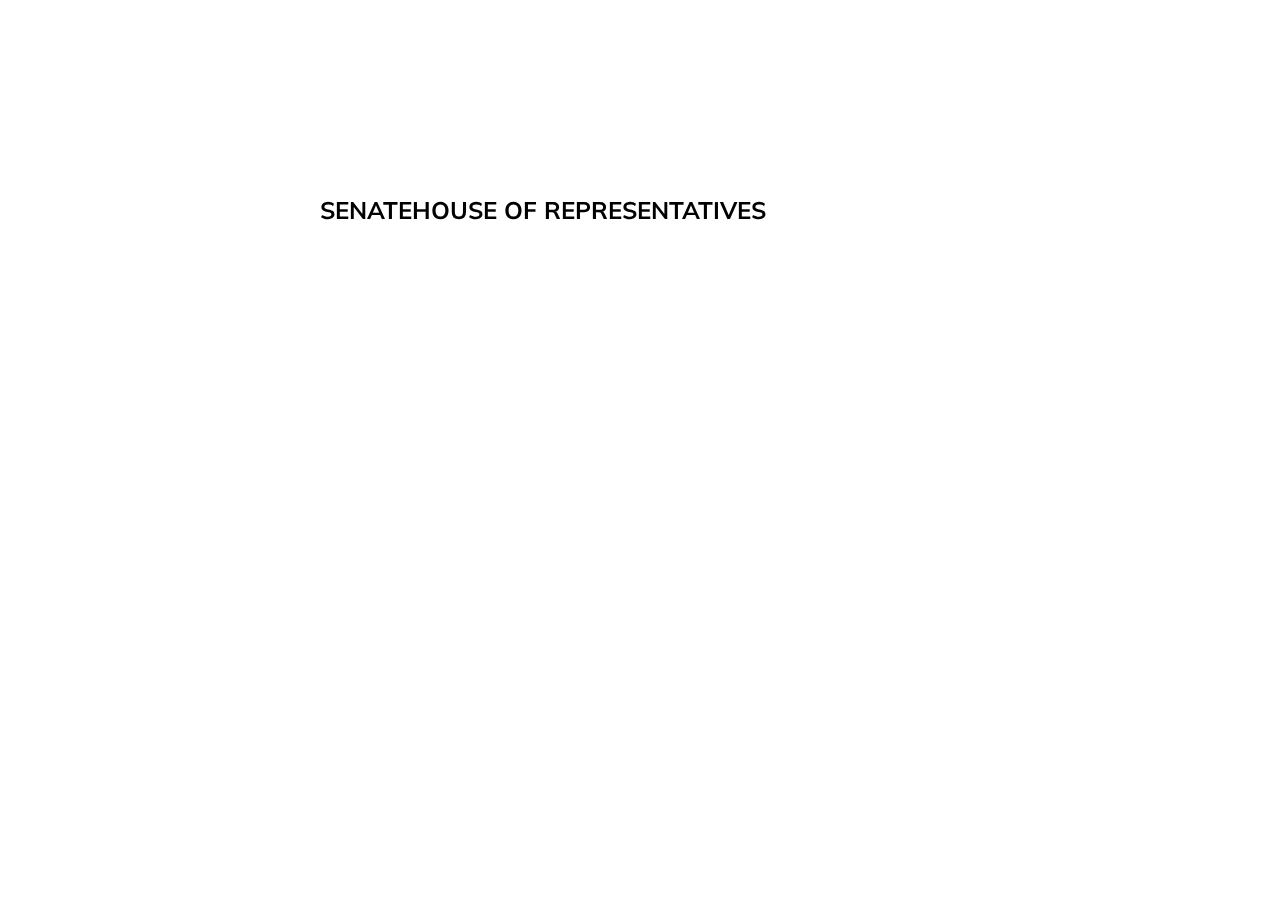
==== index.html @ 63949ed2 "Updates" ====
<!DOCTYPE html>
<html>
<head> <!-- loading d3 in JavaScript-->
<script src="http://d3js.org/d3.v3.min.js">
</script> <!-- loading font Muli in JavaScript-->
<link href='https://fonts.googleapis.com/css?family=Muli' rel='stylesheet' type='text/css'>
<style>
/*CSS style*/


/*Gray background*/

backgorund body {
	background-color: #C1CEBD;
}


/*body to align everything to edges*/

body {
	margin: 0;
	margin-left: 0;
	margin-top: 0;
}


/*container holding everything*/

#everything {
	font-family: 'Muli', sans-serif;
	font-size: 24px;
	width: 100%;
	position: absolute;
	z-index: -1;
	background-color: #C1CEBD;
}


/*Upper stat bar*/

#TopStat{
	position: fixed;
	width: 100%;
	z-index: 2;
	padding: 15px;
	height: 200px;

}

/*Legond*/

#key {
	position: fixed;
	width: 100%;
	top: 200px;
}


/*Senate*/

#senate {
	font-family: 'Muli', sans-serif;
	float: left;
	left: 25%;
	top: 175px;
	position: relative;
}

#senateW {
	position: absolute;
	width: 50px;
}


/*hide stats until hover*/

#senateWomenWLStat {
	opacity: 0;
}

#senateWomenWStat {
	opacity: 0;
}

#senateWomenMLStat {
	opacity: 0;
}

#senateWomenMStat {
	opacity: 0;
}

#senateWomenWLStat:hover {
	opacity: 1;
}

#senateWomenWStat:hover {
	opacity: 1;
}

#senateWomenMLStat:hover {
	opacity: 1;
}

#senateWomenMStat:hover {
	opacity: 1;
}

#senateWW {
	width: 250px;
	margin-left: 75px;
	overflow: hidden;
	position: absolute;
}

#senateWM {
	width: 250;
	margin-left: 300px;
	overflow: hidden;
	position: absolute;
}

#senateM {
	position: absolute;
	width: 50px;
}

#senateMenWLStat {
	opacity: 0;
}

#senateMenWStat {
	opacity: 0;
}

#senateMenMLStat {
	opacity: 0;
}

#senateMenMStat {
	opacity: 0;
}

#senateMenWLStat:hover {
	opacity: 1;
}

#senateMenWStat:hover {
	opacity: 1;
}

#senateMenMLStat:hover {
	opacity: 1;
}

#senateMenMStat:hover {
	opacity: 1;
}

#senateMW {
	width: 250px;
	margin-left: 75px;
	overflow: hidden;
	position: absolute;
}

#senateMM {
	width: 250;
	margin-left: 300px;
	overflow: hidden;
	position: absolute;
}

#senateG {
	position: absolute;
	width: 50px;
}

#senateGirlsWLStat {
	opacity: 0;
}

#senateGirlsWStat {
	opacity: 0;
}

#senateGirlsMLStat {
	opacity: 0;
}

#senateGirlsMStat {
	opacity: 0;
}

#senateGirlsWLStat:hover {
	opacity: 1;
}

#senateGirlsWStat:hover {
	opacity: 1;
}

#senateGirlsMLStat:hover {
	opacity: 1;
}

#senateGirlsMStat:hover {
	opacity: 1;
}

#senateGW {
	width: 250px;
	margin-left: 75px;
	overflow: hidden;
	position: absolute;
}

#senateGM {
	width: 250;
	margin-left: 300px;
	overflow: hidden;
	position: absolute;
}

#senateB {
	position: absolute;
	width: 50px;
}

#senateBoysWLStat {
	opacity: 0;
}

#senateBoysWStat {
	opacity: 0;
}

#senateBoysMLStat {
	opacity: 0;
}

#senateBoysMStat {
	opacity: 0;
}

#senateBoysWLStat:hover {
	opacity: 1;
}

#senateBoysWStat:hover {
	opacity: 1;
}

#senateBoysMLStat:hover {
	opacity: 1;
}

#senateBoysMStat:hover {
	opacity: 1;
}

#senateBW {
	width: 250px;
	margin-left: 75px;
	overflow: hidden;
	position: absolute;
}

#senateBM {
	width: 250;
	margin-left: 300px;
	overflow: hidden;
	position: absolute;
}

#house {
	float: left;
	left: 25%;
	top: 175px;
	position: relative;
	font-family: 'Muli', sans-serif;
}

#houseW {
	position: absolute;
	width: 50px;
}

#houseWomenWLStat {
	opacity: 0;
}

#houseWomenWStat {
	opacity: 0;
}

#houseWomenMLStat {
	opacity: 0;
}

#houseWomenMStat {
	opacity: 0;
}

#houseWW {
	width: 250px;
	margin-left: 75px;
	overflow: hidden;
	position: absolute;
}

#houseWM {
	width: 250;
	margin-left: 300px;
	overflow: hidden;
	position: absolute;
}

#houseM {
	position: absolute;
	width: 50px;
}

#houseMenWLStat {
	opacity: 0;
}

#houseMenWStat {
	opacity: 0;
}

#houseMenMLStat {
	opacity: 0;
}

#houseMenMStat {
	opacity: 0;
}

#houseMenWLStat:hover {
	opacity: 1;
}

#houseMenWStat:hover {
	opacity: 1;
}

#houseMenMLStat:hover {
	opacity: 1;
}

#houseMenMStat:hover {
	opacity: 1;
}

#houseMW {
	width: 250px;
	margin-left: 75px;
	overflow: hidden;
	position: absolute;
}

#houseMM {
	width: 250;
	margin-left: 300px;
	overflow: hidden;
	position: absolute;
}

#houseG {
	position: absolute;
	width: 50px;
}

#houseGirlsWLStat {
	opacity: 0;
}

#houseGirlsWStat {
	opacity: 0;
}

#houseGirlsMLStat {
	opacity: 0;
}

#houseGirlsMStat {
	opacity: 0;
}

#houseGirlsWLStat:hover {
	opacity: 1;
}

#houseGirlsWStat:hover {
	opacity: 1;
}

#houseGirlsMLStat:hover {
	opacity: 1;
}

#houseGirlsMStat:hover {
	opacity: 1;
}

#houseGW {
	width: 250px;
	margin-left: 75px;
	overflow: hidden;
	position: absolute;
}

#shouseGM {
	width: 250;
	margin-left: 300px;
	overflow: hidden;
	position: absolute;
}

#houseB {
	position: absolute;
	width: 50px;
}

#houseBoysWLStat {
	opacity: 0;
}

#houseBoysWStat {
	opacity: 0;
}

#houseBoysMLStat {
	opacity: 0;
}

#houseBoysMStat {
	opacity: 0;
}

#houseBoysWLStat:hover {
	opacity: 1;
}

#houseBoysWStat:hover {
	opacity: 1;
}

#houseBoysMLStat:hover {
	opacity: 1;
}

#houseBoysMStat:hover {
	opacity: 1;
}

#houseBW {
	width: 250px;
	margin-left: 75px;
	overflow: hidden;
	position: absolute;
}

#houseBM {
	width: 250;
	margin-left: 300px;
	overflow: hidden;
	position: absolute;
}

#sLeg {
	float: left;
	left: 25%;
	top: 175px;
	position: relative;
	font-family: 'Muli', sans-serif;
}

#sLegW {
	position: absolute;
	width: 50px;
}

#sLegWW {
	width: 250px;
	margin-left: 75px;
	overflow: hidden;
	position: absolute;
}

#sLegWM {
	width: 250;
	margin-left: 300px;
	overflow: hidden;
	position: absolute;
}

#sLegM {
	position: absolute;
	width: 50px;
}

#sLegMW {
	width: 250px;
	margin-left: 75px;
	overflow: hidden;
	position: absolute;
}

#sLegMM {
	width: 250;
	margin-left: 300px;
	overflow: hidden;
	position: absolute;
}

#sLegG {
	position: absolute;
	width: 50px;
}

#sLegGW {
	width: 250px;
	margin-left: 75px;
	overflow: hidden;
	position: absolute;
}

#ssLegGM {
	width: 250;
	margin-left: 300px;
	overflow: hidden;
	position: absolute;
}

#sLegB {
	position: absolute;
	width: 50px;
}

#sLegBW {
	width: 250px;
	margin-left: 75px;
	overflow: hidden;
	position: absolute;
}

#sLegBM {
	width: 250;
	margin-left: 300px;
	overflow: hidden;
	position: absolute;
}

#gov {
	float: left;
	left: 25%;
	top: 175px;
	position: relative;
	font-family: 'Muli', sans-serif;
}

#govW {
	position: absolute;
	width: 50px;
}

#govWW {
	width: 250px;
	margin-left: 75px;
	overflow: hidden;
	position: absolute;
}

#govWM {
	width: 250;
	margin-left: 300px;
	overflow: hidden;
	position: absolute;
}

#govM {
	position: absolute;
	width: 50px;
}

#govMW {
	width: 250px;
	margin-left: 75px;
	overflow: hidden;
	position: absolute;
}

#govMM {
	width: 250;
	margin-left: 300px;
	overflow: hidden;
	position: absolute;
}

#govG {
	position: absolute;
	width: 50px;
}

#govGW {
	width: 250px;
	margin-left: 75px;
	overflow: hidden;
	position: absolute;
}

#govGM {
	width: 250;
	margin-left: 300px;
	overflow: hidden;
	position: absolute;
}

#govB {
	position: absolute;
	width: 50px;
}

#govBW {
	width: 250px;
	margin-left: 75px;
	overflow: hidden;
	position: absolute;
}

#govBM {
	width: 250;
	margin-left: 300px;
	overflow: hidden;
	position: absolute;
}

#fedJ {
	float: left;
	left: 25%;
	top: 175px;
	position: relative;
	font-family: 'Muli', sans-serif;
}

#fedJW {
	position: absolute;
	width: 50px;
}

#fedJWW {
	width: 250px;
	margin-left: 75px;
	overflow: hidden;
	position: absolute;
}

#sfedJWM {
	width: 250;
	margin-left: 300px;
	overflow: hidden;
	position: absolute;
}

#fedJM {
	position: absolute;
	width: 50px;
}

#fedJMW {
	width: 250px;
	margin-left: 75px;
	overflow: hidden;
	position: absolute;
}

#fedJMM {
	width: 250;
	margin-left: 300px;
	overflow: hidden;
	position: absolute;
}

#fedJG {
	position: absolute;
	width: 50px;
}

#fedJGW {
	width: 250px;
	margin-left: 75px;
	overflow: hidden;
	position: absolute;
}

#fedJGM {
	width: 250;
	margin-left: 300px;
	overflow: hidden;
	position: absolute;
}

#fedJB {
	position: absolute;
	width: 50px;
}

#fedJBW {
	width: 250px;
	margin-left: 75px;
	overflow: hidden;
	position: absolute;
}

#fedJBM {
	width: 250;
	margin-left: 300px;
	overflow: hidden;
	position: absolute;
}

#stJ {
	float: left;
	left: 25%;
	top: 175px;
	position: relative;
	font-family: 'Muli', sans-serif;
}

#stJW {
	position: absolute;
	width: 50px;
}

#stJWW {
	width: 250px;
	margin-left: 75px;
	overflow: hidden;
	position: absolute;
}

#stJWM {
	width: 250;
	margin-left: 300px;
	overflow: hidden;
	position: absolute;
}

#stJM {
	position: absolute;
	width: 50px;
}

#stJMW {
	width: 250px;
	margin-left: 75px;
	overflow: hidden;
	position: absolute;
}

#stJMM {
	width: 250;
	margin-left: 300px;
	overflow: hidden;
	position: absolute;
}

#stJG {
	position: absolute;
	width: 50px;
}

#stJGW {
	width: 250px;
	margin-left: 75px;
	overflow: hidden;
	position: absolute;
}

#stJGM {
	width: 250;
	margin-left: 300px;
	overflow: hidden;
	position: absolute;
}

#stJB {
	position: absolute;
	width: 50px;
}

#stJBW {
	width: 250px;
	margin-left: 75px;
	overflow: hidden;
	position: absolute;
}

#stJBM {
	width: 250;
	margin-left: 300px;
	overflow: hidden;
	position: absolute;
}

#full {
	top: 1000px;
}

svg,
img {
	width: 100%;
}

</style>
</head>
<body>
<script>
		//header loading svg
		d3.xml("svg/statHeader.svg", function(xml) {
			var destination = document.getElementById("stat");
			destination.appendChild(xml.documentElement);
			var element = d3.select("#stat");
			element.insert("div",":first-child")
					.style("position", "relative")
					.style("top", "20px")
					.style("text-transform", "uppercase")
					.text(element.attr("title"));
		});

		//key
		d3.xml("svg/key.svg", function(xml) {
			var destination = document.getElementById("key");
			destination.appendChild(xml.documentElement);
			var element = d3.select("#key");
		});
		
		//women title
		d3.xml("svg/WomenTitle.svg", function(xml) {
			var destination = document.getElementById("women");
			destination.appendChild(xml.documentElement);
			var element = d3.select("#women");
		});
			// men title
		d3.xml("svg/MenTitle.svg", function(xml) {
			var destination = document.getElementById("men");
			destination.appendChild(xml.documentElement);
			var element = d3.select("#men");
		});
			//Girls title
		d3.xml("svg/girlsTitle.svg", function(xml) {
			var destination = document.getElementById("girls");
			destination.appendChild(xml.documentElement);
			var element = d3.select("#girls");
		});
			// boys title
		d3.xml("svg/boysTitle.svg", function(xml) {
			var destination = document.getElementById("boys");
			destination.appendChild(xml.documentElement);
			var element = d3.select("#boys");
		});
		//SENATE******************************************
	//Women Sentate Women		
			d3.xml("svg/senateWomenW.svg", function(xml) {
			var destination = document.getElementById("senateWW");
			destination.appendChild(xml.documentElement);
			var element = d3.select("#senateWW");
			
// mouse event to display title
			element.on("mouseover", function() { 
				// setting the text of the page headline
				d3.select("#TopStat").text(element.attr("title"));
			})
		});
		//Women Senate Men
					d3.xml("svg/senateWomenM.svg", function(xml) {
			var destination = document.getElementById("senateWM");
			destination.appendChild(xml.documentElement);
			var element = d3.select("#senateWM");
			
// mouse event to display title
			element.on("mouseover", function() { 
				// setting the text of the page headline
				d3.select("#TopStat").text(element.attr("title"));
			})
		});
		//Men Senate Women
					d3.xml("svg/senateMenW.svg", function(xml) {
			var destination = document.getElementById("senateMW");
			destination.appendChild(xml.documentElement);
			var element = d3.select("#senateMW");
			
// mouse event to display title
			element.on("mouseover", function() { 
				// setting the text of the page headline
				d3.select("#TopStat").text(element.attr("title"));
			})
		});
		//Men Senate Men
					d3.xml("svg/senateMenM.svg", function(xml) {
			var destination = document.getElementById("senateMM");
			destination.appendChild(xml.documentElement);
			var element = d3.select("#senateMM");
			
// mouse event to display title
			element.on("mouseover", function() { 
				// setting the text of the page headline
				d3.select("#TopStat").text(element.attr("title"));
			})
		});
		//Girls Senate Women
					d3.xml("svg/senateGirlsW.svg", function(xml) {
			var destination = document.getElementById("senateGW");
			destination.appendChild(xml.documentElement);
			var element = d3.select("#senateGW");
			
// mouse event to display title
			element.on("mouseover", function() { 
				// setting the text of the page headline
				d3.select("#TopStat").text(element.attr("title"));
			})
		});
		//Girls Senate Men
					d3.xml("svg/senateGirlsM.svg", function(xml) {
			var destination = document.getElementById("senateGM");
			destination.appendChild(xml.documentElement);
			var element = d3.select("#senateGM");
			
// mouse event to display title
			element.on("mouseover", function() { 
				// setting the text of the page headline
				d3.select("#TopStat").text(element.attr("title"));
			})
		});
		// Boys Senate Women
						d3.xml("svg/senateBoysW.svg", function(xml) {
			var destination = document.getElementById("senateBW");
			destination.appendChild(xml.documentElement);
			var element = d3.select("#senateBW");
			
// mouse event to display title
			element.on("mouseover", function() { 
				// setting the text of the page headline
				d3.select("#TopStat").text(element.attr("title"));
			})
		});
		//Boys Senate Men
					d3.xml("svg/senateBoysM.svg", function(xml) {
			var destination = document.getElementById("senateBM");
			destination.appendChild(xml.documentElement);
			var element = d3.select("#senateBM");
			
// mouse event to display title
			element.on("mouseover", function() { 
				// setting the text of the page headline
				d3.select("#TopStat").text(element.attr("title"));
			})
		});
		//HOUSE*****************************************
			//Women house Women		
			d3.xml("svg/houseWomenW.svg", function(xml) {
			var destination = document.getElementById("houseWW");
			destination.appendChild(xml.documentElement);
			var element = d3.select("#houseWW");
			
// mouse event to display title
			element.on("mouseover", function() { 
				// setting the text of the page headline
				d3.select("#TopStat").text(element.attr("title"));
			})
		});
		//Women house Men
					d3.xml("svg/houseWomenM.svg", function(xml) {
			var destination = document.getElementById("houseWM");
			destination.appendChild(xml.documentElement);
			var element = d3.select("#houseWM");
			
// mouse event to display title
			element.on("mouseover", function() { 
				// setting the text of the page headline
				d3.select("#TopStat").text(element.attr("title"));
			})
		});
		//Men house Women
					d3.xml("svg/houseMenW.svg", function(xml) {
			var destination = document.getElementById("houseMW");
			destination.appendChild(xml.documentElement);
			var element = d3.select("#houseMW");
			
// mouse event to display title
			element.on("mouseover", function() { 
				// setting the text of the page headline
				d3.select("#TopStat").text(element.attr("title"));
			})
		});
		//Men house Men
					d3.xml("svg/houseMenM.svg", function(xml) {
			var destination = document.getElementById("houseMM");
			destination.appendChild(xml.documentElement);
			var element = d3.select("#houseMM");
			
// mouse event to display title
			element.on("mouseover", function() { 
				// setting the text of the page headline
				d3.select("#TopStat").text(element.attr("title"));
			})
		});
		//Girls house Women
					d3.xml("svg/houseGirlsW.svg", function(xml) {
			var destination = document.getElementById("houseGW");
			destination.appendChild(xml.documentElement);
			var element = d3.select("#houseGW");
			
// mouse event to display title
			element.on("mouseover", function() { 
				// setting the text of the page headline
				d3.select("#TopStat").text(element.attr("title"));
			})
		});
		//Girls house Men
					d3.xml("svg/houseGirlsM.svg", function(xml) {
			var destination = document.getElementById("houseGM");
			destination.appendChild(xml.documentElement);
			var element = d3.select("#houseGM");
			
// mouse event to display title
			element.on("mouseover", function() { 
				// setting the text of the page headline
				d3.select("#TopStat").text(element.attr("title"));
			})
		});
		// Boys house Women
						d3.xml("svg/houseBoysW.svg", function(xml) {
			var destination = document.getElementById("houseBW");
			destination.appendChild(xml.documentElement);
			var element = d3.select("#houseBW");
			
// mouse event to display title
			element.on("mouseover", function() { 
				// setting the text of the page headline
				d3.select("#TopStat").text(element.attr("title"));
			})
		});
		//Boys house Men
					d3.xml("svg/houseBoysM.svg", function(xml) {
			var destination = document.getElementById("houseBM");
			destination.appendChild(xml.documentElement);
			var element = d3.select("#houseBM");
			
// mouse event to display title
			element.on("mouseover", function() { 
				// setting the text of the page headline
				d3.select("#TopStat").text(element.attr("title"));
			})
		});
		//STATE LEGISLATOR *********************************
					//Women sLeg Women		
			d3.xml("svg/sLegWomenW.svg", function(xml) {
			var destination = document.getElementById("sLegWW");
			destination.appendChild(xml.documentElement);
			var element = d3.select("#sLegWW");
			
// mouse event to display title
			element.on("mouseover", function() { 
				// setting the text of the page headline
				d3.select("#TopStat").text(element.attr("title"));
			})
		});
		//Women sLeg Men
					d3.xml("svg/sLegWomenM.svg", function(xml) {
			var destination = document.getElementById("sLegWM");
			destination.appendChild(xml.documentElement);
			var element = d3.select("#sLegWM");
			
// mouse event to display title
			element.on("mouseover", function() { 
				// setting the text of the page headline
				d3.select("#TopStat").text(element.attr("title"));
			})
		});
		//Men sLeg Women
					d3.xml("svg/sLegMenW.svg", function(xml) {
			var destination = document.getElementById("sLegMW");
			destination.appendChild(xml.documentElement);
			var element = d3.select("#sLegMW");
			
// mouse event to display title
			element.on("mouseover", function() { 
				// setting the text of the page headline
				d3.select("#TopStat").text(element.attr("title"));
			})
		});
		//Men sLeg Men
					d3.xml("svg/sLegMenM.svg", function(xml) {
			var destination = document.getElementById("sLegMM");
			destination.appendChild(xml.documentElement);
			var element = d3.select("#sLegMM");
			
// mouse event to display title
			element.on("mouseover", function() { 
				// setting the text of the page headline
				d3.select("#TopStat").text(element.attr("title"));
			})
		});
		//Girls sLeg Women
					d3.xml("svg/sLegGirlsW.svg", function(xml) {
			var destination = document.getElementById("sLegGW");
			destination.appendChild(xml.documentElement);
			var element = d3.select("#sLegGW");
			
// mouse event to display title
			element.on("mouseover", function() { 
				// setting the text of the page headline
				d3.select("#TopStat").text(element.attr("title"));
			})
		});
		//Girls sLeg Men
					d3.xml("svg/sLegGirlsM.svg", function(xml) {
			var destination = document.getElementById("sLegGM");
			destination.appendChild(xml.documentElement);
			var element = d3.select("#sLegGM");
			
// mouse event to display title
			element.on("mouseover", function() { 
				// setting the text of the page headline
				d3.select("#TopStat").text(element.attr("title"));
			})
		});
		// Boys sLeg Women
						d3.xml("svg/sLegBoysW.svg", function(xml) {
			var destination = document.getElementById("sLegBW");
			destination.appendChild(xml.documentElement);
			var element = d3.select("#sLegBW");
			
// mouse event to display title
			element.on("mouseover", function() { 
				// setting the text of the page headline
				d3.select("#TopStat").text(element.attr("title"));
			})
		});
		//Boys sLeg Men
					d3.xml("svg/sLegBoysM.svg", function(xml) {
			var destination = document.getElementById("sLegBM");
			destination.appendChild(xml.documentElement);
			var element = d3.select("#sLegBM");
			
// mouse event to display title
			element.on("mouseover", function() { 
				// setting the text of the page headline
				d3.select("#TopStat").text(element.attr("title"));
			})
		});
		
		//GOVENORS********************************
							//Women gov Women		
			d3.xml("svg/govWomenW.svg", function(xml) {
			var destination = document.getElementById("govWW");
			destination.appendChild(xml.documentElement);
			var element = d3.select("#govWW");
			
// mouse event to display title
			element.on("mouseover", function() { 
				// setting the text of the page headline
				d3.select("#TopStat").text(element.attr("title"));
			})
		});
		//Women gov Men
					d3.xml("svg/govWomenM.svg", function(xml) {
			var destination = document.getElementById("govWM");
			destination.appendChild(xml.documentElement);
			var element = d3.select("#govWM");
			
// mouse event to display title
			element.on("mouseover", function() { 
				// setting the text of the page headline
				d3.select("#TopStat").text(element.attr("title"));
			})
		});
		//Men gov Women
					d3.xml("svg/govMenW.svg", function(xml) {
			var destination = document.getElementById("govMW");
			destination.appendChild(xml.documentElement);
			var element = d3.select("#govMW");
			
// mouse event to display title
			element.on("mouseover", function() { 
				// setting the text of the page headline
				d3.select("#TopStat").text(element.attr("title"));
			})
		});
		//Men gov Men
					d3.xml("svg/govMenM.svg", function(xml) {
			var destination = document.getElementById("govMM");
			destination.appendChild(xml.documentElement);
			var element = d3.select("#govMM");
			
// mouse event to display title
			element.on("mouseover", function() { 
				// setting the text of the page headline
				d3.select("#TopStat").text(element.attr("title"));
			})
		});
		//Girls gov Women
					d3.xml("svg/govGirlsW.svg", function(xml) {
			var destination = document.getElementById("govGW");
			destination.appendChild(xml.documentElement);
			var element = d3.select("#govGW");
			
// mouse event to display title
			element.on("mouseover", function() { 
				// setting the text of the page headline
				d3.select("#TopStat").text(element.attr("title"));
			})
		});
		//Girls gov Men
					d3.xml("svg/govGirlsM.svg", function(xml) {
			var destination = document.getElementById("govGM");
			destination.appendChild(xml.documentElement);
			var element = d3.select("#govGM");
			
// mouse event to display title
			element.on("mouseover", function() { 
				// setting the text of the page headline
				d3.select("#TopStat").text(element.attr("title"));
			})
		});
		// Boys gov Women
						d3.xml("svg/govBoysW.svg", function(xml) {
			var destination = document.getElementById("govBW");
			destination.appendChild(xml.documentElement);
			var element = d3.select("#govBW");
			
// mouse event to display title
			element.on("mouseover", function() { 
				// setting the text of the page headline
				d3.select("#TopStat").text(element.attr("title"));
			})
		});
		//Boys gov Men
					d3.xml("svg/govBoysM.svg", function(xml) {
			var destination = document.getElementById("govBM");
			destination.appendChild(xml.documentElement);
			var element = d3.select("#govBM");
			
// mouse event to display title
			element.on("mouseover", function() { 
				// setting the text of the page headline
				d3.select("#TopStat").text(element.attr("title"));
			})
		});
		//US FED COURT JUDGES***************************
								//Women fedJ Women		
			d3.xml("svg/fedJWomenW.svg", function(xml) {
			var destination = document.getElementById("fedJWW");
			destination.appendChild(xml.documentElement);
			var element = d3.select("#fedJWW");
			
// mouse event to display title
			element.on("mouseover", function() { 
				// setting the text of the page headline
				d3.select("#TopStat").text(element.attr("title"));
			})
		});
		//Women fedJ Men
					d3.xml("svg/fedJWomenM.svg", function(xml) {
			var destination = document.getElementById("fedJWM");
			destination.appendChild(xml.documentElement);
			var element = d3.select("#fedJWM");
			
// mouse event to display title
			element.on("mouseover", function() { 
				// setting the text of the page headline
				d3.select("#TopStat").text(element.attr("title"));
			})
		});
		//Men fedJ Women
					d3.xml("svg/fedJMenW.svg", function(xml) {
			var destination = document.getElementById("fedJMW");
			destination.appendChild(xml.documentElement);
			var element = d3.select("#fedJMW");
			
// mouse event to display title
			element.on("mouseover", function() { 
				// setting the text of the page headline
				d3.select("#TopStat").text(element.attr("title"));
			})
		});
		//Men fedJ Men
					d3.xml("svg/fedJMenM.svg", function(xml) {
			var destination = document.getElementById("fedJMM");
			destination.appendChild(xml.documentElement);
			var element = d3.select("#fedJMM");
			
// mouse event to display title
			element.on("mouseover", function() { 
				// setting the text of the page headline
				d3.select("#TopStat").text(element.attr("title"));
			})
		});
		//Girls fedJ Women
					d3.xml("svg/fedJGirlsW.svg", function(xml) {
			var destination = document.getElementById("fedJGW");
			destination.appendChild(xml.documentElement);
			var element = d3.select("#fedJGW");
			
// mouse event to display title
			element.on("mouseover", function() { 
				// setting the text of the page headline
				d3.select("#TopStat").text(element.attr("title"));
			})
		});
		//Girls fedJ Men
					d3.xml("svg/fedJGirlsM.svg", function(xml) {
			var destination = document.getElementById("fedJGM");
			destination.appendChild(xml.documentElement);
			var element = d3.select("#fedJGM");
			
// mouse event to display title
			element.on("mouseover", function() { 
				// setting the text of the page headline
				d3.select("#TopStat").text(element.attr("title"));
			})
		});
		// Boys fedJ Women
						d3.xml("svg/fedJBoysW.svg", function(xml) {
			var destination = document.getElementById("fedJBW");
			destination.appendChild(xml.documentElement);
			var element = d3.select("#fedJBW");
			
// mouse event to display title
			element.on("mouseover", function() { 
				// setting the text of the page headline
				d3.select("#TopStat").text(element.attr("title"));
			})
		});
		//Boys fedJ Men
					d3.xml("svg/fedJBoysM.svg", function(xml) {
			var destination = document.getElementById("fedJBM");
			destination.appendChild(xml.documentElement);
			var element = d3.select("#fedJBM");
			
// mouse event to display title
			element.on("mouseover", function() { 
				// setting the text of the page headline
				d3.select("#TopStat").text(element.attr("title"));
			})
		});
		
		//US STATE COURT JUDGES ******************************
										//Women stJ Women		
			d3.xml("svg/stJWomenW.svg", function(xml) {
			var destination = document.getElementById("stJWW");
			destination.appendChild(xml.documentElement);
			var element = d3.select("#stJWW");
			
// mouse event to display title
			element.on("mouseover", function() { 
				// setting the text of the page headline
				d3.select("#TopStat").text(element.attr("title"));
			})
		});
		//Women stJ Men
					d3.xml("svg/stJWomenM.svg", function(xml) {
			var destination = document.getElementById("stJWM");
			destination.appendChild(xml.documentElement);
			var element = d3.select("#stJWM");
			
// mouse event to display title
			element.on("mouseover", function() { 
				// setting the text of the page headline
				d3.select("#TopStat").text(element.attr("title"));
			})
		});
		//Men stJ Women
					d3.xml("svg/stJMenW.svg", function(xml) {
			var destination = document.getElementById("stJMW");
			destination.appendChild(xml.documentElement);
			var element = d3.select("#stJMW");
			
// mouse event to display title
			element.on("mouseover", function() { 
				// setting the text of the page headline
				d3.select("#TopStat").text(element.attr("title"));
			})
		});
		//Men stJ Men
					d3.xml("svg/stJMenM.svg", function(xml) {
			var destination = document.getElementById("stJMM");
			destination.appendChild(xml.documentElement);
			var element = d3.select("#stJMM");
			
// mouse event to display title
			element.on("mouseover", function() { 
				// setting the text of the page headline
				d3.select("#TopStat").text(element.attr("title"));
			})
		});
		//Girls stJ Women
					d3.xml("svg/stJGirlsW.svg", function(xml) {
			var destination = document.getElementById("stJGW");
			destination.appendChild(xml.documentElement);
			var element = d3.select("#stJGW");
			
// mouse event to display title
			element.on("mouseover", function() { 
				// setting the text of the page headline
				d3.select("#TopStat").text(element.attr("title"));
			})
		});
		//Girls stJ Men
					d3.xml("svg/stJGirlsM.svg", function(xml) {
			var destination = document.getElementById("stJGM");
			destination.appendChild(xml.documentElement);
			var element = d3.select("#stJGM");
			
// mouse event to display title
			element.on("mouseover", function() { 
				// setting the text of the page headline
				d3.select("#TopStat").text(element.attr("title"));
			})
		});
		// Boys stJ Women
						d3.xml("svg/stJBoysW.svg", function(xml) {
			var destination = document.getElementById("stJBW");
			destination.appendChild(xml.documentElement);
			var element = d3.select("#stJBW");
			
// mouse event to display title
			element.on("mouseover", function() { 
				// setting the text of the page headline
				d3.select("#TopStat").text(element.attr("title"));
			})
		});
		//Boys stJ Men
					d3.xml("svg/stJBoysM.svg", function(xml) {
			var destination = document.getElementById("stJBM");
			destination.appendChild(xml.documentElement);
			var element = d3.select("#stJBM");
			
// mouse event to display title
			element.on("mouseover", function() { 
				// setting the text of the page headline
				d3.select("#TopStat").text(element.attr("title"));
			})
		});
</script>

<div id= "everything">
	<div id = "stat">
	</div>
	<div id= "TopStat"></div>
	</div>
	<div id ="key">
	</div>
	<div id="senate">
		<h2> SENATE </h2>
		<div id ="senateWo">
	
			<div id= "women">
			</div>
			<div id="senateW">
				<div id= "senateWW" title="11% of women prefer a female political leader and 76% have no difference in preference. Women comprise 20% of the Senate">
				</div>
				<div id= "senateWM" title="12% of women prefer a male political leader and 76% have no difference in preference. Men comprise 80% of the Senate">
				</div>
			</div>
		</div>
		<div id="senateMe">
			<div id= "men">
			</div>
			<div id="senateM">
				<div id= "senateMW">
				</div>
				<div id= "senateMM">
				</div>	
			</div>
		</div>
		<div id ="senateGi">
			<div id= "girls">
			</div>
			<div id= "senateG">
				<div id= "senateGW" >
				</div>
				<div id= "senateGM">
				</div>
			</div>
		</div>
		<div id="senateBo">
			<div id= "boys">
			</div>
			<div id ="senateB">
				
			<div id= "senateBW">
			</div>
			<div id= "senateBM">
			</div>	
			</div>
		</div>
	</div>
	<div id="house">
		<h2> HOUSE OF REPRESENTATIVES </h2>
		<div id ="houseWo">
	
			<div id= "women">
			</div>
			<div id = "houseW">
				<div id= "houseWW" title="11% of women prefer a female political leader and 76% have no difference in preference. Women comprise 20% of the Senate">
				</div>
				<div id= "houseWM" title="12% of women prefer a male political leader and 76% have no difference in preference. Men comprise 80% of the Senate">
				</div>
			</div>
		</div>
		<div id="houseMe">
			<div id= "men">
			</div>
			<div id ="houseM">
				<div id= "houseMW">
				</div>
				<div id= "houseMM">
				</div>	
			</div>
		</div>
		<div id ="houseGi">
	
			<div id= "girls">
			</div>
			<div id="houseG">
				<div id= "houseGW" >
				</div>
				<div id= "houseGM">
				</div>
			</div>
		</div>
		<div id="houseBo">
			<div id= "boys">
			</div>
			<div id= "houseB">
				<div id= "houseBW">
				</div>
				<div id= "houseBM">
				</div>
			</div>	
		</div>
	</div>
	
</div>
</body>
</html>
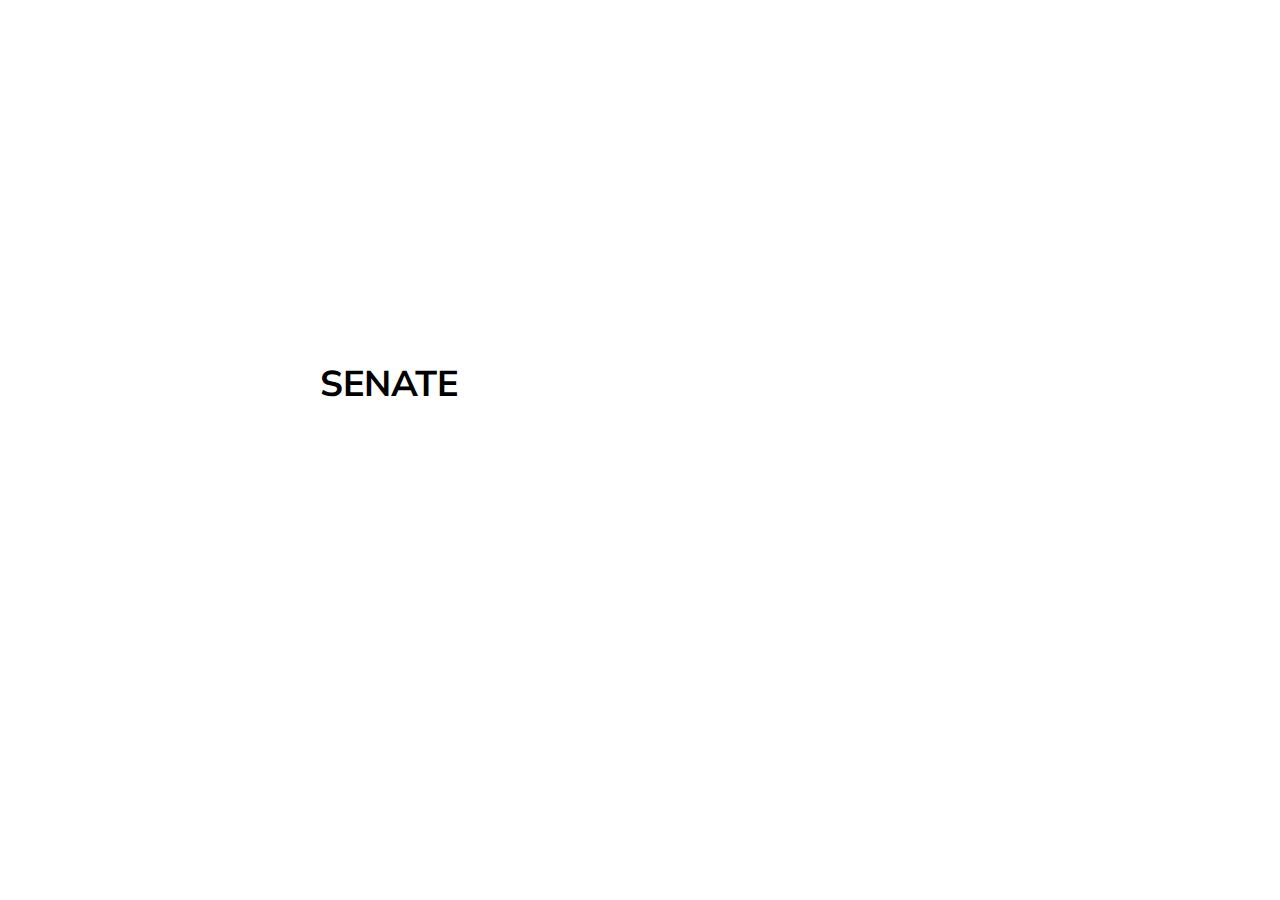
==== commit 7ba6bd49: "updates" ====
--- a/index.html
+++ b/index.html
@@ -1,77 +1,128 @@
+
 <!DOCTYPE html>
 <html>
-<head> <!-- loading d3 in JavaScript-->
-<script src="http://d3js.org/d3.v3.min.js">
-</script> <!-- loading font Muli in JavaScript-->
-<link href='https://fonts.googleapis.com/css?family=Muli' rel='stylesheet' type='text/css'>
-<style>
-/*CSS style*/
-
-
-/*Gray background*/
-
-backgorund body {
-	background-color: #C1CEBD;
-}
-
-
-/*body to align everything to edges*/
-
-body {
-	margin: 0;
-	margin-left: 0;
-	margin-top: 0;
-}
-
-
-/*container holding everything*/
-
-#everything {
-	font-family: 'Muli', sans-serif;
-	font-size: 24px;
-	width: 100%;
-	position: absolute;
-	z-index: -1;
-	background-color: #C1CEBD;
-}
-
-
-/*Upper stat bar*/
-
-#TopStat{
-	position: fixed;
-	width: 100%;
-	z-index: 2;
-	padding: 15px;
-	height: 200px;
-
-}
-
-/*Legond*/
-
-#key {
-	position: fixed;
-	width: 100%;
-	top: 200px;
-}
-
-
-/*Senate*/
-
-#senate {
-	font-family: 'Muli', sans-serif;
-	float: left;
-	left: 25%;
-	top: 175px;
-	position: relative;
-}
-
-#senateW {
-	position: absolute;
-	width: 50px;
-}
-
-
+<head>
+	<!-- loading d3  in JavaScript-->
+	<script src="http://d3js.org/d3.v3.min.js">
+	</script>
+	<!-- loading font Muli-->
+	<link href='https://fonts.googleapis.com/css?family=Muli' rel='stylesheet' type='text/css'>
+	<style>
+		backgorund body {
+			background-color: #C1CEBD;
+		}
+		body{
+			margin:0;
+			margin-left:0;
+			margin-top:0;
+		}
+		
+		#everything {
+			font-family: 'Muli', sans-serif;
+			font-size: 24px;
+			width: 100%;
+			position: absolute;
+			z-index: -1;
+		}
+		#stat{
+			position: relative;
+			width:100%;
+			z-index:1;
+			margin-left:25%;
+			margin-top:80px;
+			background-color: #FFF1E2;
+			
+		}
+		
+		#topStat {
+			position: fixed;
+			width: 100%;
+			z-index: 2;
+			padding-left: 15%;
+			padding-top:10px;
+			height: 80px;
+			font-size: 30px;
+			color:#6DB7A1;
+			background-color: #FFFFFF;
+		}
+		
+		#key {
+			position: relative;
+			width: 100%;
+			top: 75px;
+		}
+		
+		#senate {
+			float: left;
+			left: 25%;
+			top: 250px;
+			position: relative;
+		}
+		
+		#senateW {
+			position: absolute;
+			width: 200px;
+		}
+		
+		#senateWW {
+			width: 250px;
+			margin-left: 75px;
+			overflow: hidden;
+			position: absolute;
+		}
+		
+		#senateWM {
+			width: 250;
+			margin-left: 300px;
+			overflow: hidden;
+			position: absolute;
+		}
+		
+		#senateM {
+			width: 550px;
+			margin-left: 25px;
+			overflow: hidden;
+			position: relative;
+			top:400px;
+			
+		}
+			#senateMW {
+			width: 250px;
+			margin-left: 75px;
+			overflow: hidden;
+			position: absolute;
+		}
+		
+		#senateMM {
+			width: 250;
+			margin-left: 300px;
+			overflow: hidden;
+			position: absolute;
+		}
+		
+		
+			#senateG {
+			width: 550px;
+			margin-left: 25px;
+			overflow: hidden;
+			position: absolute;
+			top:600px;
+		}
+			#senateB {
+			width: 550px;
+			margin-left: 25px;
+			overflow: hidden;
+			position: absolute;
+			top:800px;
+		}
+		#full {
+			top: 1000px;
+		}
+			/*CSS rollover applied to SVG*/
+		/*	svg,*/
+		/*img {*/
+		/*	width: 100%;*/
+		/*} */
 /*hide stats until hover*/
 
 #senateWomenWLStat {
@@ -106,24 +157,6 @@
 	opacity: 1;
 }
 
-#senateWW {
-	width: 250px;
-	margin-left: 75px;
-	overflow: hidden;
-	position: absolute;
-}
-
-#senateWM {
-	width: 250;
-	margin-left: 300px;
-	overflow: hidden;
-	position: absolute;
-}
-
-#senateM {
-	position: absolute;
-	width: 50px;
-}
 
 #senateMenWLStat {
 	opacity: 0;
@@ -156,678 +189,18 @@
 #senateMenMStat:hover {
 	opacity: 1;
 }
-
-#senateMW {
-	width: 250px;
-	margin-left: 75px;
-	overflow: hidden;
-	position: absolute;
-}
-
-#senateMM {
-	width: 250;
-	margin-left: 300px;
-	overflow: hidden;
-	position: absolute;
-}
-
-#senateG {
-	position: absolute;
-	width: 50px;
-}
-
-#senateGirlsWLStat {
-	opacity: 0;
-}
-
-#senateGirlsWStat {
-	opacity: 0;
-}
-
-#senateGirlsMLStat {
-	opacity: 0;
-}
-
-#senateGirlsMStat {
-	opacity: 0;
-}
-
-#senateGirlsWLStat:hover {
-	opacity: 1;
-}
-
-#senateGirlsWStat:hover {
-	opacity: 1;
-}
-
-#senateGirlsMLStat:hover {
-	opacity: 1;
-}
-
-#senateGirlsMStat:hover {
-	opacity: 1;
-}
-
-#senateGW {
-	width: 250px;
-	margin-left: 75px;
-	overflow: hidden;
-	position: absolute;
-}
-
-#senateGM {
-	width: 250;
-	margin-left: 300px;
-	overflow: hidden;
-	position: absolute;
-}
-
-#senateB {
-	position: absolute;
-	width: 50px;
-}
-
-#senateBoysWLStat {
-	opacity: 0;
-}
-
-#senateBoysWStat {
-	opacity: 0;
-}
-
-#senateBoysMLStat {
-	opacity: 0;
-}
-
-#senateBoysMStat {
-	opacity: 0;
-}
-
-#senateBoysWLStat:hover {
-	opacity: 1;
-}
-
-#senateBoysWStat:hover {
-	opacity: 1;
-}
-
-#senateBoysMLStat:hover {
-	opacity: 1;
-}
-
-#senateBoysMStat:hover {
-	opacity: 1;
-}
-
-#senateBW {
-	width: 250px;
-	margin-left: 75px;
-	overflow: hidden;
-	position: absolute;
-}
-
-#senateBM {
-	width: 250;
-	margin-left: 300px;
-	overflow: hidden;
-	position: absolute;
-}
-
-#house {
-	float: left;
-	left: 25%;
-	top: 175px;
-	position: relative;
-	font-family: 'Muli', sans-serif;
-}
-
-#houseW {
-	position: absolute;
-	width: 50px;
-}
-
-#houseWomenWLStat {
-	opacity: 0;
-}
-
-#houseWomenWStat {
-	opacity: 0;
-}
-
-#houseWomenMLStat {
-	opacity: 0;
-}
-
-#houseWomenMStat {
-	opacity: 0;
-}
-
-#houseWW {
-	width: 250px;
-	margin-left: 75px;
-	overflow: hidden;
-	position: absolute;
-}
-
-#houseWM {
-	width: 250;
-	margin-left: 300px;
-	overflow: hidden;
-	position: absolute;
-}
-
-#houseM {
-	position: absolute;
-	width: 50px;
-}
-
-#houseMenWLStat {
-	opacity: 0;
-}
-
-#houseMenWStat {
-	opacity: 0;
-}
-
-#houseMenMLStat {
-	opacity: 0;
-}
-
-#houseMenMStat {
-	opacity: 0;
-}
-
-#houseMenWLStat:hover {
-	opacity: 1;
-}
-
-#houseMenWStat:hover {
-	opacity: 1;
-}
-
-#houseMenMLStat:hover {
-	opacity: 1;
-}
-
-#houseMenMStat:hover {
-	opacity: 1;
-}
-
-#houseMW {
-	width: 250px;
-	margin-left: 75px;
-	overflow: hidden;
-	position: absolute;
-}
-
-#houseMM {
-	width: 250;
-	margin-left: 300px;
-	overflow: hidden;
-	position: absolute;
-}
-
-#houseG {
-	position: absolute;
-	width: 50px;
-}
-
-#houseGirlsWLStat {
-	opacity: 0;
-}
-
-#houseGirlsWStat {
-	opacity: 0;
-}
-
-#houseGirlsMLStat {
-	opacity: 0;
-}
-
-#houseGirlsMStat {
-	opacity: 0;
-}
-
-#houseGirlsWLStat:hover {
-	opacity: 1;
-}
-
-#houseGirlsWStat:hover {
-	opacity: 1;
-}
-
-#houseGirlsMLStat:hover {
-	opacity: 1;
-}
-
-#houseGirlsMStat:hover {
-	opacity: 1;
-}
-
-#houseGW {
-	width: 250px;
-	margin-left: 75px;
-	overflow: hidden;
-	position: absolute;
-}
-
-#shouseGM {
-	width: 250;
-	margin-left: 300px;
-	overflow: hidden;
-	position: absolute;
-}
-
-#houseB {
-	position: absolute;
-	width: 50px;
-}
-
-#houseBoysWLStat {
-	opacity: 0;
-}
-
-#houseBoysWStat {
-	opacity: 0;
-}
-
-#houseBoysMLStat {
-	opacity: 0;
-}
-
-#houseBoysMStat {
-	opacity: 0;
-}
-
-#houseBoysWLStat:hover {
-	opacity: 1;
-}
-
-#houseBoysWStat:hover {
-	opacity: 1;
-}
-
-#houseBoysMLStat:hover {
-	opacity: 1;
-}
-
-#houseBoysMStat:hover {
-	opacity: 1;
-}
-
-#houseBW {
-	width: 250px;
-	margin-left: 75px;
-	overflow: hidden;
-	position: absolute;
-}
-
-#houseBM {
-	width: 250;
-	margin-left: 300px;
-	overflow: hidden;
-	position: absolute;
-}
-
-#sLeg {
-	float: left;
-	left: 25%;
-	top: 175px;
-	position: relative;
-	font-family: 'Muli', sans-serif;
-}
-
-#sLegW {
-	position: absolute;
-	width: 50px;
-}
-
-#sLegWW {
-	width: 250px;
-	margin-left: 75px;
-	overflow: hidden;
-	position: absolute;
-}
-
-#sLegWM {
-	width: 250;
-	margin-left: 300px;
-	overflow: hidden;
-	position: absolute;
-}
-
-#sLegM {
-	position: absolute;
-	width: 50px;
-}
-
-#sLegMW {
-	width: 250px;
-	margin-left: 75px;
-	overflow: hidden;
-	position: absolute;
-}
-
-#sLegMM {
-	width: 250;
-	margin-left: 300px;
-	overflow: hidden;
-	position: absolute;
-}
-
-#sLegG {
-	position: absolute;
-	width: 50px;
-}
-
-#sLegGW {
-	width: 250px;
-	margin-left: 75px;
-	overflow: hidden;
-	position: absolute;
-}
-
-#ssLegGM {
-	width: 250;
-	margin-left: 300px;
-	overflow: hidden;
-	position: absolute;
-}
-
-#sLegB {
-	position: absolute;
-	width: 50px;
-}
-
-#sLegBW {
-	width: 250px;
-	margin-left: 75px;
-	overflow: hidden;
-	position: absolute;
-}
-
-#sLegBM {
-	width: 250;
-	margin-left: 300px;
-	overflow: hidden;
-	position: absolute;
-}
-
-#gov {
-	float: left;
-	left: 25%;
-	top: 175px;
-	position: relative;
-	font-family: 'Muli', sans-serif;
-}
-
-#govW {
-	position: absolute;
-	width: 50px;
-}
-
-#govWW {
-	width: 250px;
-	margin-left: 75px;
-	overflow: hidden;
-	position: absolute;
-}
-
-#govWM {
-	width: 250;
-	margin-left: 300px;
-	overflow: hidden;
-	position: absolute;
-}
-
-#govM {
-	position: absolute;
-	width: 50px;
-}
-
-#govMW {
-	width: 250px;
-	margin-left: 75px;
-	overflow: hidden;
-	position: absolute;
-}
-
-#govMM {
-	width: 250;
-	margin-left: 300px;
-	overflow: hidden;
-	position: absolute;
-}
-
-#govG {
-	position: absolute;
-	width: 50px;
-}
-
-#govGW {
-	width: 250px;
-	margin-left: 75px;
-	overflow: hidden;
-	position: absolute;
-}
-
-#govGM {
-	width: 250;
-	margin-left: 300px;
-	overflow: hidden;
-	position: absolute;
-}
-
-#govB {
-	position: absolute;
-	width: 50px;
-}
-
-#govBW {
-	width: 250px;
-	margin-left: 75px;
-	overflow: hidden;
-	position: absolute;
-}
-
-#govBM {
-	width: 250;
-	margin-left: 300px;
-	overflow: hidden;
-	position: absolute;
-}
-
-#fedJ {
-	float: left;
-	left: 25%;
-	top: 175px;
-	position: relative;
-	font-family: 'Muli', sans-serif;
-}
-
-#fedJW {
-	position: absolute;
-	width: 50px;
-}
-
-#fedJWW {
-	width: 250px;
-	margin-left: 75px;
-	overflow: hidden;
-	position: absolute;
-}
-
-#sfedJWM {
-	width: 250;
-	margin-left: 300px;
-	overflow: hidden;
-	position: absolute;
-}
-
-#fedJM {
-	position: absolute;
-	width: 50px;
-}
-
-#fedJMW {
-	width: 250px;
-	margin-left: 75px;
-	overflow: hidden;
-	position: absolute;
-}
-
-#fedJMM {
-	width: 250;
-	margin-left: 300px;
-	overflow: hidden;
-	position: absolute;
-}
-
-#fedJG {
-	position: absolute;
-	width: 50px;
-}
-
-#fedJGW {
-	width: 250px;
-	margin-left: 75px;
-	overflow: hidden;
-	position: absolute;
-}
-
-#fedJGM {
-	width: 250;
-	margin-left: 300px;
-	overflow: hidden;
-	position: absolute;
-}
-
-#fedJB {
-	position: absolute;
-	width: 50px;
-}
-
-#fedJBW {
-	width: 250px;
-	margin-left: 75px;
-	overflow: hidden;
-	position: absolute;
-}
-
-#fedJBM {
-	width: 250;
-	margin-left: 300px;
-	overflow: hidden;
-	position: absolute;
-}
-
-#stJ {
-	float: left;
-	left: 25%;
-	top: 175px;
-	position: relative;
-	font-family: 'Muli', sans-serif;
-}
-
-#stJW {
-	position: absolute;
-	width: 50px;
-}
-
-#stJWW {
-	width: 250px;
-	margin-left: 75px;
-	overflow: hidden;
-	position: absolute;
-}
-
-#stJWM {
-	width: 250;
-	margin-left: 300px;
-	overflow: hidden;
-	position: absolute;
-}
-
-#stJM {
-	position: absolute;
-	width: 50px;
-}
-
-#stJMW {
-	width: 250px;
-	margin-left: 75px;
-	overflow: hidden;
-	position: absolute;
-}
-
-#stJMM {
-	width: 250;
-	margin-left: 300px;
-	overflow: hidden;
-	position: absolute;
-}
-
-#stJG {
-	position: absolute;
-	width: 50px;
-}
-
-#stJGW {
-	width: 250px;
-	margin-left: 75px;
-	overflow: hidden;
-	position: absolute;
-}
-
-#stJGM {
-	width: 250;
-	margin-left: 300px;
-	overflow: hidden;
-	position: absolute;
-}
-
-#stJB {
-	position: absolute;
-	width: 50px;
-}
-
-#stJBW {
-	width: 250px;
-	margin-left: 75px;
-	overflow: hidden;
-	position: absolute;
-}
-
-#stJBM {
-	width: 250;
-	margin-left: 300px;
-	overflow: hidden;
-	position: absolute;
-}
-
-#full {
-	top: 1000px;
-}
-
-svg,
-img {
-	width: 100%;
-}
-
-</style>
+	</style>
 </head>
+
 <body>
-<script>
-		//header loading svg
+
+	<script>
+		// header
 		d3.xml("svg/statHeader.svg", function(xml) {
 			var destination = document.getElementById("stat");
 			destination.appendChild(xml.documentElement);
 			var element = d3.select("#stat");
-			element.insert("div",":first-child")
-					.style("position", "relative")
-					.style("top", "20px")
-					.style("text-transform", "uppercase")
-					.text(element.attr("title"));
+
 		});
 
 		//key
@@ -835,716 +208,162 @@
 			var destination = document.getElementById("key");
 			destination.appendChild(xml.documentElement);
 			var element = d3.select("#key");
-		});
-		
-		//women title
-		d3.xml("svg/WomenTitle.svg", function(xml) {
-			var destination = document.getElementById("women");
-			destination.appendChild(xml.documentElement);
-			var element = d3.select("#women");
-		});
-			// men title
-		d3.xml("svg/MenTitle.svg", function(xml) {
-			var destination = document.getElementById("men");
-			destination.appendChild(xml.documentElement);
-			var element = d3.select("#men");
-		});
-			//Girls title
-		d3.xml("svg/girlsTitle.svg", function(xml) {
-			var destination = document.getElementById("girls");
-			destination.appendChild(xml.documentElement);
-			var element = d3.select("#girls");
-		});
-			// boys title
-		d3.xml("svg/boysTitle.svg", function(xml) {
-			var destination = document.getElementById("boys");
-			destination.appendChild(xml.documentElement);
-			var element = d3.select("#boys");
-		});
-		//SENATE******************************************
-	//Women Sentate Women		
-			d3.xml("svg/senateWomenW.svg", function(xml) {
+
+		});
+		// women title
+		 d3.xml("svg/womenTitle.svg", function(xml) {
+		var destination = document.getElementById("senateW");
+	destination.appendChild(xml.documentElement);
+		var element = d3.select("#senateW");
+		 });
+		 // men title
+		 d3.xml("svg/menTitle.svg", function(xml) {
+		var destination = document.getElementById("senateM");
+	destination.appendChild(xml.documentElement);
+		var element = d3.select("#senateM");
+		 });
+		 // girls title
+		 d3.xml("svg/girlsTitle.svg", function(xml) {
+		var destination = document.getElementById("senateG");
+	destination.appendChild(xml.documentElement);
+		var element = d3.select("#senateG");
+		 });
+		 // boys title
+		 d3.xml("svg/boysTitle.svg", function(xml) {
+		var destination = document.getElementById("senateB");
+	destination.appendChild(xml.documentElement);
+		var element = d3.select("#senateB");
+		 });
+		 
+			//senate women		
+		d3.xml("svg/senateWomenW.svg", function(xml) {
 			var destination = document.getElementById("senateWW");
 			destination.appendChild(xml.documentElement);
 			var element = d3.select("#senateWW");
-			
-// mouse event to display title
+	
+	
+			// adding mouse interaction, so we manipulate dom elements other than the one that triggers the mouse event
 			element.on("mouseover", function() { 
 				// setting the text of the page headline
-				d3.select("#TopStat").text(element.attr("title"));
-			})
-		});
-		//Women Senate Men
-					d3.xml("svg/senateWomenM.svg", function(xml) {
+				d3.select("#topStat").text(element.attr("title"));
+			})
+		});
+		d3.xml("svg/senateWomenM.svg", function(xml) {
 			var destination = document.getElementById("senateWM");
 			destination.appendChild(xml.documentElement);
 			var element = d3.select("#senateWM");
-			
-// mouse event to display title
+				element.on("mouseover", function() { 
+				// setting the text of the page headline
+				d3.select("#topStat").text(element.attr("title"));
+			})
+
+		});
+			//senate women		
+		d3.xml("svg/senateMenW.svg", function(xml) {
+			var destination = document.getElementById("senateMW");
+			destination.appendChild(xml.documentElement);
+			var element = d3.select("#senateMW");
+	
+	
+			// adding mouse interaction, so we manipulate dom elements other than the one that triggers the mouse event
 			element.on("mouseover", function() { 
 				// setting the text of the page headline
-				d3.select("#TopStat").text(element.attr("title"));
-			})
-		});
-		//Men Senate Women
-					d3.xml("svg/senateMenW.svg", function(xml) {
-			var destination = document.getElementById("senateMW");
-			destination.appendChild(xml.documentElement);
-			var element = d3.select("#senateMW");
-			
-// mouse event to display title
+				d3.select("#topStat").text(element.attr("title"));
+			})
+		});
+		d3.xml("svg/senateMenM.svg", function(xml) {
+			var destination = document.getElementById("senateMM");
+			destination.appendChild(xml.documentElement);
+			var element = d3.select("#senateMM");
+				element.on("mouseover", function() { 
+				// setting the text of the page headline
+				d3.select("#topStat").text(element.attr("title"));
+			})
+
+		});
+			//senate women		
+		d3.xml("svg/senateGirlsW.svg", function(xml) {
+			var destination = document.getElementById("senateGW");
+			destination.appendChild(xml.documentElement);
+			var element = d3.select("#senateGW");
+	
+	
+			// adding mouse interaction, so we manipulate dom elements other than the one that triggers the mouse event
 			element.on("mouseover", function() { 
 				// setting the text of the page headline
-				d3.select("#TopStat").text(element.attr("title"));
-			})
-		});
-		//Men Senate Men
-					d3.xml("svg/senateMenM.svg", function(xml) {
-			var destination = document.getElementById("senateMM");
-			destination.appendChild(xml.documentElement);
-			var element = d3.select("#senateMM");
-			
-// mouse event to display title
+				d3.select("#topStat").text(element.attr("title"));
+			})
+		});
+		d3.xml("svg/senateGirlsM.svg", function(xml) {
+			var destination = document.getElementById("senateGM");
+			destination.appendChild(xml.documentElement);
+			var element = d3.select("#senateGM");
+				element.on("mouseover", function() { 
+				// setting the text of the page headline
+				d3.select("#topStat").text(element.attr("title"));
+			})
+
+		});
+			//senate women		
+		d3.xml("svg/senateBoysW.svg", function(xml) {
+			var destination = document.getElementById("senateBW");
+			destination.appendChild(xml.documentElement);
+			var element = d3.select("#senateBW");
+	
+	
+			// adding mouse interaction, so we manipulate dom elements other than the one that triggers the mouse event
 			element.on("mouseover", function() { 
 				// setting the text of the page headline
-				d3.select("#TopStat").text(element.attr("title"));
-			})
-		});
-		//Girls Senate Women
-					d3.xml("svg/senateGirlsW.svg", function(xml) {
-			var destination = document.getElementById("senateGW");
-			destination.appendChild(xml.documentElement);
-			var element = d3.select("#senateGW");
-			
-// mouse event to display title
-			element.on("mouseover", function() { 
-				// setting the text of the page headline
-				d3.select("#TopStat").text(element.attr("title"));
-			})
-		});
-		//Girls Senate Men
-					d3.xml("svg/senateGirlsM.svg", function(xml) {
-			var destination = document.getElementById("senateGM");
-			destination.appendChild(xml.documentElement);
-			var element = d3.select("#senateGM");
-			
-// mouse event to display title
-			element.on("mouseover", function() { 
-				// setting the text of the page headline
-				d3.select("#TopStat").text(element.attr("title"));
-			})
-		});
-		// Boys Senate Women
-						d3.xml("svg/senateBoysW.svg", function(xml) {
-			var destination = document.getElementById("senateBW");
-			destination.appendChild(xml.documentElement);
-			var element = d3.select("#senateBW");
-			
-// mouse event to display title
-			element.on("mouseover", function() { 
-				// setting the text of the page headline
-				d3.select("#TopStat").text(element.attr("title"));
-			})
-		});
-		//Boys Senate Men
-					d3.xml("svg/senateBoysM.svg", function(xml) {
+				d3.select("#topStat").text(element.attr("title"));
+			})
+		});
+		d3.xml("svg/senateBoysM.svg", function(xml) {
 			var destination = document.getElementById("senateBM");
 			destination.appendChild(xml.documentElement);
 			var element = d3.select("#senateBM");
-			
-// mouse event to display title
-			element.on("mouseover", function() { 
-				// setting the text of the page headline
-				d3.select("#TopStat").text(element.attr("title"));
-			})
-		});
-		//HOUSE*****************************************
-			//Women house Women		
-			d3.xml("svg/houseWomenW.svg", function(xml) {
-			var destination = document.getElementById("houseWW");
-			destination.appendChild(xml.documentElement);
-			var element = d3.select("#houseWW");
-			
-// mouse event to display title
-			element.on("mouseover", function() { 
-				// setting the text of the page headline
-				d3.select("#TopStat").text(element.attr("title"));
-			})
-		});
-		//Women house Men
-					d3.xml("svg/houseWomenM.svg", function(xml) {
-			var destination = document.getElementById("houseWM");
-			destination.appendChild(xml.documentElement);
-			var element = d3.select("#houseWM");
-			
-// mouse event to display title
-			element.on("mouseover", function() { 
-				// setting the text of the page headline
-				d3.select("#TopStat").text(element.attr("title"));
-			})
-		});
-		//Men house Women
-					d3.xml("svg/houseMenW.svg", function(xml) {
-			var destination = document.getElementById("houseMW");
-			destination.appendChild(xml.documentElement);
-			var element = d3.select("#houseMW");
-			
-// mouse event to display title
-			element.on("mouseover", function() { 
-				// setting the text of the page headline
-				d3.select("#TopStat").text(element.attr("title"));
-			})
-		});
-		//Men house Men
-					d3.xml("svg/houseMenM.svg", function(xml) {
-			var destination = document.getElementById("houseMM");
-			destination.appendChild(xml.documentElement);
-			var element = d3.select("#houseMM");
-			
-// mouse event to display title
-			element.on("mouseover", function() { 
-				// setting the text of the page headline
-				d3.select("#TopStat").text(element.attr("title"));
-			})
-		});
-		//Girls house Women
-					d3.xml("svg/houseGirlsW.svg", function(xml) {
-			var destination = document.getElementById("houseGW");
-			destination.appendChild(xml.documentElement);
-			var element = d3.select("#houseGW");
-			
-// mouse event to display title
-			element.on("mouseover", function() { 
-				// setting the text of the page headline
-				d3.select("#TopStat").text(element.attr("title"));
-			})
-		});
-		//Girls house Men
-					d3.xml("svg/houseGirlsM.svg", function(xml) {
-			var destination = document.getElementById("houseGM");
-			destination.appendChild(xml.documentElement);
-			var element = d3.select("#houseGM");
-			
-// mouse event to display title
-			element.on("mouseover", function() { 
-				// setting the text of the page headline
-				d3.select("#TopStat").text(element.attr("title"));
-			})
-		});
-		// Boys house Women
-						d3.xml("svg/houseBoysW.svg", function(xml) {
-			var destination = document.getElementById("houseBW");
-			destination.appendChild(xml.documentElement);
-			var element = d3.select("#houseBW");
-			
-// mouse event to display title
-			element.on("mouseover", function() { 
-				// setting the text of the page headline
-				d3.select("#TopStat").text(element.attr("title"));
-			})
-		});
-		//Boys house Men
-					d3.xml("svg/houseBoysM.svg", function(xml) {
-			var destination = document.getElementById("houseBM");
-			destination.appendChild(xml.documentElement);
-			var element = d3.select("#houseBM");
-			
-// mouse event to display title
-			element.on("mouseover", function() { 
-				// setting the text of the page headline
-				d3.select("#TopStat").text(element.attr("title"));
-			})
-		});
-		//STATE LEGISLATOR *********************************
-					//Women sLeg Women		
-			d3.xml("svg/sLegWomenW.svg", function(xml) {
-			var destination = document.getElementById("sLegWW");
-			destination.appendChild(xml.documentElement);
-			var element = d3.select("#sLegWW");
-			
-// mouse event to display title
-			element.on("mouseover", function() { 
-				// setting the text of the page headline
-				d3.select("#TopStat").text(element.attr("title"));
-			})
-		});
-		//Women sLeg Men
-					d3.xml("svg/sLegWomenM.svg", function(xml) {
-			var destination = document.getElementById("sLegWM");
-			destination.appendChild(xml.documentElement);
-			var element = d3.select("#sLegWM");
-			
-// mouse event to display title
-			element.on("mouseover", function() { 
-				// setting the text of the page headline
-				d3.select("#TopStat").text(element.attr("title"));
-			})
-		});
-		//Men sLeg Women
-					d3.xml("svg/sLegMenW.svg", function(xml) {
-			var destination = document.getElementById("sLegMW");
-			destination.appendChild(xml.documentElement);
-			var element = d3.select("#sLegMW");
-			
-// mouse event to display title
-			element.on("mouseover", function() { 
-				// setting the text of the page headline
-				d3.select("#TopStat").text(element.attr("title"));
-			})
-		});
-		//Men sLeg Men
-					d3.xml("svg/sLegMenM.svg", function(xml) {
-			var destination = document.getElementById("sLegMM");
-			destination.appendChild(xml.documentElement);
-			var element = d3.select("#sLegMM");
-			
-// mouse event to display title
-			element.on("mouseover", function() { 
-				// setting the text of the page headline
-				d3.select("#TopStat").text(element.attr("title"));
-			})
-		});
-		//Girls sLeg Women
-					d3.xml("svg/sLegGirlsW.svg", function(xml) {
-			var destination = document.getElementById("sLegGW");
-			destination.appendChild(xml.documentElement);
-			var element = d3.select("#sLegGW");
-			
-// mouse event to display title
-			element.on("mouseover", function() { 
-				// setting the text of the page headline
-				d3.select("#TopStat").text(element.attr("title"));
-			})
-		});
-		//Girls sLeg Men
-					d3.xml("svg/sLegGirlsM.svg", function(xml) {
-			var destination = document.getElementById("sLegGM");
-			destination.appendChild(xml.documentElement);
-			var element = d3.select("#sLegGM");
-			
-// mouse event to display title
-			element.on("mouseover", function() { 
-				// setting the text of the page headline
-				d3.select("#TopStat").text(element.attr("title"));
-			})
-		});
-		// Boys sLeg Women
-						d3.xml("svg/sLegBoysW.svg", function(xml) {
-			var destination = document.getElementById("sLegBW");
-			destination.appendChild(xml.documentElement);
-			var element = d3.select("#sLegBW");
-			
-// mouse event to display title
-			element.on("mouseover", function() { 
-				// setting the text of the page headline
-				d3.select("#TopStat").text(element.attr("title"));
-			})
-		});
-		//Boys sLeg Men
-					d3.xml("svg/sLegBoysM.svg", function(xml) {
-			var destination = document.getElementById("sLegBM");
-			destination.appendChild(xml.documentElement);
-			var element = d3.select("#sLegBM");
-			
-// mouse event to display title
-			element.on("mouseover", function() { 
-				// setting the text of the page headline
-				d3.select("#TopStat").text(element.attr("title"));
-			})
-		});
-		
-		//GOVENORS********************************
-							//Women gov Women		
-			d3.xml("svg/govWomenW.svg", function(xml) {
-			var destination = document.getElementById("govWW");
-			destination.appendChild(xml.documentElement);
-			var element = d3.select("#govWW");
-			
-// mouse event to display title
-			element.on("mouseover", function() { 
-				// setting the text of the page headline
-				d3.select("#TopStat").text(element.attr("title"));
-			})
-		});
-		//Women gov Men
-					d3.xml("svg/govWomenM.svg", function(xml) {
-			var destination = document.getElementById("govWM");
-			destination.appendChild(xml.documentElement);
-			var element = d3.select("#govWM");
-			
-// mouse event to display title
-			element.on("mouseover", function() { 
-				// setting the text of the page headline
-				d3.select("#TopStat").text(element.attr("title"));
-			})
-		});
-		//Men gov Women
-					d3.xml("svg/govMenW.svg", function(xml) {
-			var destination = document.getElementById("govMW");
-			destination.appendChild(xml.documentElement);
-			var element = d3.select("#govMW");
-			
-// mouse event to display title
-			element.on("mouseover", function() { 
-				// setting the text of the page headline
-				d3.select("#TopStat").text(element.attr("title"));
-			})
-		});
-		//Men gov Men
-					d3.xml("svg/govMenM.svg", function(xml) {
-			var destination = document.getElementById("govMM");
-			destination.appendChild(xml.documentElement);
-			var element = d3.select("#govMM");
-			
-// mouse event to display title
-			element.on("mouseover", function() { 
-				// setting the text of the page headline
-				d3.select("#TopStat").text(element.attr("title"));
-			})
-		});
-		//Girls gov Women
-					d3.xml("svg/govGirlsW.svg", function(xml) {
-			var destination = document.getElementById("govGW");
-			destination.appendChild(xml.documentElement);
-			var element = d3.select("#govGW");
-			
-// mouse event to display title
-			element.on("mouseover", function() { 
-				// setting the text of the page headline
-				d3.select("#TopStat").text(element.attr("title"));
-			})
-		});
-		//Girls gov Men
-					d3.xml("svg/govGirlsM.svg", function(xml) {
-			var destination = document.getElementById("govGM");
-			destination.appendChild(xml.documentElement);
-			var element = d3.select("#govGM");
-			
-// mouse event to display title
-			element.on("mouseover", function() { 
-				// setting the text of the page headline
-				d3.select("#TopStat").text(element.attr("title"));
-			})
-		});
-		// Boys gov Women
-						d3.xml("svg/govBoysW.svg", function(xml) {
-			var destination = document.getElementById("govBW");
-			destination.appendChild(xml.documentElement);
-			var element = d3.select("#govBW");
-			
-// mouse event to display title
-			element.on("mouseover", function() { 
-				// setting the text of the page headline
-				d3.select("#TopStat").text(element.attr("title"));
-			})
-		});
-		//Boys gov Men
-					d3.xml("svg/govBoysM.svg", function(xml) {
-			var destination = document.getElementById("govBM");
-			destination.appendChild(xml.documentElement);
-			var element = d3.select("#govBM");
-			
-// mouse event to display title
-			element.on("mouseover", function() { 
-				// setting the text of the page headline
-				d3.select("#TopStat").text(element.attr("title"));
-			})
-		});
-		//US FED COURT JUDGES***************************
-								//Women fedJ Women		
-			d3.xml("svg/fedJWomenW.svg", function(xml) {
-			var destination = document.getElementById("fedJWW");
-			destination.appendChild(xml.documentElement);
-			var element = d3.select("#fedJWW");
-			
-// mouse event to display title
-			element.on("mouseover", function() { 
-				// setting the text of the page headline
-				d3.select("#TopStat").text(element.attr("title"));
-			})
-		});
-		//Women fedJ Men
-					d3.xml("svg/fedJWomenM.svg", function(xml) {
-			var destination = document.getElementById("fedJWM");
-			destination.appendChild(xml.documentElement);
-			var element = d3.select("#fedJWM");
-			
-// mouse event to display title
-			element.on("mouseover", function() { 
-				// setting the text of the page headline
-				d3.select("#TopStat").text(element.attr("title"));
-			})
-		});
-		//Men fedJ Women
-					d3.xml("svg/fedJMenW.svg", function(xml) {
-			var destination = document.getElementById("fedJMW");
-			destination.appendChild(xml.documentElement);
-			var element = d3.select("#fedJMW");
-			
-// mouse event to display title
-			element.on("mouseover", function() { 
-				// setting the text of the page headline
-				d3.select("#TopStat").text(element.attr("title"));
-			})
-		});
-		//Men fedJ Men
-					d3.xml("svg/fedJMenM.svg", function(xml) {
-			var destination = document.getElementById("fedJMM");
-			destination.appendChild(xml.documentElement);
-			var element = d3.select("#fedJMM");
-			
-// mouse event to display title
-			element.on("mouseover", function() { 
-				// setting the text of the page headline
-				d3.select("#TopStat").text(element.attr("title"));
-			})
-		});
-		//Girls fedJ Women
-					d3.xml("svg/fedJGirlsW.svg", function(xml) {
-			var destination = document.getElementById("fedJGW");
-			destination.appendChild(xml.documentElement);
-			var element = d3.select("#fedJGW");
-			
-// mouse event to display title
-			element.on("mouseover", function() { 
-				// setting the text of the page headline
-				d3.select("#TopStat").text(element.attr("title"));
-			})
-		});
-		//Girls fedJ Men
-					d3.xml("svg/fedJGirlsM.svg", function(xml) {
-			var destination = document.getElementById("fedJGM");
-			destination.appendChild(xml.documentElement);
-			var element = d3.select("#fedJGM");
-			
-// mouse event to display title
-			element.on("mouseover", function() { 
-				// setting the text of the page headline
-				d3.select("#TopStat").text(element.attr("title"));
-			})
-		});
-		// Boys fedJ Women
-						d3.xml("svg/fedJBoysW.svg", function(xml) {
-			var destination = document.getElementById("fedJBW");
-			destination.appendChild(xml.documentElement);
-			var element = d3.select("#fedJBW");
-			
-// mouse event to display title
-			element.on("mouseover", function() { 
-				// setting the text of the page headline
-				d3.select("#TopStat").text(element.attr("title"));
-			})
-		});
-		//Boys fedJ Men
-					d3.xml("svg/fedJBoysM.svg", function(xml) {
-			var destination = document.getElementById("fedJBM");
-			destination.appendChild(xml.documentElement);
-			var element = d3.select("#fedJBM");
-			
-// mouse event to display title
-			element.on("mouseover", function() { 
-				// setting the text of the page headline
-				d3.select("#TopStat").text(element.attr("title"));
-			})
-		});
-		
-		//US STATE COURT JUDGES ******************************
-										//Women stJ Women		
-			d3.xml("svg/stJWomenW.svg", function(xml) {
-			var destination = document.getElementById("stJWW");
-			destination.appendChild(xml.documentElement);
-			var element = d3.select("#stJWW");
-			
-// mouse event to display title
-			element.on("mouseover", function() { 
-				// setting the text of the page headline
-				d3.select("#TopStat").text(element.attr("title"));
-			})
-		});
-		//Women stJ Men
-					d3.xml("svg/stJWomenM.svg", function(xml) {
-			var destination = document.getElementById("stJWM");
-			destination.appendChild(xml.documentElement);
-			var element = d3.select("#stJWM");
-			
-// mouse event to display title
-			element.on("mouseover", function() { 
-				// setting the text of the page headline
-				d3.select("#TopStat").text(element.attr("title"));
-			})
-		});
-		//Men stJ Women
-					d3.xml("svg/stJMenW.svg", function(xml) {
-			var destination = document.getElementById("stJMW");
-			destination.appendChild(xml.documentElement);
-			var element = d3.select("#stJMW");
-			
-// mouse event to display title
-			element.on("mouseover", function() { 
-				// setting the text of the page headline
-				d3.select("#TopStat").text(element.attr("title"));
-			})
-		});
-		//Men stJ Men
-					d3.xml("svg/stJMenM.svg", function(xml) {
-			var destination = document.getElementById("stJMM");
-			destination.appendChild(xml.documentElement);
-			var element = d3.select("#stJMM");
-			
-// mouse event to display title
-			element.on("mouseover", function() { 
-				// setting the text of the page headline
-				d3.select("#TopStat").text(element.attr("title"));
-			})
-		});
-		//Girls stJ Women
-					d3.xml("svg/stJGirlsW.svg", function(xml) {
-			var destination = document.getElementById("stJGW");
-			destination.appendChild(xml.documentElement);
-			var element = d3.select("#stJGW");
-			
-// mouse event to display title
-			element.on("mouseover", function() { 
-				// setting the text of the page headline
-				d3.select("#TopStat").text(element.attr("title"));
-			})
-		});
-		//Girls stJ Men
-					d3.xml("svg/stJGirlsM.svg", function(xml) {
-			var destination = document.getElementById("stJGM");
-			destination.appendChild(xml.documentElement);
-			var element = d3.select("#stJGM");
-			
-// mouse event to display title
-			element.on("mouseover", function() { 
-				// setting the text of the page headline
-				d3.select("#TopStat").text(element.attr("title"));
-			})
-		});
-		// Boys stJ Women
-						d3.xml("svg/stJBoysW.svg", function(xml) {
-			var destination = document.getElementById("stJBW");
-			destination.appendChild(xml.documentElement);
-			var element = d3.select("#stJBW");
-			
-// mouse event to display title
-			element.on("mouseover", function() { 
-				// setting the text of the page headline
-				d3.select("#TopStat").text(element.attr("title"));
-			})
-		});
-		//Boys stJ Men
-					d3.xml("svg/stJBoysM.svg", function(xml) {
-			var destination = document.getElementById("stJBM");
-			destination.appendChild(xml.documentElement);
-			var element = d3.select("#stJBM");
-			
-// mouse event to display title
-			element.on("mouseover", function() { 
-				// setting the text of the page headline
-				d3.select("#TopStat").text(element.attr("title"));
-			})
-		});
-</script>
-
-<div id= "everything">
-	<div id = "stat">
-	</div>
-	<div id= "TopStat"></div>
-	</div>
-	<div id ="key">
-	</div>
+				element.on("mouseover", function() { 
+				// setting the text of the page headline
+				d3.select("#topStat").text(element.attr("title"));
+			})
+
+		});
+
+
+	</script>
+
+<div id="everything">
+	<div id="topStat">
+
+	</div>
+	<div id="stat">
+	</div>
+
+	<div id="key">
+	</div>
+
+
 	<div id="senate">
 		<h2> SENATE </h2>
-		<div id ="senateWo">
-	
-			<div id= "women">
-			</div>
+		<div id="senateWo">
 			<div id="senateW">
-				<div id= "senateWW" title="11% of women prefer a female political leader and 76% have no difference in preference. Women comprise 20% of the Senate">
-				</div>
-				<div id= "senateWM" title="12% of women prefer a male political leader and 76% have no difference in preference. Men comprise 80% of the Senate">
-				</div>
+			</div>
+			<div id="senateWW" title="11% of women prefer a female political leader and 76% have no difference in preference. Women comprise 20% of the Senate">
+			</div>
+			<div id="senateWM" title="12% of women prefer a male political leader and 76% have no difference in preference.  Men comprise 80% of the Senate">
 			</div>
 		</div>
 		<div id="senateMe">
-			<div id= "men">
-			</div>
 			<div id="senateM">
-				<div id= "senateMW">
-				</div>
-				<div id= "senateMM">
-				</div>	
+			</div>
+			<div id="senateMW" title="7% of men prefer a female political leader and 74% have no difference in preference. Women comprise 20% of the Senate">
+			</div>
+			<div id="senateMM" title="17% of men prefer a male political leader and 74% have no difference in preference.  Men comprise 80% of the Senate">
 			</div>
 		</div>
-		<div id ="senateGi">
-			<div id= "girls">
-			</div>
-			<div id= "senateG">
-				<div id= "senateGW" >
-				</div>
-				<div id= "senateGM">
-				</div>
-			</div>
-		</div>
-		<div id="senateBo">
-			<div id= "boys">
-			</div>
-			<div id ="senateB">
-				
-			<div id= "senateBW">
-			</div>
-			<div id= "senateBM">
-			</div>	
-			</div>
-		</div>
-	</div>
-	<div id="house">
-		<h2> HOUSE OF REPRESENTATIVES </h2>
-		<div id ="houseWo">
-	
-			<div id= "women">
-			</div>
-			<div id = "houseW">
-				<div id= "houseWW" title="11% of women prefer a female political leader and 76% have no difference in preference. Women comprise 20% of the Senate">
-				</div>
-				<div id= "houseWM" title="12% of women prefer a male political leader and 76% have no difference in preference. Men comprise 80% of the Senate">
-				</div>
-			</div>
-		</div>
-		<div id="houseMe">
-			<div id= "men">
-			</div>
-			<div id ="houseM">
-				<div id= "houseMW">
-				</div>
-				<div id= "houseMM">
-				</div>	
-			</div>
-		</div>
-		<div id ="houseGi">
-	
-			<div id= "girls">
-			</div>
-			<div id="houseG">
-				<div id= "houseGW" >
-				</div>
-				<div id= "houseGM">
-				</div>
-			</div>
-		</div>
-		<div id="houseBo">
-			<div id= "boys">
-			</div>
-			<div id= "houseB">
-				<div id= "houseBW">
-				</div>
-				<div id= "houseBM">
-				</div>
-			</div>	
-		</div>
-	</div>
-	
+	</div>
+	<div id="full">
+	</div>
 </div>
 </body>
+
 </html>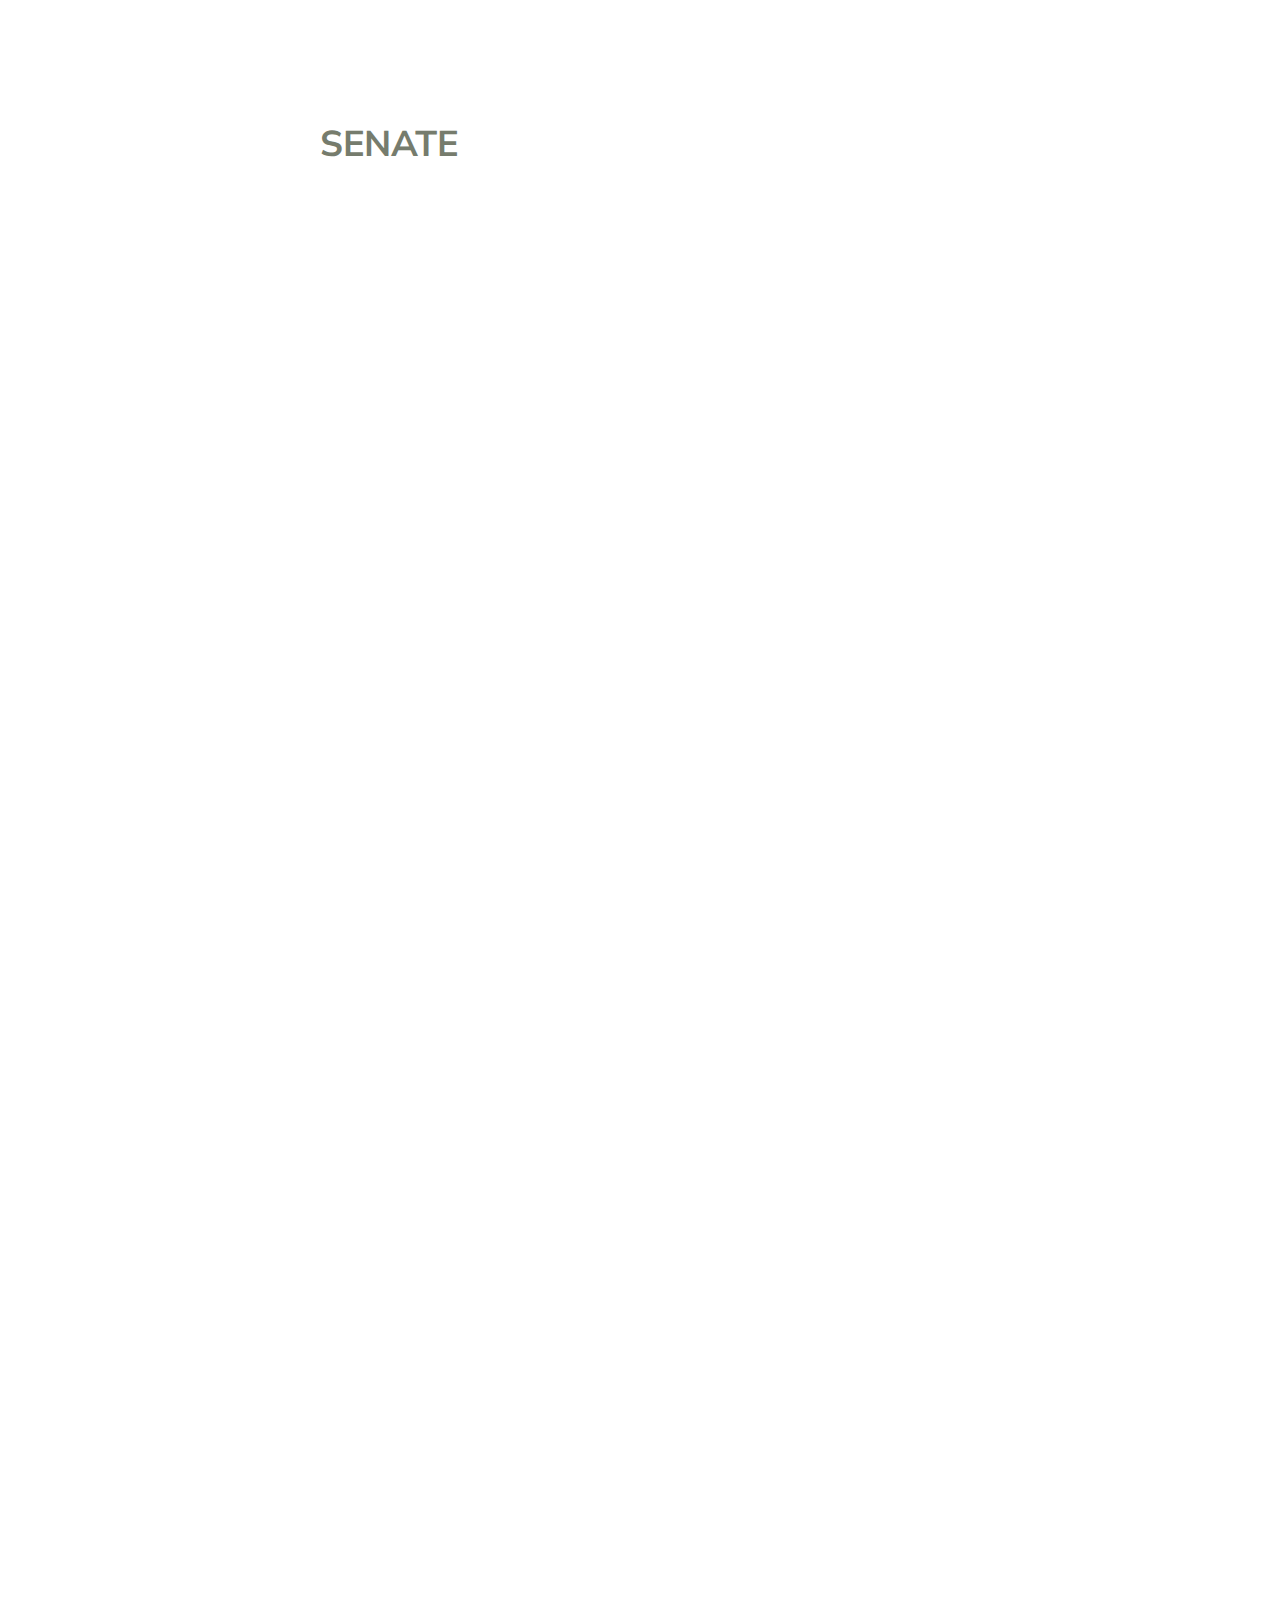
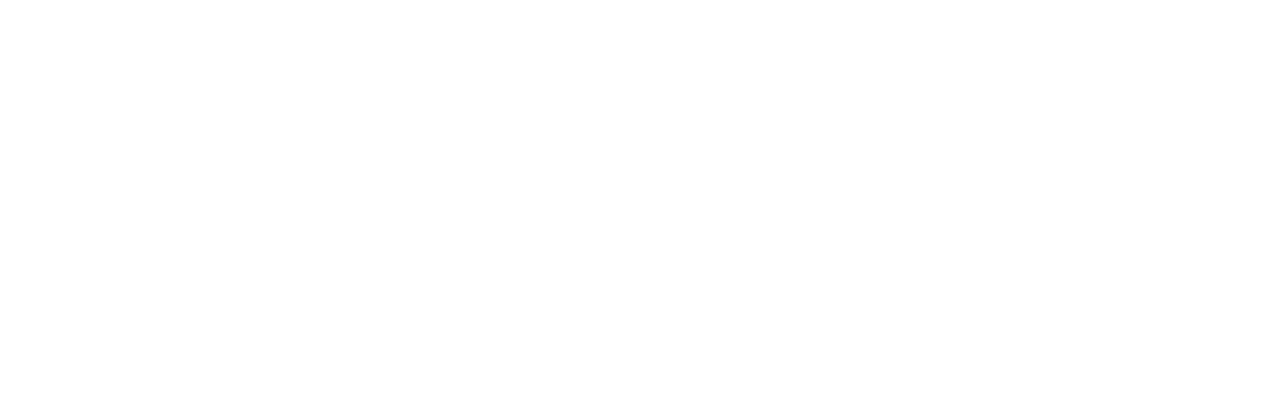
==== commit 44f463e9: "working senate version" ====
--- a/index.html
+++ b/index.html
@@ -1,6 +1,6 @@
-
 <!DOCTYPE html>
 <html>
+
 <head>
 	<!-- loading d3  in JavaScript-->
 	<script src="http://d3js.org/d3.v3.min.js">
@@ -11,57 +11,69 @@
 		backgorund body {
 			background-color: #C1CEBD;
 		}
-		body{
-			margin:0;
-			margin-left:0;
-			margin-top:0;
+		
+		body {
+			margin: 0;
+			margin-left: 0;
+			margin-top: 0;
 		}
 		
 		#everything {
 			font-family: 'Muli', sans-serif;
+			color: #767C6D;
 			font-size: 24px;
 			width: 100%;
 			position: absolute;
 			z-index: -1;
 		}
-		#stat{
-			position: relative;
-			width:100%;
-			z-index:1;
-			margin-left:25%;
-			margin-top:80px;
-			background-color: #FFF1E2;
-			
-		}
-		
 		#topStat {
 			position: fixed;
 			width: 100%;
 			z-index: 2;
 			padding-left: 15%;
-			padding-top:10px;
+			padding-top: 10px;
 			height: 80px;
 			font-size: 30px;
-			color:#6DB7A1;
+			color: #6DB7A1;
 			background-color: #FFFFFF;
+		}
+		
+		#stat {
+			position: relative;
+			z-index: 1;
+			margin-top: 80px;
+			margin-left:40px;
 		}
 		
 		#key {
 			position: relative;
-			width: 100%;
-			top: 75px;
+			top: 10px;
+			margin-left:40px;
+		}
+		#full {
+			/*margin-top: 1000px;*/
+			position:relative;
+		top:10px;
+			margin-left:220px
 		}
 		
 		#senate {
 			float: left;
 			left: 25%;
-			top: 250px;
+			top: 10px;
 			position: relative;
 		}
 		
-		#senateW {
-			position: absolute;
-			width: 200px;
+		#senateWo {
+			position: relative;
+			width: 100%;
+			height: 900px;
+		}
+		
+		#titleW {
+			position: absolute;
+			width: 30px;
+			overflow: hidden;
 		}
 		
 		#senateWW {
@@ -72,21 +84,25 @@
 		}
 		
 		#senateWM {
-			width: 250;
+			width: 250px;
 			margin-left: 300px;
 			overflow: hidden;
 			position: absolute;
 		}
 		
-		#senateM {
-			width: 550px;
-			margin-left: 25px;
-			overflow: hidden;
+		#senateMe {
 			position: relative;
-			top:400px;
-			
-		}
-			#senateMW {
+			width: 700px;
+			margin-top: 300px;
+		}
+		
+		#titleM {
+			position: absolute;
+			width: 30px;
+			overflow: hidden;
+		}
+		
+		#senateMW {
 			width: 250px;
 			margin-left: 75px;
 			overflow: hidden;
@@ -94,101 +110,416 @@
 		}
 		
 		#senateMM {
-			width: 250;
+			width: 250px;
 			margin-left: 300px;
 			overflow: hidden;
 			position: absolute;
 		}
 		
-		
-			#senateG {
-			width: 550px;
-			margin-left: 25px;
-			overflow: hidden;
-			position: absolute;
-			top:600px;
-		}
-			#senateB {
-			width: 550px;
-			margin-left: 25px;
-			overflow: hidden;
-			position: absolute;
-			top:800px;
-		}
-		#full {
-			top: 1000px;
-		}
-			/*CSS rollover applied to SVG*/
+		#senateGi {
+			position: relative;
+			width: 700px;
+			margin-top: 600px;
+		}
+		
+		#titleG {
+			position: absolute;
+			width: 30px;
+			overflow: hidden;
+		}
+		
+		#senateGW {
+			width: 250px;
+			margin-left: 75px;
+			overflow: hidden;
+			position: absolute;
+		}
+		
+		#senateGM {
+			width: 250px;
+			margin-left: 300px;
+			overflow: hidden;
+			position: absolute;
+		}
+		
+		#senateBo {
+			position: relative;
+			margin-top: 900px;
+			width: 700px;
+		}
+		
+		#titleB {
+			position: absolute;
+			width: 30px;
+			overflow: hidden;
+		}
+		
+		#senateBW {
+			width: 250px;
+			margin-left: 75px;
+			overflow: hidden;
+			position: absolute;
+		}
+		
+		#senateBM {
+			width: 250px;
+			margin-left: 300px;
+			overflow: hidden;
+			position: absolute;
+		}
+		/*#house {*/
+		/*	float: left;*/
+		/*	left: 25%;*/
+		/*	top: 250px;*/
+		/*	position: relative;*/
+		/*}*/
+		
+		/*#houseWo {*/
+		/*	position: relative;*/
+		/*	width: 700px;*/
+		/*}*/
+		
+		
+		/*#houseWW {*/
+		/*	width: 250px;*/
+		/*	margin-left: 75px;*/
+		/*	overflow: hidden;*/
+		/*	position: absolute;*/
+		/*}*/
+		
+		/*#houseWM {*/
+		/*	width: 250px;*/
+		/*	margin-left: 300px;*/
+		/*	overflow: hidden;*/
+		/*	position: absolute;*/
+		/*}*/
+		
+		/*#houseMe {*/
+		/*	position: relative;*/
+		/*	width: 700px;*/
+		/*	margin-top: 300px;*/
+		/*}*/
+		
+		/*#houseMW {*/
+		/*	width: 250px;*/
+		/*	margin-left: 75px;*/
+		/*	overflow: hidden;*/
+		/*	position: absolute;*/
+		/*}*/
+		
+		/*#houseMM {*/
+		/*	width: 250px;*/
+		/*	margin-left: 300px;*/
+		/*	overflow: hidden;*/
+		/*	position: absolute;*/
+		/*}*/
+		
+		/*#houseGi {*/
+		/*	position: relative;*/
+		/*	width: 700px;*/
+		/*	margin-top: 600px;*/
+		/*}*/
+		
+		
+		/*#houseGW {*/
+		/*	width: 250px;*/
+		/*	margin-left: 75px;*/
+		/*	overflow: hidden;*/
+		/*	position: absolute;*/
+		/*}*/
+		
+		/*#houseGM {*/
+		/*	width: 250px;*/
+		/*	margin-left: 300px;*/
+		/*	overflow: hidden;*/
+		/*	position: absolute;*/
+		/*}*/
+		
+		/*#houseBo {*/
+		/*	position: relative;*/
+		/*	margin-top: 900px;*/
+		/*	width: 700px;*/
+		/*}*/
+		
+		
+		/*#houseBW {*/
+		/*	width: 250px;*/
+		/*	margin-left: 75px;*/
+		/*	overflow: hidden;*/
+		/*	position: absolute;*/
+		/*}*/
+		
+		/*#houseBM {*/
+		/*	width: 250px;*/
+		/*	margin-left: 300px;*/
+		/*	overflow: hidden;*/
+		/*	position: absolute;*/
+		/*}*/
+		
+		/*CSS rollover applied to SVG*/
 		/*	svg,*/
 		/*img {*/
 		/*	width: 100%;*/
 		/*} */
-/*hide stats until hover*/
-
-#senateWomenWLStat {
-	opacity: 0;
-}
-
-#senateWomenWStat {
-	opacity: 0;
-}
-
-#senateWomenMLStat {
-	opacity: 0;
-}
-
-#senateWomenMStat {
-	opacity: 0;
-}
-
-#senateWomenWLStat:hover {
-	opacity: 1;
-}
-
-#senateWomenWStat:hover {
-	opacity: 1;
-}
-
-#senateWomenMLStat:hover {
-	opacity: 1;
-}
-
-#senateWomenMStat:hover {
-	opacity: 1;
-}
-
-
-#senateMenWLStat {
-	opacity: 0;
-}
-
-#senateMenWStat {
-	opacity: 0;
-}
-
-#senateMenMLStat {
-	opacity: 0;
-}
-
-#senateMenMStat {
-	opacity: 0;
-}
-
-#senateMenWLStat:hover {
-	opacity: 1;
-}
-
-#senateMenWStat:hover {
-	opacity: 1;
-}
-
-#senateMenMLStat:hover {
-	opacity: 1;
-}
-
-#senateMenMStat:hover {
-	opacity: 1;
-}
+		/*hide stats until hover*/
+		/*Senate Hover Stats*/
+		
+		#senateWomenWLStat {
+			opacity: 0;
+		}
+		
+		#senateWomenWStat {
+			opacity: 0;
+		}
+		
+		#senateWomenMLStat {
+			opacity: 0;
+		}
+		
+		#senateWomenMStat {
+			opacity: 0;
+		}
+		
+		#senateWomenWLStat:hover {
+			opacity: 1;
+		}
+		
+		#senateWomenWStat:hover {
+			opacity: 1;
+		}
+		
+		#senateWomenMLStat:hover {
+			opacity: 1;
+		}
+		
+		#senateWomenMStat:hover {
+			opacity: 1;
+		}
+		
+		#senateMenWLStat {
+			opacity: 0;
+		}
+		
+		#senateMenWStat {
+			opacity: 0;
+		}
+		
+		#senateMenMLStat {
+			opacity: 0;
+		}
+		
+		#senateMenMStat {
+			opacity: 0;
+		}
+		
+		#senateMenWLStat:hover {
+			opacity: 1;
+		}
+		
+		#senateMenWStat:hover {
+			opacity: 1;
+		}
+		
+		#senateMenMLStat:hover {
+			opacity: 1;
+		}
+		
+		#senateMenMStat:hover {
+			opacity: 1;
+		}
+		
+		#senateGirlsWLStat {
+			opacity: 0;
+		}
+		
+		#senateGirlsWStat {
+			opacity: 0;
+		}
+		
+		#senateGirlsMLStat {
+			opacity: 0;
+		}
+		
+		#senateGirlsMStat {
+			opacity: 0;
+		}
+		
+		#senateGirlsnWLStat:hover {
+			opacity: 1;
+		}
+		
+		#senateGirlsWStat:hover {
+			opacity: 1;
+		}
+		
+		#senateGirlsMLStat:hover {
+			opacity: 1;
+		}
+		
+		#senateGirlsMStat:hover {
+			opacity: 1;
+		}
+		
+		#senateBoysWLStat {
+			opacity: 0;
+		}
+		
+		#senateBoysWStat {
+			opacity: 0;
+		}
+		
+		#senateBoysMLStat {
+			opacity: 0;
+		}
+		
+		#senateBoysMStat {
+			opacity: 0;
+		}
+		
+		#senateBoysWLStat:hover {
+			opacity: 1;
+		}
+		
+		#senateBoysWStat:hover {
+			opacity: 1;
+		}
+		
+		#senateBoysMLStat:hover {
+			opacity: 1;
+		}
+		
+		#senateBoysMStat:hover {
+			opacity: 1;
+		}
+		/*House Hover Stats*/
+		
+		/*#houseWomenWLStat {*/
+		/*	opacity: 0;*/
+		/*}*/
+		
+		/*#houseWomenWStat {*/
+		/*	opacity: 0;*/
+		/*}*/
+		
+		/*#houseeWomenMLStat {*/
+		/*	opacity: 0;*/
+		/*}*/
+		
+		/*#houseWomenMStat {*/
+		/*	opacity: 0;*/
+		/*}*/
+		
+		/*#houseWomenWLStat:hover {*/
+		/*	opacity: 1;*/
+		/*}*/
+		
+		/*#houseWomenWStat:hover {*/
+		/*	opacity: 1;*/
+		/*}*/
+		
+		/*#houseWomenMLStat:hover {*/
+		/*	opacity: 1;*/
+		/*}*/
+		
+		/*#houseWomenMStat:hover {*/
+		/*	opacity: 1;*/
+		/*}*/
+		
+		/*#houseMenWLStat {*/
+		/*	opacity: 0;*/
+		/*}*/
+		
+		/*#houseMenWStat {*/
+		/*	opacity: 0;*/
+		/*}*/
+		
+		/*#houseMenMLStat {*/
+		/*	opacity: 0;*/
+		/*}*/
+		
+		/*#houseMenMStat {*/
+		/*	opacity: 0;*/
+		/*}*/
+		
+		/*#houseMenWLStat:hover {*/
+		/*	opacity: 1;*/
+		/*}*/
+		
+		/*#houseMenWStat:hover {*/
+		/*	opacity: 1;*/
+		/*}*/
+		
+		/*#houseMenMLStat:hover {*/
+		/*	opacity: 1;*/
+		/*}*/
+		
+		/*#houseMenMStat:hover {*/
+		/*	opacity: 1;*/
+		/*}*/
+		
+		/*#houseGirlsWLStat {*/
+		/*	opacity: 0;*/
+		/*}*/
+		
+		/*#houseGirlsWStat {*/
+		/*	opacity: 0;*/
+		/*}*/
+		
+		/*#houseGirlsMLStat {*/
+		/*	opacity: 0;*/
+		/*}*/
+		
+		/*#houseGirlsMStat {*/
+		/*	opacity: 0;*/
+		/*}*/
+		
+		/*#houseGirlsnWLStat:hover {*/
+		/*	opacity: 1;*/
+		/*}*/
+		
+		/*#houseGirlsWStat:hover {*/
+		/*	opacity: 1;*/
+		/*}*/
+		
+		/*#houseGirlsMLStat:hover {*/
+		/*	opacity: 1;*/
+		/*}*/
+		
+		/*#houseGirlsMStat:hover {*/
+		/*	opacity: 1;*/
+		/*}*/
+		
+		/*#houseBoysWLStat {*/
+		/*	opacity: 0;*/
+		/*}*/
+		
+		/*#houseBoysWStat {*/
+		/*	opacity: 0;*/
+		/*}*/
+		
+		/*#houseBoysMLStat {*/
+		/*	opacity: 0;*/
+		/*}*/
+		
+		/*#houseBoysMStat {*/
+		/*	opacity: 0;*/
+		/*}*/
+		
+		/*#houseBoysWLStat:hover {*/
+		/*	opacity: 1;*/
+		/*}*/
+		
+		/*#houseBoysWStat:hover {*/
+		/*	opacity: 1;*/
+		/*}*/
+		
+		/*#houseBoysMLStat:hover {*/
+		/*	opacity: 1;*/
+		/*}*/
+		
+		/*#houseBoysMStat:hover {*/
+		/*	opacity: 1;*/
+		/*}*/
 	</style>
 </head>
 
@@ -196,7 +527,7 @@
 
 	<script>
 		// header
-		d3.xml("svg/statHeader.svg", function(xml) {
+		d3.xml("svg/oneStatHeader.svg", function(xml) {
 			var destination = document.getElementById("stat");
 			destination.appendChild(xml.documentElement);
 			var element = d3.select("#stat");
@@ -211,39 +542,39 @@
 
 		});
 		// women title
-		 d3.xml("svg/womenTitle.svg", function(xml) {
-		var destination = document.getElementById("senateW");
-	destination.appendChild(xml.documentElement);
-		var element = d3.select("#senateW");
-		 });
-		 // men title
-		 d3.xml("svg/menTitle.svg", function(xml) {
-		var destination = document.getElementById("senateM");
-	destination.appendChild(xml.documentElement);
-		var element = d3.select("#senateM");
-		 });
-		 // girls title
-		 d3.xml("svg/girlsTitle.svg", function(xml) {
-		var destination = document.getElementById("senateG");
-	destination.appendChild(xml.documentElement);
-		var element = d3.select("#senateG");
-		 });
-		 // boys title
-		 d3.xml("svg/boysTitle.svg", function(xml) {
-		var destination = document.getElementById("senateB");
-	destination.appendChild(xml.documentElement);
-		var element = d3.select("#senateB");
-		 });
-		 
-			//senate women		
+		d3.xml("svg/womenTitle.svg", function(xml) {
+			var destination = document.getElementById("titleW");
+			destination.appendChild(xml.documentElement);
+			var element = d3.select("#titleW");
+		});
+		// men title
+		d3.xml("svg/menTitle.svg", function(xml) {
+			var destination = document.getElementById("titleM");
+			destination.appendChild(xml.documentElement);
+			var element = d3.select("#titleM");
+		});
+		// girls title
+		d3.xml("svg/girlsTitle.svg", function(xml) {
+			var destination = document.getElementById("titleG");
+			destination.appendChild(xml.documentElement);
+			var element = d3.select("#titleG");
+		});
+		// boys title
+		d3.xml("svg/boysTitle.svg", function(xml) {
+			var destination = document.getElementById("titleB");
+			destination.appendChild(xml.documentElement);
+			var element = d3.select("#titleB");
+		});
+
+		//senate women		
 		d3.xml("svg/senateWomenW.svg", function(xml) {
 			var destination = document.getElementById("senateWW");
 			destination.appendChild(xml.documentElement);
 			var element = d3.select("#senateWW");
-	
-	
+
+
 			// adding mouse interaction, so we manipulate dom elements other than the one that triggers the mouse event
-			element.on("mouseover", function() { 
+			element.on("mouseover", function() {
 				// setting the text of the page headline
 				d3.select("#topStat").text(element.attr("title"));
 			})
@@ -252,21 +583,21 @@
 			var destination = document.getElementById("senateWM");
 			destination.appendChild(xml.documentElement);
 			var element = d3.select("#senateWM");
-				element.on("mouseover", function() { 
+			element.on("mouseover", function() {
 				// setting the text of the page headline
 				d3.select("#topStat").text(element.attr("title"));
 			})
 
 		});
-			//senate women		
+		//senate men		
 		d3.xml("svg/senateMenW.svg", function(xml) {
 			var destination = document.getElementById("senateMW");
 			destination.appendChild(xml.documentElement);
 			var element = d3.select("#senateMW");
-	
-	
+
+
 			// adding mouse interaction, so we manipulate dom elements other than the one that triggers the mouse event
-			element.on("mouseover", function() { 
+			element.on("mouseover", function() {
 				// setting the text of the page headline
 				d3.select("#topStat").text(element.attr("title"));
 			})
@@ -275,21 +606,21 @@
 			var destination = document.getElementById("senateMM");
 			destination.appendChild(xml.documentElement);
 			var element = d3.select("#senateMM");
-				element.on("mouseover", function() { 
+			element.on("mouseover", function() {
 				// setting the text of the page headline
 				d3.select("#topStat").text(element.attr("title"));
 			})
 
 		});
-			//senate women		
+		//senate girls		
 		d3.xml("svg/senateGirlsW.svg", function(xml) {
 			var destination = document.getElementById("senateGW");
 			destination.appendChild(xml.documentElement);
 			var element = d3.select("#senateGW");
-	
-	
+
+
 			// adding mouse interaction, so we manipulate dom elements other than the one that triggers the mouse event
-			element.on("mouseover", function() { 
+			element.on("mouseover", function() {
 				// setting the text of the page headline
 				d3.select("#topStat").text(element.attr("title"));
 			})
@@ -298,21 +629,21 @@
 			var destination = document.getElementById("senateGM");
 			destination.appendChild(xml.documentElement);
 			var element = d3.select("#senateGM");
-				element.on("mouseover", function() { 
+			element.on("mouseover", function() {
 				// setting the text of the page headline
 				d3.select("#topStat").text(element.attr("title"));
 			})
 
 		});
-			//senate women		
+		//senate boys		
 		d3.xml("svg/senateBoysW.svg", function(xml) {
 			var destination = document.getElementById("senateBW");
 			destination.appendChild(xml.documentElement);
 			var element = d3.select("#senateBW");
-	
-	
+
+
 			// adding mouse interaction, so we manipulate dom elements other than the one that triggers the mouse event
-			element.on("mouseover", function() { 
+			element.on("mouseover", function() {
 				// setting the text of the page headline
 				d3.select("#topStat").text(element.attr("title"));
 			})
@@ -321,49 +652,104 @@
 			var destination = document.getElementById("senateBM");
 			destination.appendChild(xml.documentElement);
 			var element = d3.select("#senateBM");
-				element.on("mouseover", function() { 
+			element.on("mouseover", function() {
 				// setting the text of the page headline
 				d3.select("#topStat").text(element.attr("title"));
 			})
 
 		});
 
-
+			d3.xml("svg/thesis.svg", function(xml) {
+			var destination = document.getElementById("full");
+			destination.appendChild(xml.documentElement);
+			var element = d3.select("#full");
+
+		});
 	</script>
 
-<div id="everything">
-	<div id="topStat">
-
-	</div>
-	<div id="stat">
-	</div>
-
-	<div id="key">
-	</div>
-
-
-	<div id="senate">
-		<h2> SENATE </h2>
-		<div id="senateWo">
-			<div id="senateW">
+	<div id="everything">
+		<div id="topStat">
+
+		</div>
+		<div id="stat">
+		</div>
+
+		<div id="key">
+		</div>
+		<div id= "full">
+		</div>
+
+		<div id="senate">
+			<h2> SENATE </h2>
+			<div id="senateWo">
+				<div id="titleW">
+				</div>
+				<div id="senateWW" title="11% of women prefer a female political leader and 76% have no difference in preference. Women comprise 20% of the Senate.">
+				</div>
+				<div id="senateWM" title="12% of women prefer a male political leader and 76% have no difference in preference.  Men comprise 80% of the Senate.">
+				</div>
 			</div>
-			<div id="senateWW" title="11% of women prefer a female political leader and 76% have no difference in preference. Women comprise 20% of the Senate">
+			<div id="senateMe">
+				<div id="titleM">
+				</div>
+				<div id="senateMW" title="7% of men prefer a female political leader and 74% have no difference in preference. Women comprise 20% of the Senate.">
+				</div>
+				<div id="senateMM" title="17% of men prefer a male political leader and 74% have no difference in preference.  Men comprise 80% of the Senate.">
+				</div>
 			</div>
-			<div id="senateWM" title="12% of women prefer a male political leader and 76% have no difference in preference.  Men comprise 80% of the Senate">
+			<div id="senateGi">
+				<div id="titleG">
+				</div>
+				<div id="senateGW" title="8% of girls prefer a female political leader and 69% have no difference in preference.  Women comprise 20% of the Senate.">
+				</div>
+				<div id="senateGM" title="23% of girls prefer a male political leader and 69% have no difference in preference.  Men comprise 80% of the Senate.">
+				</div>
+			</div>
+			<div id="senateBo">
+				<div id="titleB">
+				</div>
+				<div id="senateBW" title="4% of boys prefer a female political leader and 56% have no difference in preference.  Women comprise 20% of the Senate.">
+				</div>
+				<div id="senateBM" title="40% of boys prefer a male political leader and 56% have no difference in preference.  Men comprise 80% of the Senate.">
+				</div>
 			</div>
 		</div>
-		<div id="senateMe">
-			<div id="senateM">
-			</div>
-			<div id="senateMW" title="7% of men prefer a female political leader and 74% have no difference in preference. Women comprise 20% of the Senate">
-			</div>
-			<div id="senateMM" title="17% of men prefer a male political leader and 74% have no difference in preference.  Men comprise 80% of the Senate">
-			</div>
+<!--House of reps-->
+<!--		<div id="house">-->
+<!--			<h2> HOUSE OF REPRESENTATIVES </h2>-->
+<!--			<div id="houseWo">-->
+<!--				<div id="titleW">-->
+<!--				</div>-->
+<!--				<div id="houseWW" title="11% of women prefer a female political leader and 76% have no difference in preference. Women comprise 19% of the House of Representatives.">-->
+<!--				</div>-->
+<!--				<div id="houseWM" title="12% of women prefer a male political leader and 76% have no difference in preference.  Men comprise 81% of the House of Representatives.">-->
+<!--				</div>-->
+<!--			</div>-->
+<!--			<div id="houseMe">-->
+<!--				<div id="titleM">-->
+<!--				</div>-->
+<!--				<div id="houseMW" title="7% of men prefer a female political leader and 74% have no difference in preference. Men comprise 81% of the House of Representatives.">-->
+<!--				</div>-->
+<!--				<div id="houseMM" title="17% of men prefer a male political leader and 74% have no difference in preference.  Men comprise 81% of the House of Representatives.">-->
+<!--				</div>-->
+<!--			</div>-->
+<!--			<div id="houseGi">-->
+<!--				<div id="houseG">-->
+<!--				</div>-->
+<!--				<div id="houseGW" title="8% of girls prefer a female political leader and 69% have no difference in preference.  Men comprise 81% of the House of Representatives.">-->
+<!--				</div>-->
+<!--				<div id="houseGM" title="23% of girls prefer a male political leader and 69% have no difference in preference.  Men comprise 81% of the House of Representatives.">-->
+<!--				</div>-->
+<!--			</div>-->
+<!--			<div id="houseBo">-->
+<!--				<div id="titleB">-->
+<!--				</div>-->
+<!--				<div id="houseBW" title="4% of boys prefer a female political leader and 56% have no difference in preference.  Women comprise 19% of the House of Representatives.">-->
+<!--				</div>-->
+<!--				<div id="houseBM" title="40% of boys prefer a male political leader and 56% have no difference in preference.  Men comprise 81% of the House of Representatives.">-->
+<!--				</div>-->
+<!--			</div>-->
 		</div>
-	</div>
-	<div id="full">
-	</div>
-</div>
 </body>
 
 </html>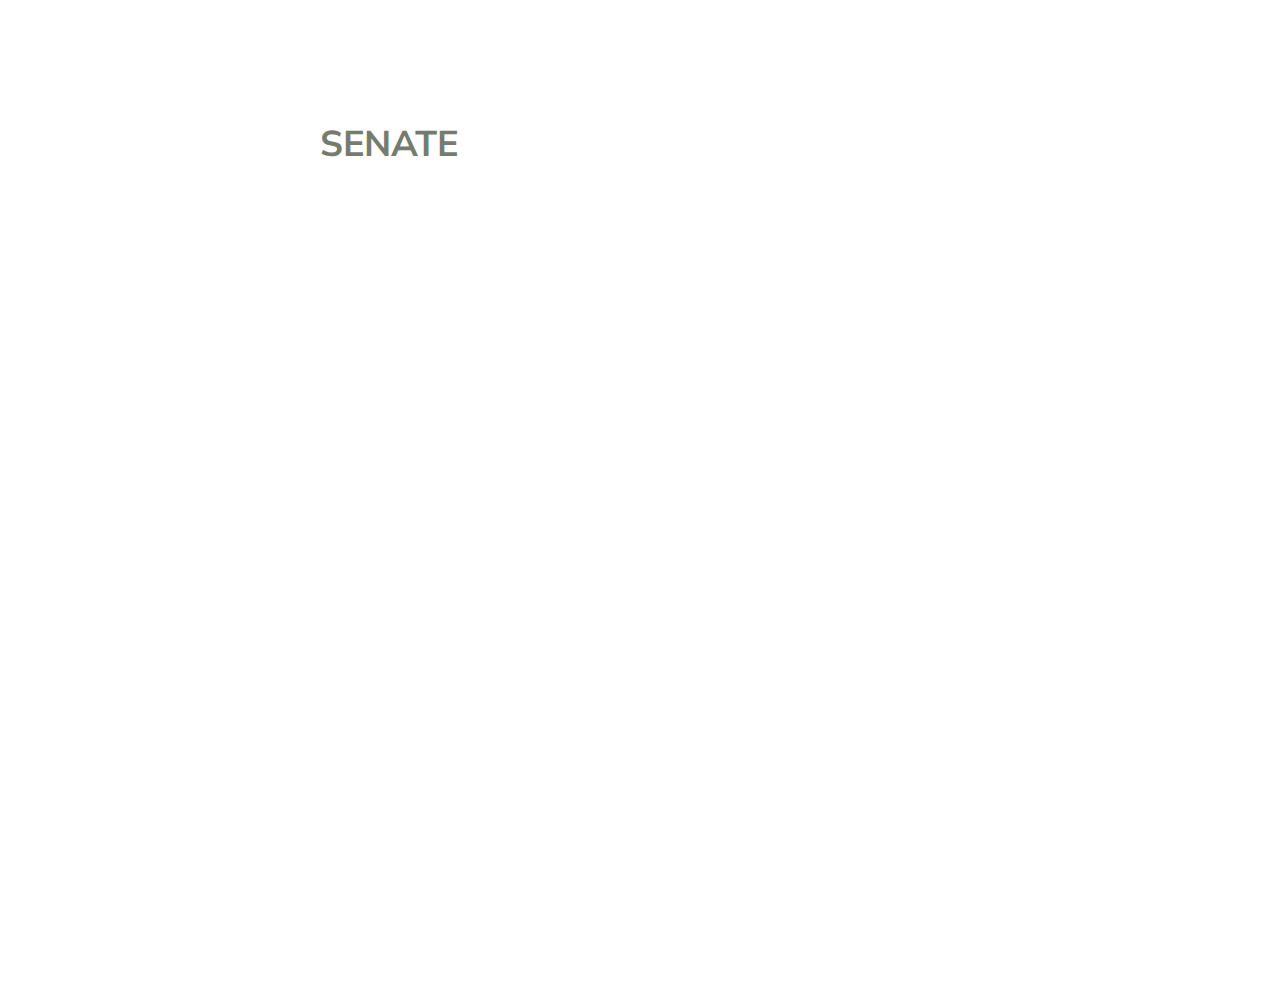
==== commit 887f8576: "updates" ====
--- a/index.html
+++ b/index.html
@@ -42,7 +42,8 @@
 			position: relative;
 			z-index: 1;
 			margin-top: 80px;
-			margin-left:40px;
+			margin-left:20px;
+			margin-right: 20px;
 		}
 		
 		#key {
@@ -53,7 +54,7 @@
 		#full {
 			/*margin-top: 1000px;*/
 			position:relative;
-		top:10px;
+			top:10px;
 			margin-left:220px
 		}
 		
@@ -62,12 +63,12 @@
 			left: 25%;
 			top: 10px;
 			position: relative;
+			height: 900px;
 		}
 		
 		#senateWo {
 			position: relative;
 			width: 100%;
-			height: 900px;
 		}
 		
 		#titleW {
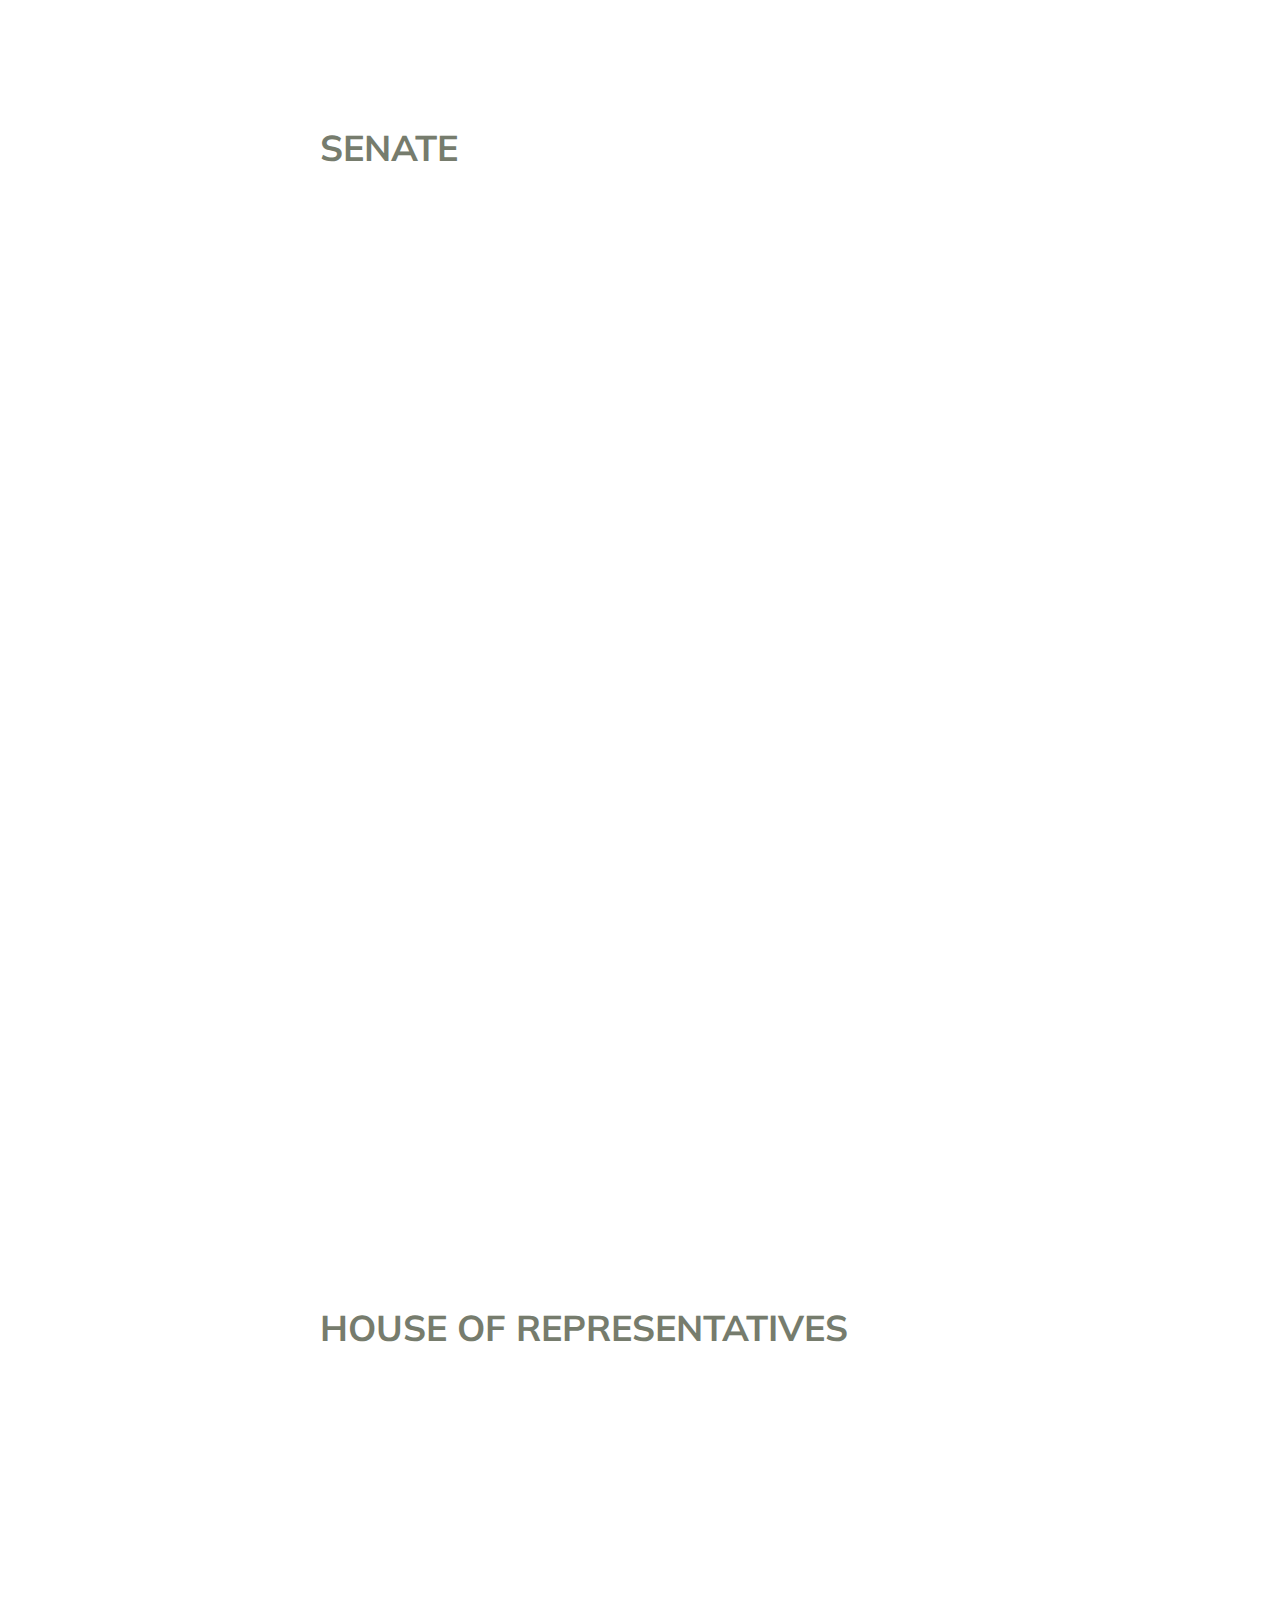
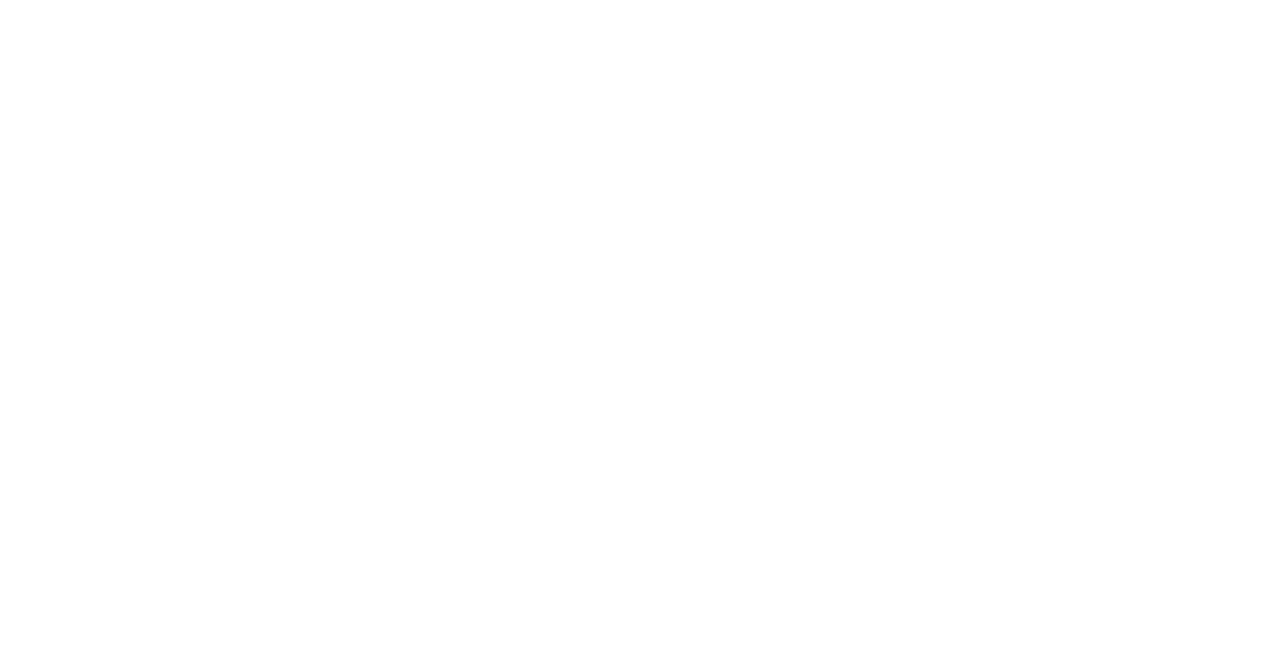
==== commit c6ff0dd5: "Final version" ====
--- a/index.html
+++ b/index.html
@@ -28,7 +28,7 @@
 		}
 		#topStat {
 			position: fixed;
-			width: 100%;
+			width: 80%;
 			z-index: 2;
 			padding-left: 15%;
 			padding-top: 10px;
@@ -38,30 +38,54 @@
 			background-color: #FFFFFF;
 		}
 		
-		#stat {
-			position: relative;
-			z-index: 1;
-			margin-top: 80px;
-			margin-left:20px;
-			margin-right: 20px;
-		}
-		
-		#key {
-			position: relative;
-			top: 10px;
-			margin-left:40px;
-		}
-		#full {
+		/*#stat {*/
+		/*	position: relative;*/
+		/*	z-index: 1;*/
+		/*	margin-top: 80px;*/
+		/*	margin-left:20px;*/
+		/*	margin-right: 20px;*/
+		/*}*/
+		
+		/*#key {*/
+		/*	position: relative;*/
+		/*	top: 10px;*/
+		/*	margin-left:40px;*/
+		/*}*/
+		/*#full {*/
 			/*margin-top: 1000px;*/
+		/*	position:relative;*/
+		/*	top:10px;*/
+		/*	margin-left:220px*/
+		/*}*/
+		#slideOne{
 			position:relative;
-			top:10px;
-			margin-left:220px
+		}
+		#slideTwo{
+			position:relative;
+		}
+		#slideThree{
+			position:relative;
+		}
+		#slideFour{
+			position:relative;
+		}
+		#slideFive{
+			position:relative;
+		}
+			#slideSix{
+			position:relative;
+		}
+			#slideSeven{
+			position:relative;
+		}
+			#slideEight{
+			position:relative;
 		}
 		
 		#senate {
 			float: left;
 			left: 25%;
-			top: 10px;
+			top: 95px;
 			position: relative;
 			height: 900px;
 		}
@@ -168,95 +192,115 @@
 			overflow: hidden;
 			position: absolute;
 		}
-		/*#house {*/
-		/*	float: left;*/
-		/*	left: 25%;*/
-		/*	top: 250px;*/
-		/*	position: relative;*/
-		/*}*/
-		
-		/*#houseWo {*/
-		/*	position: relative;*/
-		/*	width: 700px;*/
-		/*}*/
-		
-		
-		/*#houseWW {*/
-		/*	width: 250px;*/
-		/*	margin-left: 75px;*/
-		/*	overflow: hidden;*/
-		/*	position: absolute;*/
-		/*}*/
-		
-		/*#houseWM {*/
-		/*	width: 250px;*/
-		/*	margin-left: 300px;*/
-		/*	overflow: hidden;*/
-		/*	position: absolute;*/
-		/*}*/
-		
-		/*#houseMe {*/
-		/*	position: relative;*/
-		/*	width: 700px;*/
-		/*	margin-top: 300px;*/
-		/*}*/
-		
-		/*#houseMW {*/
-		/*	width: 250px;*/
-		/*	margin-left: 75px;*/
-		/*	overflow: hidden;*/
-		/*	position: absolute;*/
-		/*}*/
-		
-		/*#houseMM {*/
-		/*	width: 250px;*/
-		/*	margin-left: 300px;*/
-		/*	overflow: hidden;*/
-		/*	position: absolute;*/
-		/*}*/
-		
-		/*#houseGi {*/
-		/*	position: relative;*/
-		/*	width: 700px;*/
-		/*	margin-top: 600px;*/
-		/*}*/
-		
-		
-		/*#houseGW {*/
-		/*	width: 250px;*/
-		/*	margin-left: 75px;*/
-		/*	overflow: hidden;*/
-		/*	position: absolute;*/
-		/*}*/
-		
-		/*#houseGM {*/
-		/*	width: 250px;*/
-		/*	margin-left: 300px;*/
-		/*	overflow: hidden;*/
-		/*	position: absolute;*/
-		/*}*/
-		
-		/*#houseBo {*/
-		/*	position: relative;*/
-		/*	margin-top: 900px;*/
-		/*	width: 700px;*/
-		/*}*/
-		
-		
-		/*#houseBW {*/
-		/*	width: 250px;*/
-		/*	margin-left: 75px;*/
-		/*	overflow: hidden;*/
-		/*	position: absolute;*/
-		/*}*/
-		
-		/*#houseBM {*/
-		/*	width: 250px;*/
-		/*	margin-left: 300px;*/
-		/*	overflow: hidden;*/
-		/*	position: absolute;*/
-		/*}*/
-		
+		#house {
+			float: left;
+			left: 25%;
+			top: 375px;
+			position: relative;
+		}
+
+				#houseWo {
+			position: relative;
+			width: 100%;
+		}
+		
+		#houseTitleW {
+			position: absolute;
+			width: 30px;
+			overflow: hidden;
+		}
+		
+		#houseWW {
+			width: 250px;
+			margin-left: 75px;
+			overflow: hidden;
+			position: absolute;
+		}
+		
+		#houseWM {
+			width: 250px;
+			margin-left: 300px;
+			overflow: hidden;
+			position: absolute;
+		}
+		
+		#houseMe {
+			position: relative;
+			width: 700px;
+			margin-top: 300px;
+		}
+		
+		#houseTitleM {
+			position: absolute;
+			width: 30px;
+			overflow: hidden;
+		}
+		
+		#houseMW {
+			width: 250px;
+			margin-left: 75px;
+			overflow: hidden;
+			position: absolute;
+		}
+		
+		#houseMM {
+			width: 250px;
+			margin-left: 300px;
+			overflow: hidden;
+			position: absolute;
+		}
+		
+		#houseGi {
+			position: relative;
+			width: 700px;
+			margin-top: 600px;
+		}
+		
+		#houseTitleG {
+			position: absolute;
+			width: 30px;
+			overflow: hidden;
+		}
+		
+		#houseGW {
+			width: 250px;
+			margin-left: 75px;
+			overflow: hidden;
+			position: absolute;
+		}
+		
+		#houseGM {
+			width: 250px;
+			margin-left: 300px;
+			overflow: hidden;
+			position: absolute;
+		}
+		
+		#houseBo {
+			position: relative;
+			margin-top: 900px;
+			width: 700px;
+		}
+		
+		#houseTitleB {
+			position: absolute;
+			width: 30px;
+			overflow: hidden;
+		}
+		
+		#houseBW {
+			width: 250px;
+			margin-left: 75px;
+			overflow: hidden;
+			position: absolute;
+		}
+		
+		#houseBM {
+			width: 250px;
+			margin-left: 300px;
+			overflow: hidden;
+			position: absolute;
+		}
 		/*CSS rollover applied to SVG*/
 		/*	svg,*/
 		/*img {*/
@@ -394,133 +438,133 @@
 		}
 		/*House Hover Stats*/
 		
-		/*#houseWomenWLStat {*/
-		/*	opacity: 0;*/
-		/*}*/
-		
-		/*#houseWomenWStat {*/
-		/*	opacity: 0;*/
-		/*}*/
-		
-		/*#houseeWomenMLStat {*/
-		/*	opacity: 0;*/
-		/*}*/
-		
-		/*#houseWomenMStat {*/
-		/*	opacity: 0;*/
-		/*}*/
-		
-		/*#houseWomenWLStat:hover {*/
-		/*	opacity: 1;*/
-		/*}*/
-		
-		/*#houseWomenWStat:hover {*/
-		/*	opacity: 1;*/
-		/*}*/
-		
-		/*#houseWomenMLStat:hover {*/
-		/*	opacity: 1;*/
-		/*}*/
-		
-		/*#houseWomenMStat:hover {*/
-		/*	opacity: 1;*/
-		/*}*/
-		
-		/*#houseMenWLStat {*/
-		/*	opacity: 0;*/
-		/*}*/
-		
-		/*#houseMenWStat {*/
-		/*	opacity: 0;*/
-		/*}*/
-		
-		/*#houseMenMLStat {*/
-		/*	opacity: 0;*/
-		/*}*/
-		
-		/*#houseMenMStat {*/
-		/*	opacity: 0;*/
-		/*}*/
-		
-		/*#houseMenWLStat:hover {*/
-		/*	opacity: 1;*/
-		/*}*/
-		
-		/*#houseMenWStat:hover {*/
-		/*	opacity: 1;*/
-		/*}*/
-		
-		/*#houseMenMLStat:hover {*/
-		/*	opacity: 1;*/
-		/*}*/
-		
-		/*#houseMenMStat:hover {*/
-		/*	opacity: 1;*/
-		/*}*/
-		
-		/*#houseGirlsWLStat {*/
-		/*	opacity: 0;*/
-		/*}*/
-		
-		/*#houseGirlsWStat {*/
-		/*	opacity: 0;*/
-		/*}*/
-		
-		/*#houseGirlsMLStat {*/
-		/*	opacity: 0;*/
-		/*}*/
-		
-		/*#houseGirlsMStat {*/
-		/*	opacity: 0;*/
-		/*}*/
-		
-		/*#houseGirlsnWLStat:hover {*/
-		/*	opacity: 1;*/
-		/*}*/
-		
-		/*#houseGirlsWStat:hover {*/
-		/*	opacity: 1;*/
-		/*}*/
-		
-		/*#houseGirlsMLStat:hover {*/
-		/*	opacity: 1;*/
-		/*}*/
-		
-		/*#houseGirlsMStat:hover {*/
-		/*	opacity: 1;*/
-		/*}*/
-		
-		/*#houseBoysWLStat {*/
-		/*	opacity: 0;*/
-		/*}*/
-		
-		/*#houseBoysWStat {*/
-		/*	opacity: 0;*/
-		/*}*/
-		
-		/*#houseBoysMLStat {*/
-		/*	opacity: 0;*/
-		/*}*/
-		
-		/*#houseBoysMStat {*/
-		/*	opacity: 0;*/
-		/*}*/
-		
-		/*#houseBoysWLStat:hover {*/
-		/*	opacity: 1;*/
-		/*}*/
-		
-		/*#houseBoysWStat:hover {*/
-		/*	opacity: 1;*/
-		/*}*/
-		
-		/*#houseBoysMLStat:hover {*/
-		/*	opacity: 1;*/
-		/*}*/
-		
-		/*#houseBoysMStat:hover {*/
-		/*	opacity: 1;*/
-		/*}*/
+		#houseWomenWLStat {
+			opacity: 0;
+		}
+		
+		#houseWomenWStat {
+			opacity: 0;
+		}
+		
+		#houseeWomenMLStat {
+			opacity: 0;
+		}
+		
+		#houseWomenMStat {
+			opacity: 0;
+		}
+		
+		#houseWomenWLStat:hover {
+			opacity: 1;
+		}
+		
+		#houseWomenWStat:hover {
+			opacity: 1;
+		}
+		
+		#houseWomenMLStat:hover {
+			opacity: 1;
+		}
+		
+		#houseWomenMStat:hover {
+			opacity: 1;
+		}
+		
+		#houseMenWLStat {
+			opacity: 0;
+		}
+		
+		#houseMenWStat {
+			opacity: 0;
+		}
+		
+		#houseMenMLStat {
+			opacity: 0;
+		}
+		
+		#houseMenMStat {
+			opacity: 0;
+		}
+		
+		#houseMenWLStat:hover {
+			opacity: 1;
+		}
+		
+		#houseMenWStat:hover {
+			opacity: 1;
+		}
+		
+		#houseMenMLStat:hover {
+			opacity: 1;
+		}
+		
+		#houseMenMStat:hover {
+			opacity: 1;
+		}
+		
+		#houseGirlsWLStat {
+			opacity: 0;
+		}
+		
+		#houseGirlsWStat {
+			opacity: 0;
+		}
+		
+		#houseGirlsMLStat {
+			opacity: 0;
+		}
+		
+		#houseGirlsMStat {
+			opacity: 0;
+		}
+		
+		#houseGirlsnWLStat:hover {
+			opacity: 1;
+		}
+		
+		#houseGirlsWStat:hover {
+			opacity: 1;
+		}
+		
+		#houseGirlsMLStat:hover {
+			opacity: 1;
+		}
+		
+		#houseGirlsMStat:hover {
+			opacity: 1;
+		}
+		
+		#houseBoysWLStat {
+			opacity: 0;
+		}
+		
+		#houseBoysWStat {
+			opacity: 0;
+		}
+		
+		#houseBoysMLStat {
+			opacity: 0;
+		}
+		
+		#houseBoysMStat {
+			opacity: 0;
+		}
+		
+		#houseBoysWLStat:hover {
+			opacity: 1;
+		}
+		
+		#houseBoysWStat:hover {
+			opacity: 1;
+		}
+		
+		#houseBoysMLStat:hover {
+			opacity: 1;
+		}
+		
+		#houseBoysMStat:hover {
+			opacity: 1;
+		}
 	</style>
 </head>
 
@@ -528,20 +572,63 @@
 
 	<script>
 		// header
-		d3.xml("svg/oneStatHeader.svg", function(xml) {
-			var destination = document.getElementById("stat");
-			destination.appendChild(xml.documentElement);
-			var element = d3.select("#stat");
-
-		});
+		// d3.xml("svg/oneStatHeader.svg", function(xml) {
+		// 	var destination = document.getElementById("stat");
+		// 	destination.appendChild(xml.documentElement);
+		// 	var element = d3.select("#stat");
+
+		// });
 
 		//key
-		d3.xml("svg/key.svg", function(xml) {
-			var destination = document.getElementById("key");
-			destination.appendChild(xml.documentElement);
-			var element = d3.select("#key");
-
-		});
+		// d3.xml("svg/key.svg", function(xml) {
+		// 	var destination = document.getElementById("key");
+		// 	destination.appendChild(xml.documentElement);
+		// 	var element = d3.select("#key");
+
+		// });
+		
+		d3.xml("svg/tslideone.svg", function(xml) {
+			var destination = document.getElementById("slideOne");
+			destination.appendChild(xml.documentElement);
+			var element = d3.select("#SlideOne");
+		});
+			d3.xml("svg/tslidetwo.svg", function(xml) {
+			var destination = document.getElementById("slideTwo");
+			destination.appendChild(xml.documentElement);
+			var element = d3.select("#SlideTwo");
+		});
+			d3.xml("svg/tslidethree.svg", function(xml) {
+			var destination = document.getElementById("slideThree");
+			destination.appendChild(xml.documentElement);
+			var element = d3.select("#SlideThree");
+		});
+			d3.xml("svg/tslidefour.svg", function(xml) {
+			var destination = document.getElementById("slideFour");
+			destination.appendChild(xml.documentElement);
+			var element = d3.select("#SlideFour");
+		});
+			d3.xml("svg/tslidesix.svg", function(xml) {
+			var destination = document.getElementById("slideFive");
+			destination.appendChild(xml.documentElement);
+			var element = d3.select("#SlideFive");
+		});
+			d3.xml("svg/tslideseven.svg", function(xml) {
+			var destination = document.getElementById("slideSix");
+			destination.appendChild(xml.documentElement);
+			var element = d3.select("#SlideSix");
+		});
+			d3.xml("svg/tslideeight.svg", function(xml) {
+			var destination = document.getElementById("slideSeven");
+			destination.appendChild(xml.documentElement);
+			var element = d3.select("#SlideSeven");
+		});
+			d3.xml("svg/tslidenine.svg", function(xml) {
+			var destination = document.getElementById("slideEight");
+			destination.appendChild(xml.documentElement);
+			var element = d3.select("#SlideEight");
+		});
+		
+		
 		// women title
 		d3.xml("svg/womenTitle.svg", function(xml) {
 			var destination = document.getElementById("titleW");
@@ -659,27 +746,159 @@
 			})
 
 		});
-
-			d3.xml("svg/thesis.svg", function(xml) {
-			var destination = document.getElementById("full");
-			destination.appendChild(xml.documentElement);
-			var element = d3.select("#full");
-
-		});
+		// women title house
+		d3.xml("svg/womenTitle.svg", function(xml) {
+			var destination = document.getElementById("houseTitleW");
+			destination.appendChild(xml.documentElement);
+			var element = d3.select("#houseTitleW");
+		});
+		// men title house
+		d3.xml("svg/menTitle.svg", function(xml) {
+			var destination = document.getElementById("houseTitleM");
+			destination.appendChild(xml.documentElement);
+			var element = d3.select("#houseTitleM");
+		});
+		// girls title house
+		d3.xml("svg/girlsTitle.svg", function(xml) {
+			var destination = document.getElementById("houseTitleG");
+			destination.appendChild(xml.documentElement);
+			var element = d3.select("#houseTitleG");
+		});
+		// boys title house
+		d3.xml("svg/boysTitle.svg", function(xml) {
+			var destination = document.getElementById("houseTitleB");
+			destination.appendChild(xml.documentElement);
+			var element = d3.select("#houseTitleB");
+		});
+		
+			//house women		
+		d3.xml("svg/houseWomenW.svg", function(xml) {
+			var destination = document.getElementById("houseWW");
+			destination.appendChild(xml.documentElement);
+			var element = d3.select("#houseWW");
+
+
+			// adding mouse interaction, so we manipulate dom elements other than the one that triggers the mouse event
+			element.on("mouseover", function() {
+				// setting the text of the page headline
+				d3.select("#topStat").text(element.attr("title"));
+			})
+		});
+		d3.xml("svg/houseWomenM.svg", function(xml) {
+			var destination = document.getElementById("houseWM");
+			destination.appendChild(xml.documentElement);
+			var element = d3.select("#houseWM");
+			element.on("mouseover", function() {
+				// setting the text of the page headline
+				d3.select("#topStat").text(element.attr("title"));
+			})
+
+		});
+		//house men		
+		d3.xml("svg/houseMenW.svg", function(xml) {
+			var destination = document.getElementById("houseMW");
+			destination.appendChild(xml.documentElement);
+			var element = d3.select("#houseMW");
+
+
+			// adding mouse interaction, so we manipulate dom elements other than the one that triggers the mouse event
+			element.on("mouseover", function() {
+				// setting the text of the page headline
+				d3.select("#topStat").text(element.attr("title"));
+			})
+		});
+		d3.xml("svg/houseMenM.svg", function(xml) {
+			var destination = document.getElementById("houseMM");
+			destination.appendChild(xml.documentElement);
+			var element = d3.select("#houseMM");
+			element.on("mouseover", function() {
+				// setting the text of the page headline
+				d3.select("#topStat").text(element.attr("title"));
+			})
+
+		});
+		//house girls		
+		d3.xml("svg/houseGirlsW.svg", function(xml) {
+			var destination = document.getElementById("houseGW");
+			destination.appendChild(xml.documentElement);
+			var element = d3.select("#houseGW");
+
+
+			// adding mouse interaction, so we manipulate dom elements other than the one that triggers the mouse event
+			element.on("mouseover", function() {
+				// setting the text of the page headline
+				d3.select("#topStat").text(element.attr("title"));
+			})
+		});
+		d3.xml("svg/houseGirlsM.svg", function(xml) {
+			var destination = document.getElementById("houseGM");
+			destination.appendChild(xml.documentElement);
+			var element = d3.select("#houseGM");
+			element.on("mouseover", function() {
+				// setting the text of the page headline
+				d3.select("#topStat").text(element.attr("title"));
+			})
+
+		});
+		//house boys		
+		d3.xml("svg/houseBoysW.svg", function(xml) {
+			var destination = document.getElementById("houseBW");
+			destination.appendChild(xml.documentElement);
+			var element = d3.select("#houseBW");
+
+
+			// adding mouse interaction, so we manipulate dom elements other than the one that triggers the mouse event
+			element.on("mouseover", function() {
+				// setting the text of the page headline
+				d3.select("#topStat").text(element.attr("title"));
+			})
+		});
+		d3.xml("svg/houseBoysM.svg", function(xml) {
+			var destination = document.getElementById("houseBM");
+			destination.appendChild(xml.documentElement);
+			var element = d3.select("#houseBM");
+			element.on("mouseover", function() {
+				// setting the text of the page headline
+				d3.select("#topStat").text(element.attr("title"));
+			})
+
+		});
+
+		// 	d3.xml("svg/thesis.svg", function(xml) {
+		// 	var destination = document.getElementById("full");
+		// 	destination.appendChild(xml.documentElement);
+		// 	var element = d3.select("#full");
+
+		// });
 	</script>
 
 	<div id="everything">
 		<div id="topStat">
 
 		</div>
-		<div id="stat">
-		</div>
-
-		<div id="key">
-		</div>
-		<div id= "full">
-		</div>
-
+		<!--<div id="stat">-->
+		<!--</div>-->
+
+		<!--<div id="key">-->
+		<!--</div>-->
+		<!--<div id= "full">-->
+		<!--</div>-->
+		<div id="slideOne">
+		</div>
+			<div id="slideTwo">
+		</div>
+			<div id="slideThree">
+		</div>
+			<div id="slideFour">
+		</div>
+			<div id="slideFive">
+		</div>
+			<div id="slideSix">
+		</div>
+			<div id="slideSeven">
+		</div>
+	<div id="slideEight">
+		</div>
 		<div id="senate">
 			<h2> SENATE </h2>
 			<div id="senateWo">
@@ -716,40 +935,40 @@
 			</div>
 		</div>
 <!--House of reps-->
-<!--		<div id="house">-->
-<!--			<h2> HOUSE OF REPRESENTATIVES </h2>-->
-<!--			<div id="houseWo">-->
-<!--				<div id="titleW">-->
-<!--				</div>-->
-<!--				<div id="houseWW" title="11% of women prefer a female political leader and 76% have no difference in preference. Women comprise 19% of the House of Representatives.">-->
-<!--				</div>-->
-<!--				<div id="houseWM" title="12% of women prefer a male political leader and 76% have no difference in preference.  Men comprise 81% of the House of Representatives.">-->
-<!--				</div>-->
-<!--			</div>-->
-<!--			<div id="houseMe">-->
-<!--				<div id="titleM">-->
-<!--				</div>-->
-<!--				<div id="houseMW" title="7% of men prefer a female political leader and 74% have no difference in preference. Men comprise 81% of the House of Representatives.">-->
-<!--				</div>-->
-<!--				<div id="houseMM" title="17% of men prefer a male political leader and 74% have no difference in preference.  Men comprise 81% of the House of Representatives.">-->
-<!--				</div>-->
-<!--			</div>-->
-<!--			<div id="houseGi">-->
-<!--				<div id="houseG">-->
-<!--				</div>-->
-<!--				<div id="houseGW" title="8% of girls prefer a female political leader and 69% have no difference in preference.  Men comprise 81% of the House of Representatives.">-->
-<!--				</div>-->
-<!--				<div id="houseGM" title="23% of girls prefer a male political leader and 69% have no difference in preference.  Men comprise 81% of the House of Representatives.">-->
-<!--				</div>-->
-<!--			</div>-->
-<!--			<div id="houseBo">-->
-<!--				<div id="titleB">-->
-<!--				</div>-->
-<!--				<div id="houseBW" title="4% of boys prefer a female political leader and 56% have no difference in preference.  Women comprise 19% of the House of Representatives.">-->
-<!--				</div>-->
-<!--				<div id="houseBM" title="40% of boys prefer a male political leader and 56% have no difference in preference.  Men comprise 81% of the House of Representatives.">-->
-<!--				</div>-->
-<!--			</div>-->
+		<div id="house">
+			<h2> HOUSE OF REPRESENTATIVES </h2>
+			<div id="houseWo">
+				<div id="houseTitleW">
+				</div>
+				<div id="houseWW" title="11% of women prefer a female political leader and 76% have no difference in preference. Women comprise 19% of the House of Representatives.">
+				</div>
+				<div id="houseWM" title="12% of women prefer a male political leader and 76% have no difference in preference.  Men comprise 81% of the House of Representatives.">
+				</div>
+			</div>
+			<div id="houseMe">
+				<div id="houseTitleM">
+				</div>
+				<div id="houseMW" title="7% of men prefer a female political leader and 74% have no difference in preference. Men comprise 81% of the House of Representatives.">
+				</div>
+				<div id="houseMM" title="17% of men prefer a male political leader and 74% have no difference in preference.  Men comprise 81% of the House of Representatives.">
+				</div>
+			</div>
+			<div id="houseGi">
+				<div id="houseTitleG">
+				</div>
+				<div id="houseGW" title="8% of girls prefer a female political leader and 69% have no difference in preference.  Men comprise 81% of the House of Representatives.">
+				</div>
+				<div id="houseGM" title="23% of girls prefer a male political leader and 69% have no difference in preference.  Men comprise 81% of the House of Representatives.">
+				</div>
+			</div>
+			<div id="houseBo">
+				<div id="houseTitleB">
+				</div>
+				<div id="houseBW" title="4% of boys prefer a female political leader and 56% have no difference in preference.  Women comprise 19% of the House of Representatives.">
+				</div>
+				<div id="houseBM" title="40% of boys prefer a male political leader and 56% have no difference in preference.  Men comprise 81% of the House of Representatives.">
+				</div>
+			</div>
 		</div>
 </body>
 
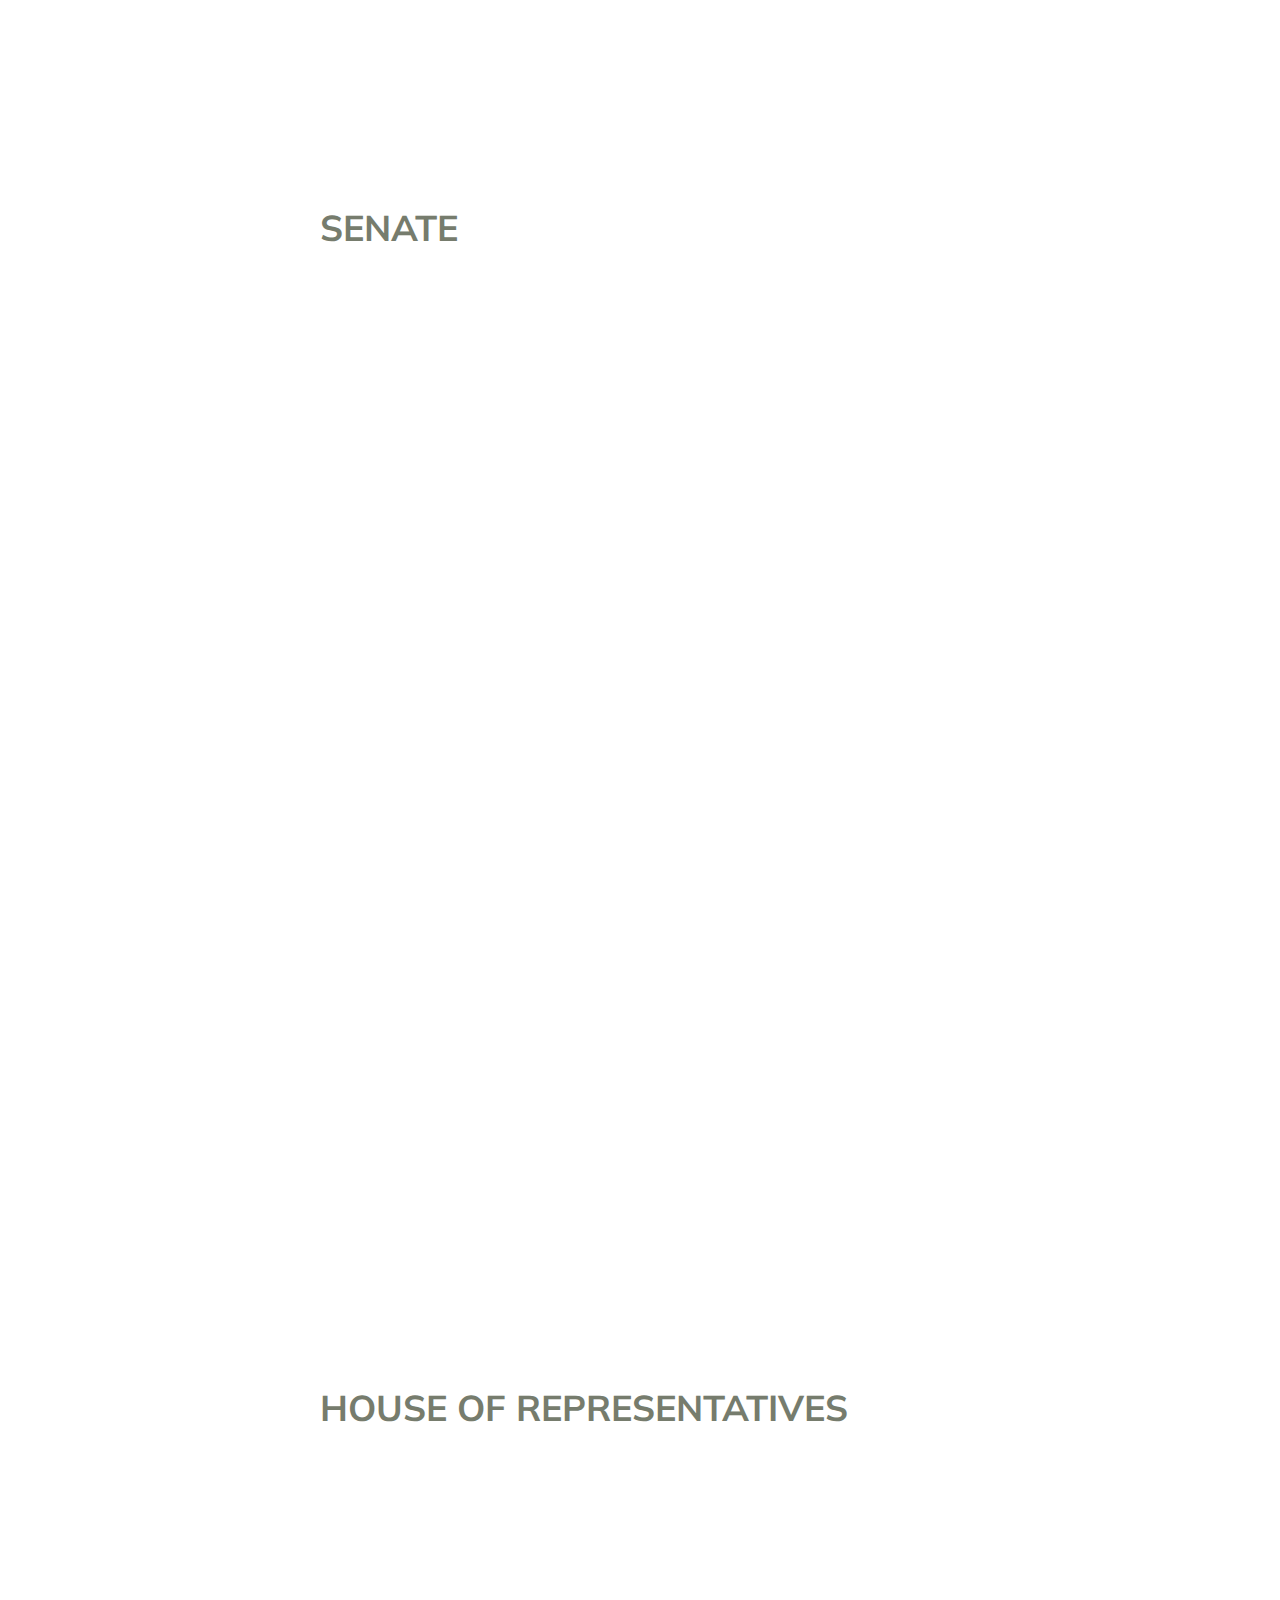
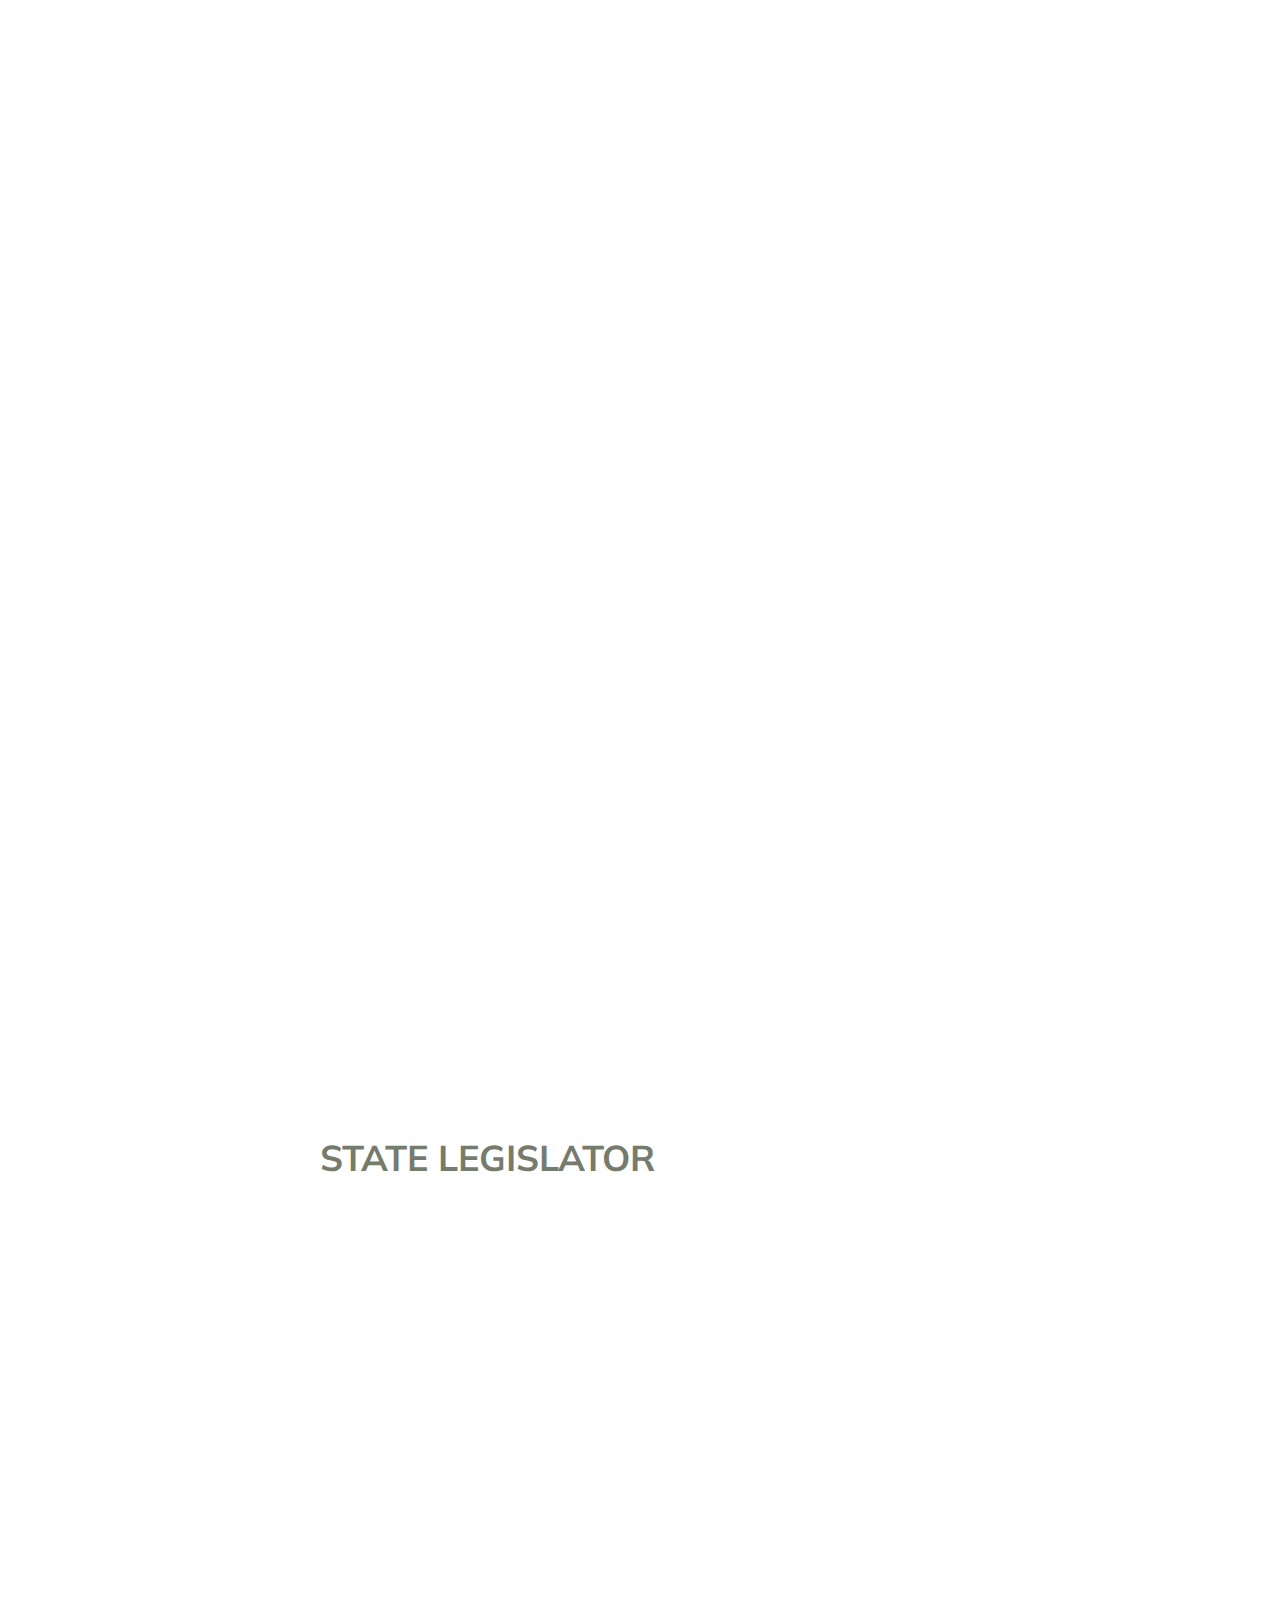
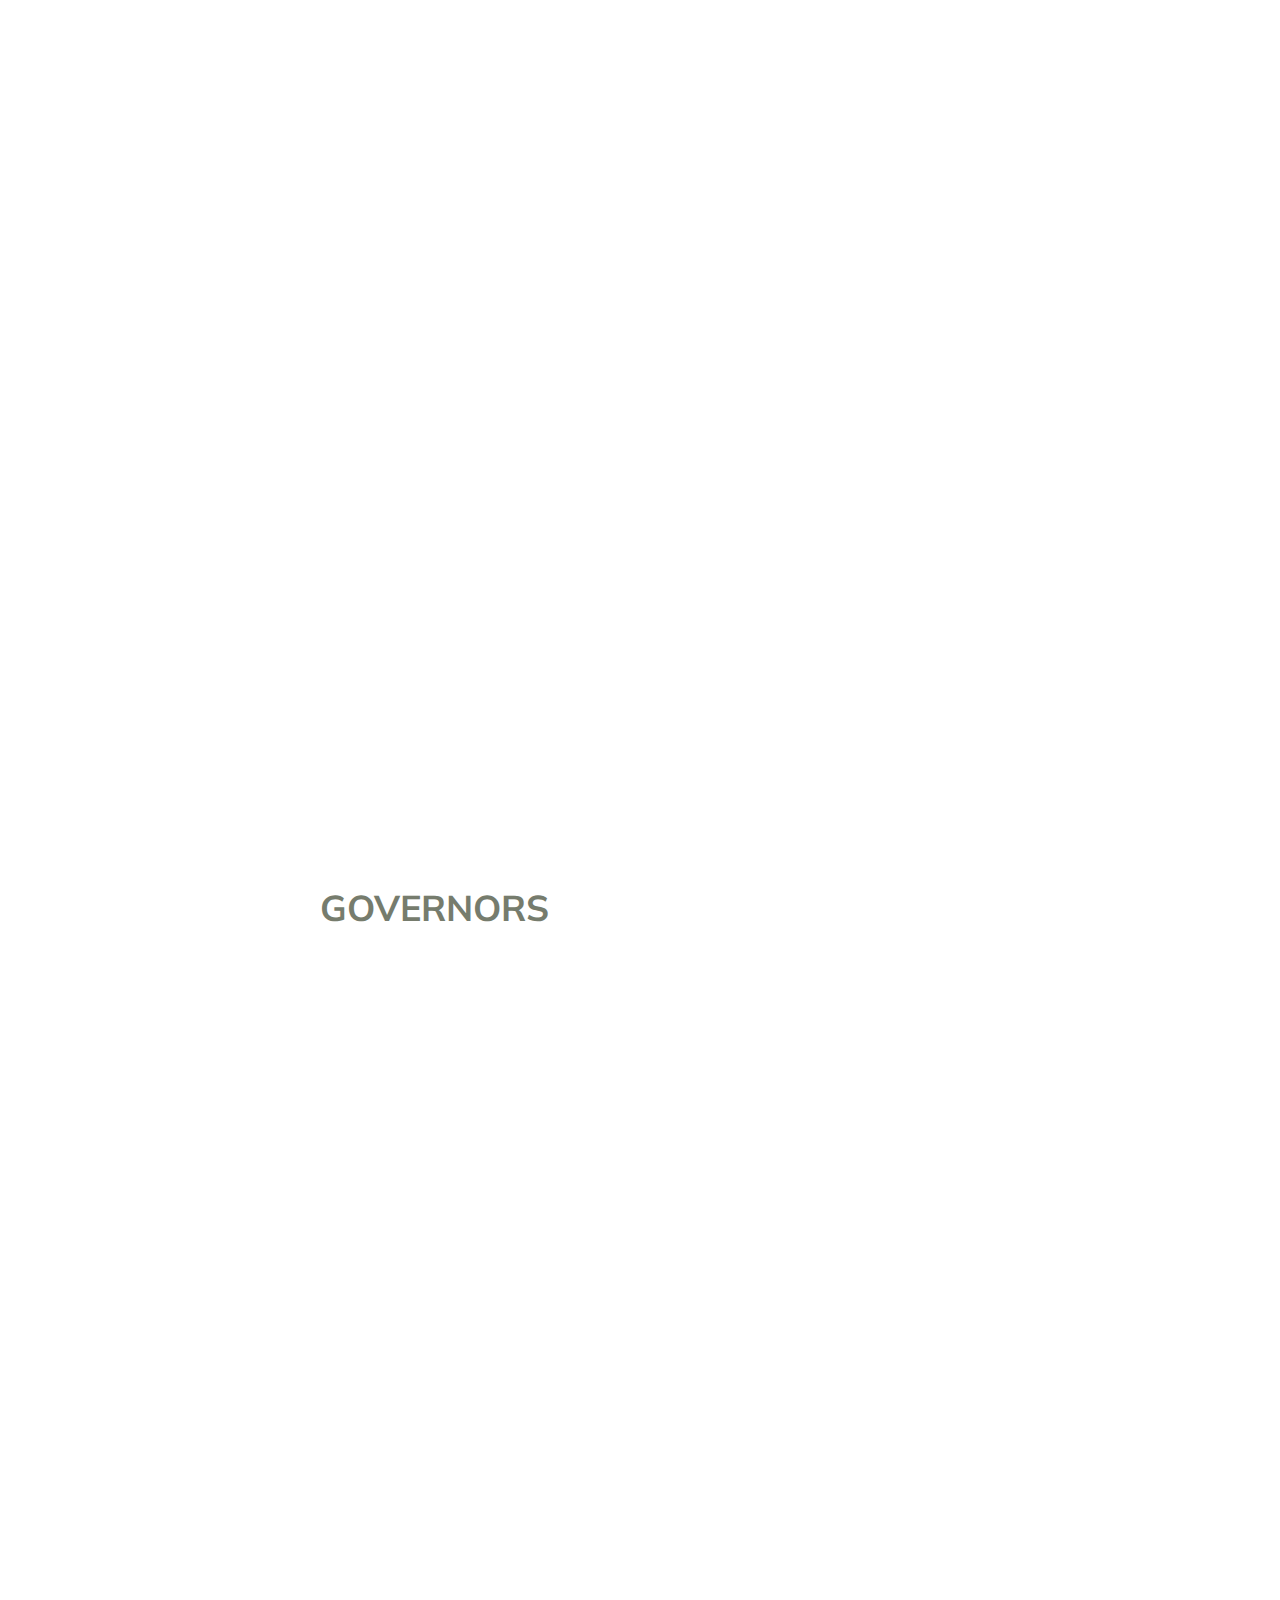
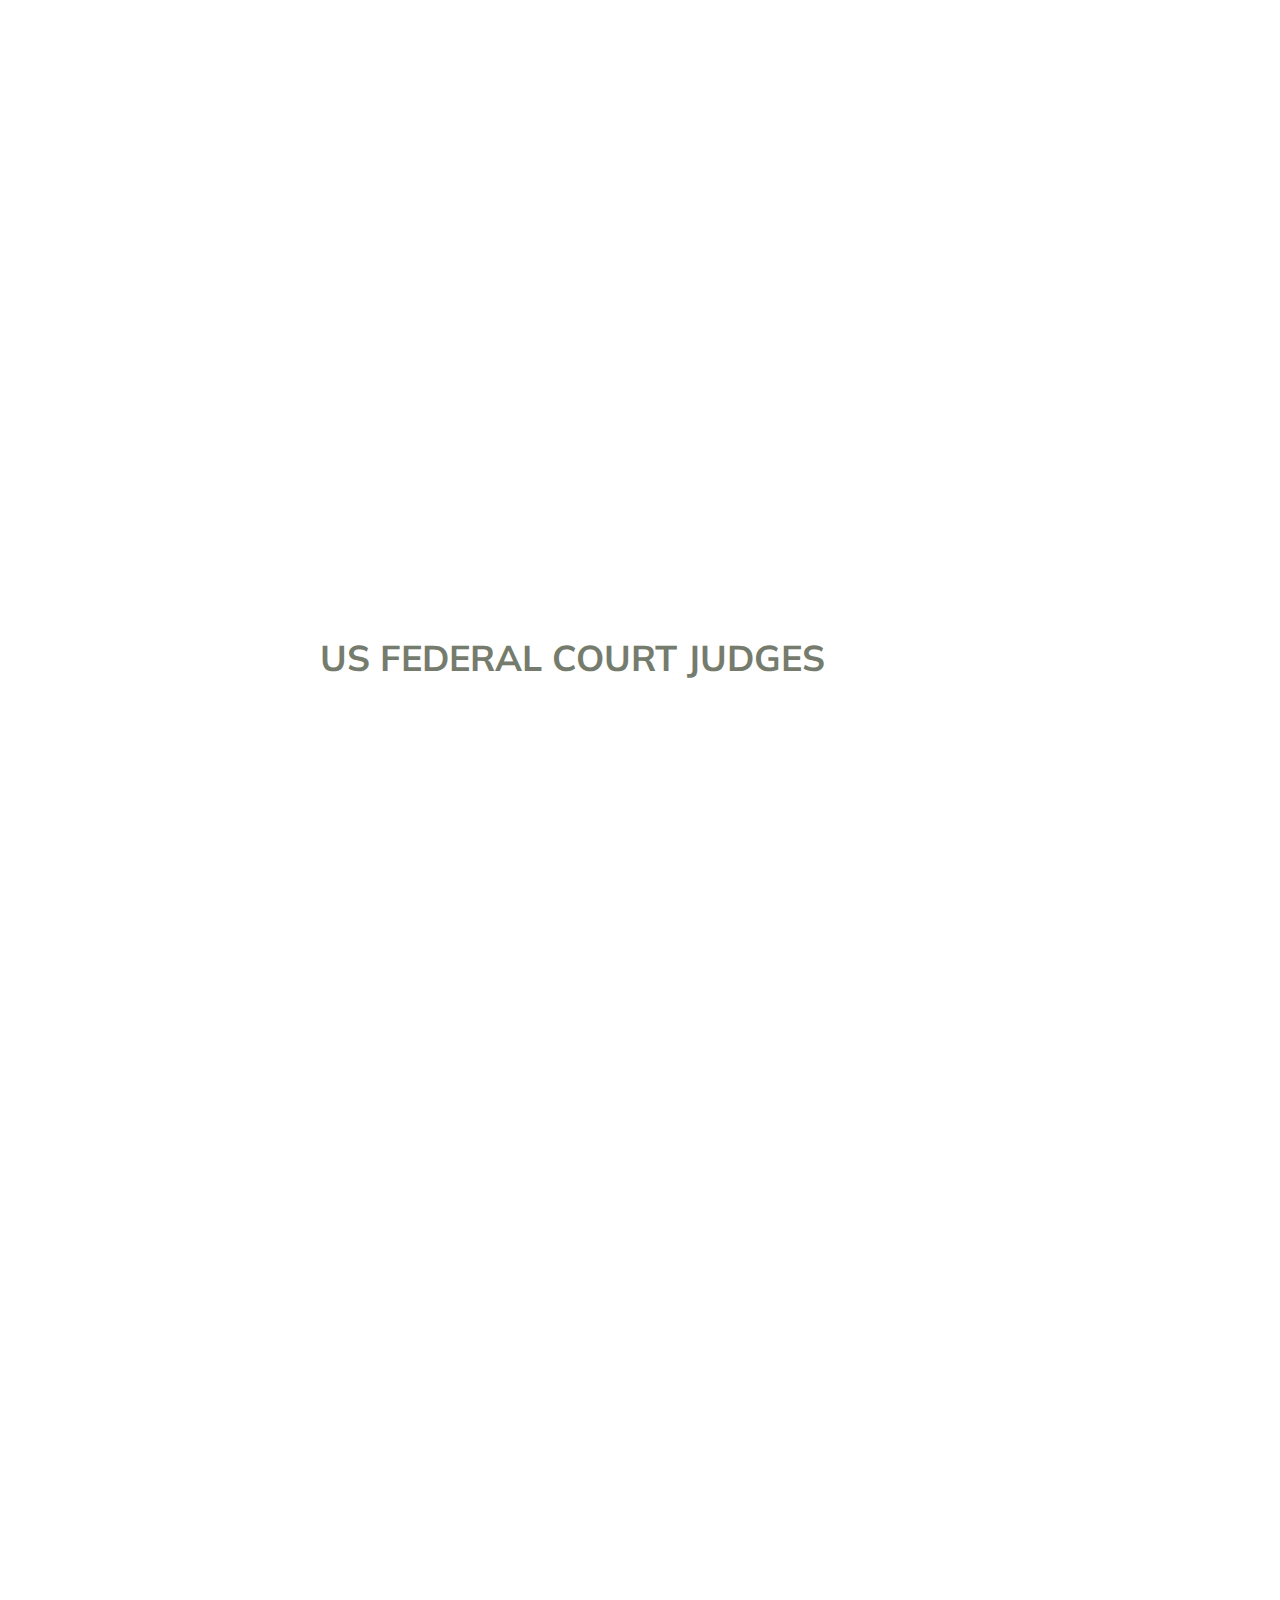
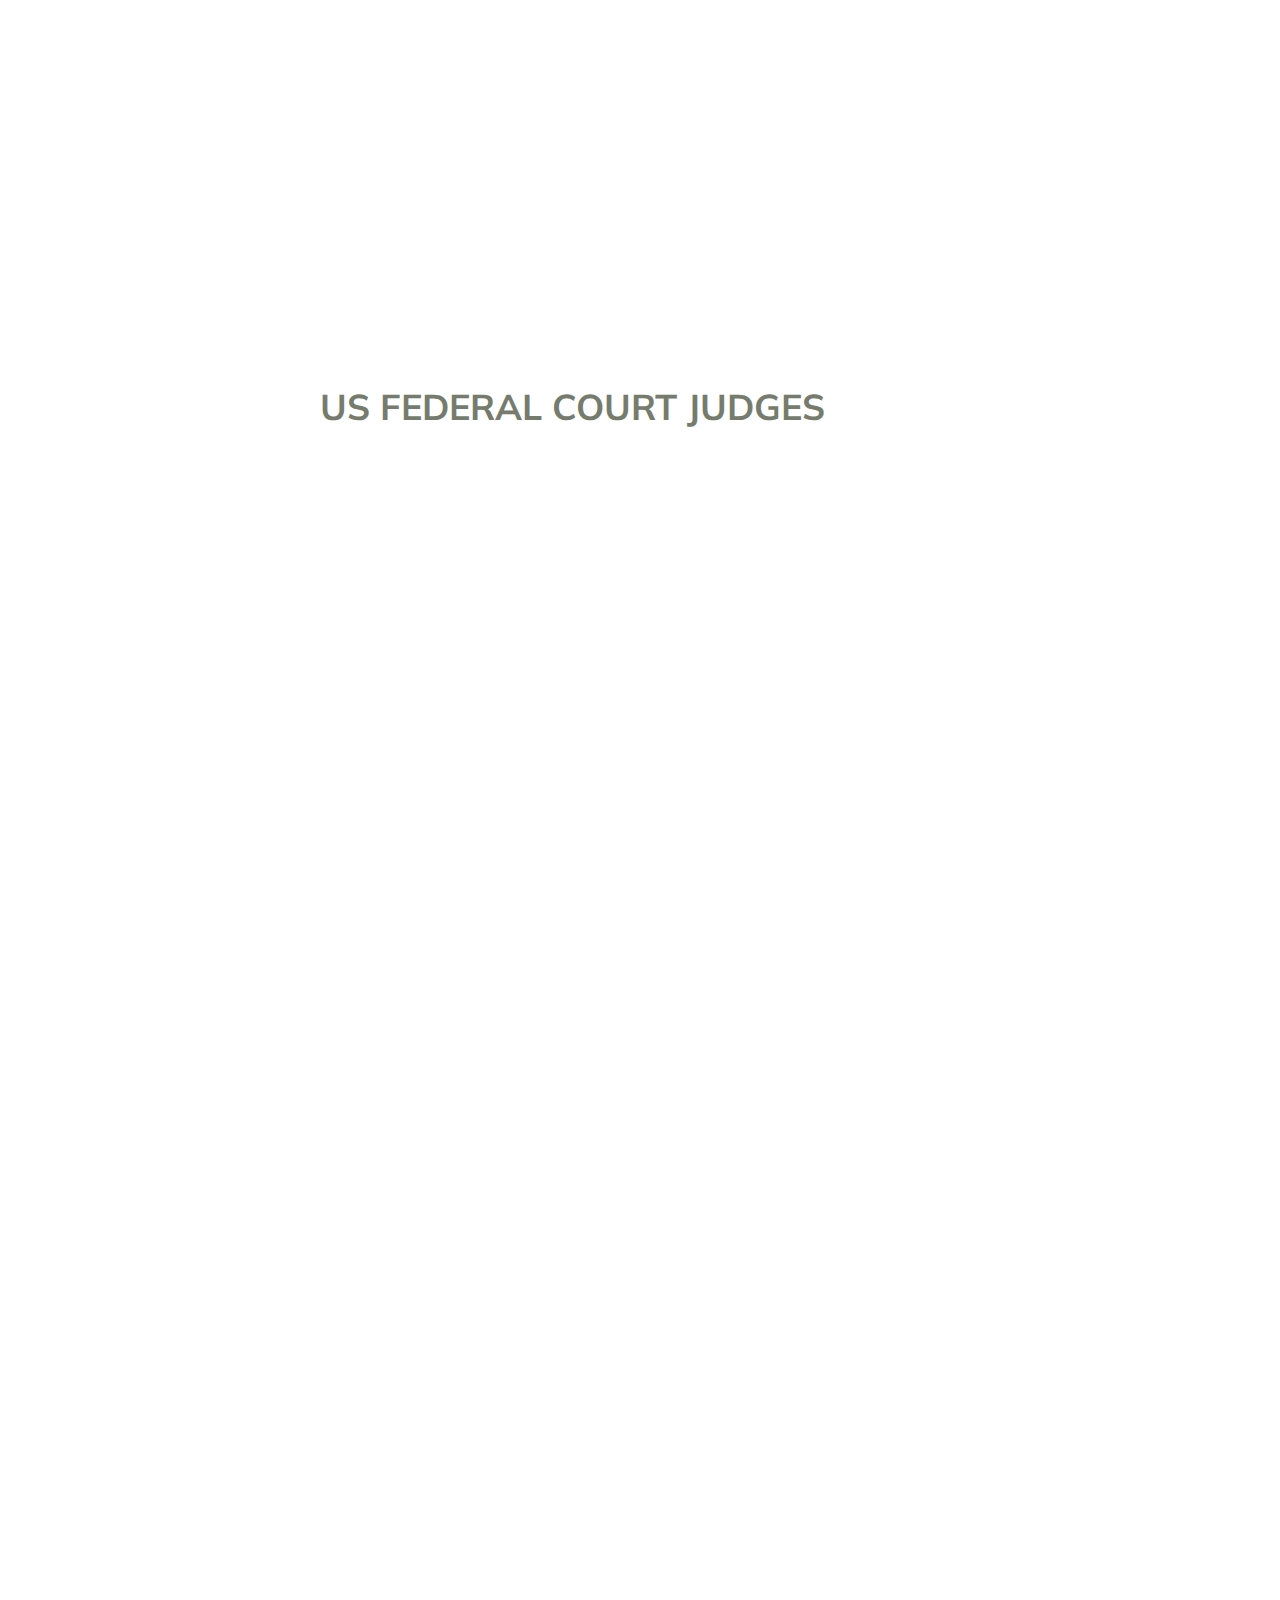
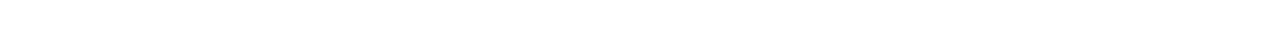
==== commit 96b68224: "FINAL THESIS" ====
--- a/index.html
+++ b/index.html
@@ -38,48 +38,25 @@
 			background-color: #FFFFFF;
 		}
 		
-		/*#stat {*/
-		/*	position: relative;*/
-		/*	z-index: 1;*/
-		/*	margin-top: 80px;*/
-		/*	margin-left:20px;*/
-		/*	margin-right: 20px;*/
-		/*}*/
-		
-		/*#key {*/
-		/*	position: relative;*/
-		/*	top: 10px;*/
-		/*	margin-left:40px;*/
-		/*}*/
-		/*#full {*/
-			/*margin-top: 1000px;*/
-		/*	position:relative;*/
-		/*	top:10px;*/
-		/*	margin-left:220px*/
-		/*}*/
-		#slideOne{
+		#stat {
+			position: relative;
+			z-index: 1;
+			margin-top: 80px;
+			margin-left:20px;
+			margin-right: 20px;
+		}
+		
+		#key {
+			position: relative;
+			top: 10px;
+			margin-left:40px;
+		}
+		#full {
+			margin-top: 1200px;
 			position:relative;
-		}
-		#slideTwo{
-			position:relative;
-		}
-		#slideThree{
-			position:relative;
-		}
-		#slideFour{
-			position:relative;
-		}
-		#slideFive{
-			position:relative;
-		}
-			#slideSix{
-			position:relative;
-		}
-			#slideSeven{
-			position:relative;
-		}
-			#slideEight{
-			position:relative;
+			top:10px;
+			margin-right: 420px;
+			/*margin-left:220px*/
 		}
 		
 		#senate {
@@ -199,7 +176,7 @@
 			position: relative;
 		}
 
-				#houseWo {
+		#houseWo {
 			position: relative;
 			width: 100%;
 		}
@@ -296,6 +273,442 @@
 		}
 		
 		#houseBM {
+			width: 250px;
+			margin-left: 300px;
+			overflow: hidden;
+			position: absolute;
+		}
+		#sLeg {
+			float: left;
+			/*left: 25%;*/
+			top: 375px;
+			position: relative;
+		}
+
+		#sLegWo {
+			position: relative;
+			width: 100%;
+		}
+		
+		#sLegTitleW {
+			position: absolute;
+			width: 30px;
+			overflow: hidden;
+		}
+		
+		#sLegWW {
+			width: 250px;
+			margin-left: 75px;
+			overflow: hidden;
+			position: absolute;
+		}
+		
+		#sLegWM {
+			width: 250px;
+			margin-left: 300px;
+			overflow: hidden;
+			position: absolute;
+		}
+		
+		#sLegMe {
+			position: relative;
+			width: 700px;
+			margin-top: 300px;
+		}
+		
+		#sLegTitleM {
+			position: absolute;
+			width: 30px;
+			overflow: hidden;
+		}
+		
+		#sLegMW {
+			width: 250px;
+			margin-left: 75px;
+			overflow: hidden;
+			position: absolute;
+		}
+		
+		#sLegMM {
+			width: 250px;
+			margin-left: 300px;
+			overflow: hidden;
+			position: absolute;
+		}
+		
+		#sLegGi {
+			position: relative;
+			width: 700px;
+			margin-top: 600px;
+		}
+		
+		#sLegTitleG {
+			position: absolute;
+			width: 30px;
+			overflow: hidden;
+		}
+		
+		#sLegGW {
+			width: 250px;
+			margin-left: 75px;
+			overflow: hidden;
+			position: absolute;
+		}
+		
+		#sLegGM {
+			width: 250px;
+			margin-left: 300px;
+			overflow: hidden;
+			position: absolute;
+		}
+		
+		#sLegBo {
+			position: relative;
+			margin-top: 900px;
+			width: 700px;
+		}
+		
+		#sLegTitleB {
+			position: absolute;
+			width: 30px;
+			overflow: hidden;
+		}
+		
+		#sLegBW {
+			width: 250px;
+			margin-left: 75px;
+			overflow: hidden;
+			position: absolute;
+		}
+		
+		#sLegBM {
+			width: 250px;
+			margin-left: 300px;
+			overflow: hidden;
+			position: absolute;
+		}
+		#gov {
+			float: left;
+			/*left: 25%;*/
+			top: 375px;
+			position: relative;
+		}
+
+		#govWo {
+			position: relative;
+			width: 100%;
+		}
+		
+		#govTitleW {
+			position: absolute;
+			width: 30px;
+			overflow: hidden;
+		}
+		
+		#govWW {
+			width: 250px;
+			margin-left: 75px;
+			overflow: hidden;
+			position: absolute;
+		}
+		
+		#govWM {
+			width: 250px;
+			margin-left: 300px;
+			overflow: hidden;
+			position: absolute;
+		}
+		
+		#govMe {
+			position: relative;
+			width: 700px;
+			margin-top: 300px;
+		}
+		
+		#govTitleM {
+			position: absolute;
+			width: 30px;
+			overflow: hidden;
+		}
+		
+		#govMW {
+			width: 250px;
+			margin-left: 75px;
+			overflow: hidden;
+			position: absolute;
+		}
+		
+		#govMM {
+			width: 250px;
+			margin-left: 300px;
+			overflow: hidden;
+			position: absolute;
+		}
+		
+		#govGi {
+			position: relative;
+			width: 700px;
+			margin-top: 600px;
+		}
+		
+		#govTitleG {
+			position: absolute;
+			width: 30px;
+			overflow: hidden;
+		}
+		
+		#govGW {
+			width: 250px;
+			margin-left: 75px;
+			overflow: hidden;
+			position: absolute;
+		}
+		
+		#govGM {
+			width: 250px;
+			margin-left: 300px;
+			overflow: hidden;
+			position: absolute;
+		}
+		
+		#govBo {
+			position: relative;
+			margin-top: 900px;
+			width: 700px;
+		}
+		
+		#govTitleB {
+			position: absolute;
+			width: 30px;
+			overflow: hidden;
+		}
+		
+		#govBW {
+			width: 250px;
+			margin-left: 75px;
+			overflow: hidden;
+			position: absolute;
+		}
+		
+		#govBM {
+			width: 250px;
+			margin-left: 300px;
+			overflow: hidden;
+			position: absolute;
+		}
+		#fedJ {
+			float: left;
+			/*left: 25%;*/
+			top: 375px;
+			position: relative;
+		}
+
+		#fedJWo {
+			position: relative;
+			width: 100%;
+		}
+		
+		#fedJTitleW {
+			position: absolute;
+			width: 30px;
+			overflow: hidden;
+		}
+		
+		#fedJWW {
+			width: 250px;
+			margin-left: 75px;
+			overflow: hidden;
+			position: absolute;
+		}
+		
+		#fedJWM {
+			width: 250px;
+			margin-left: 300px;
+			overflow: hidden;
+			position: absolute;
+		}
+		
+		#fedJMe {
+			position: relative;
+			width: 700px;
+			margin-top: 300px;
+		}
+		
+		#fedJTitleM {
+			position: absolute;
+			width: 30px;
+			overflow: hidden;
+		}
+		
+		#fedJMW {
+			width: 250px;
+			margin-left: 75px;
+			overflow: hidden;
+			position: absolute;
+		}
+		
+		#fedJMM {
+			width: 250px;
+			margin-left: 300px;
+			overflow: hidden;
+			position: absolute;
+		}
+		
+		#fedJGi {
+			position: relative;
+			width: 700px;
+			margin-top: 600px;
+		}
+		
+		#fedJTitleG {
+			position: absolute;
+			width: 30px;
+			overflow: hidden;
+		}
+		
+		#fedJGW {
+			width: 250px;
+			margin-left: 75px;
+			overflow: hidden;
+			position: absolute;
+		}
+		
+		#fedJGM {
+			width: 250px;
+			margin-left: 300px;
+			overflow: hidden;
+			position: absolute;
+		}
+		
+		#fedJBo {
+			position: relative;
+			margin-top: 900px;
+			width: 700px;
+		}
+		
+		#fedJTitleB {
+			position: absolute;
+			width: 30px;
+			overflow: hidden;
+		}
+		
+		#fedJBW {
+			width: 250px;
+			margin-left: 75px;
+			overflow: hidden;
+			position: absolute;
+		}
+		
+		#fedJBM {
+			width: 250px;
+			margin-left: 300px;
+			overflow: hidden;
+			position: absolute;
+		}
+		#stJ {
+			float: left;
+			/*left: 25%;*/
+			top: 375px;
+			position: relative;
+		}
+
+		#stJWo {
+			position: relative;
+			width: 100%;
+		}
+		
+		#stJTitleW {
+			position: absolute;
+			width: 30px;
+			overflow: hidden;
+		}
+		
+		#stJWW {
+			width: 250px;
+			margin-left: 75px;
+			overflow: hidden;
+			position: absolute;
+		}
+		
+		#stJWM {
+			width: 250px;
+			margin-left: 300px;
+			overflow: hidden;
+			position: absolute;
+		}
+		
+		#stJMe {
+			position: relative;
+			width: 700px;
+			margin-top: 300px;
+		}
+		
+		#stJTitleM {
+			position: absolute;
+			width: 30px;
+			overflow: hidden;
+		}
+		
+		#stJMW {
+			width: 250px;
+			margin-left: 75px;
+			overflow: hidden;
+			position: absolute;
+		}
+		
+		#stJMM {
+			width: 250px;
+			margin-left: 300px;
+			overflow: hidden;
+			position: absolute;
+		}
+		
+		#stJGi {
+			position: relative;
+			width: 700px;
+			margin-top: 600px;
+		}
+		
+		#stJTitleG {
+			position: absolute;
+			width: 30px;
+			overflow: hidden;
+		}
+		
+		#stJGW {
+			width: 250px;
+			margin-left: 75px;
+			overflow: hidden;
+			position: absolute;
+		}
+		
+		#stJGM {
+			width: 250px;
+			margin-left: 300px;
+			overflow: hidden;
+			position: absolute;
+		}
+		
+		#stJBo {
+			position: relative;
+			margin-top: 900px;
+			width: 700px;
+		}
+		
+		#stJTitleB {
+			position: absolute;
+			width: 30px;
+			overflow: hidden;
+		}
+		
+		#stJBW {
+			width: 250px;
+			margin-left: 75px;
+			overflow: hidden;
+			position: absolute;
+		}
+		
+		#stJBM {
 			width: 250px;
 			margin-left: 300px;
 			overflow: hidden;
@@ -346,7 +759,7 @@
 		}
 		
 		#senateMenWStat {
-			opacity: 0;
+				opacity: 0;
 		}
 		
 		#senateMenMLStat {
@@ -389,7 +802,7 @@
 			opacity: 0;
 		}
 		
-		#senateGirlsnWLStat:hover {
+		#senateGirlsWLStat:hover {
 			opacity: 1;
 		}
 		
@@ -518,7 +931,7 @@
 			opacity: 0;
 		}
 		
-		#houseGirlsnWLStat:hover {
+		#houseGirlsWLStat:hover {
 			opacity: 1;
 		}
 		
@@ -563,6 +976,516 @@
 		}
 		
 		#houseBoysMStat:hover {
+			opacity: 1;
+		}
+		#sLegWomenWLStat {
+			opacity: 0;
+		}
+		
+		#sLegWomenWStat {
+			opacity: 0;
+		}
+		
+		#sLegWomenMLStat {
+			opacity: 0;
+		}
+		
+		#sLegWomenMStat {
+			opacity: 0;
+		}
+		
+		#sLegWomenWLStat:hover {
+			opacity: 1;
+		}
+		
+		#sLegWomenWStat:hover {
+			opacity: 1;
+		}
+		
+		#sLegWomenMLStat:hover {
+			opacity: 1;
+		}
+		
+		#sLegWomenMStat:hover {
+			opacity: 1;
+		}
+		
+		#sLegMenWLStat {
+			opacity: 0;
+		}
+		
+		#sLegMenWStat {
+			opacity: 0;
+		}
+		
+		#sLegMenMLStat {
+			opacity: 0;
+		}
+		
+		#sLegMenMStat {
+			opacity: 0;
+		}
+		
+		#sLegMenWLStat:hover {
+			opacity: 1;
+		}
+		
+		#sLegMenWStat:hover {
+			opacity: 1;
+		}
+		
+		#sLegMenMLStat:hover {
+			opacity: 1;
+		}
+		
+		#sLegMenMStat:hover {
+			opacity: 1;
+		}
+		
+		#sLegGirlsWLStat {
+			opacity: 0;
+		}
+		
+		#sLegGirlsWStat {
+			opacity: 0;
+		}
+		
+		#sLegGirlsMLStat {
+			opacity: 0;
+		}
+		
+		#sLegGirlsMStat {
+			opacity: 0;
+		}
+		
+		#sLegGirlsWLStat:hover {
+			opacity: 1;
+		}
+		
+		#sLegGirlsWStat:hover {
+			opacity: 1;
+		}
+		
+		#sLegGirlsMLStat:hover {
+			opacity: 1;
+		}
+		
+		#sLegGirlsMStat:hover {
+			opacity: 1;
+		}
+		
+		#sLegBoysWLStat {
+			opacity: 0;
+		}
+		
+		#sLegBoysWStat {
+			opacity: 0;
+		}
+		
+		#sLegBoysMLStat {
+			opacity: 0;
+		}
+		
+		#sLegBoysMStat {
+			opacity: 0;
+		}
+		
+		#sLegBoysWLStat:hover {
+			opacity: 1;
+		}
+		
+		#sLegBoysWStat:hover {
+			opacity: 1;
+		}
+		
+		#sLegBoysMLStat:hover {
+			opacity: 1;
+		}
+		
+		#sLegBoysMStat:hover {
+			opacity: 1;
+		}
+		#govWomenWLStat {
+			opacity: 0;
+		}
+		
+		#govWomenWStat {
+			opacity: 0;
+		}
+		
+		#govWomenMLStat {
+			opacity: 0;
+		}
+		
+		#govWomenMStat {
+			opacity: 0;
+		}
+		
+		#govWomenWLStat:hover {
+			opacity: 1;
+		}
+		
+		#govWomenWStat:hover {
+			opacity: 1;
+		}
+		
+		#govWomenMLStat:hover {
+			opacity: 1;
+		}
+		
+		#govWomenMStat:hover {
+			opacity: 1;
+		}
+		
+		#govMenWLStat {
+			opacity: 0;
+		}
+		
+		#govMenWStat {
+			opacity: 0;
+		}
+		
+		#govMenMLStat {
+			opacity: 0;
+		}
+		
+		#govMenMStat {
+			opacity: 0;
+		}
+		
+		#govMenWLStat:hover {
+			opacity: 1;
+		}
+		
+		#govMenWStat:hover {
+			opacity: 1;
+		}
+		
+		#govMenMLStat:hover {
+			opacity: 1;
+		}
+		
+		#govMenMStat:hover {
+			opacity: 1;
+		}
+		
+		#govGirlsWLStat {
+			opacity: 0;
+		}
+		
+		#govGirlsWStat {
+			opacity: 0;
+		}
+		
+		#govGirlsMLStat {
+			opacity: 0;
+		}
+		
+		#govGirlsMStat {
+			opacity: 0;
+		}
+		
+		#govGirlsWLStat:hover {
+			opacity: 1;
+		}
+		
+		#govGirlsWStat:hover {
+			opacity: 1;
+		}
+		
+		#govGirlsMLStat:hover {
+			opacity: 1;
+		}
+		
+		#govGirlsMStat:hover {
+			opacity: 1;
+		}
+		
+		#govBoysWLStat {
+			opacity: 0;
+		}
+		
+		#govBoysWStat {
+			opacity: 0;
+		}
+		
+		#govBoysMLStat {
+			opacity: 0;
+		}
+		
+		#govBoysMStat {
+			opacity: 0;
+		}
+		
+		#govBoysWLStat:hover {
+			opacity: 1;
+		}
+		
+		#govBoysWStat:hover {
+			opacity: 1;
+		}
+		
+		#govBoysMLStat:hover {
+			opacity: 1;
+		}
+		
+		#govBoysMStat:hover {
+			opacity: 1;
+		}
+		#fedJWomenWLStat {
+			opacity: 0;
+		}
+		
+		#fedJWomenWStat {
+			opacity: 0;
+		}
+		
+		#fedJWomenMLStat {
+			opacity: 0;
+		}
+		
+		#fedJWomenMStat {
+			opacity: 0;
+		}
+		
+		#fedJWomenWLStat:hover {
+			opacity: 1;
+		}
+		
+		#fedJWomenWStat:hover {
+			opacity: 1;
+		}
+		
+		#fedJWomenMLStat:hover {
+			opacity: 1;
+		}
+		
+		#fedJWomenMStat:hover {
+			opacity: 1;
+		}
+		
+		#fedJMenWLStat {
+			opacity: 0;
+		}
+		
+		#fedJMenWStat {
+			opacity: 0;
+		}
+		
+		#fedJMenMLStat {
+			opacity: 0;
+		}
+		
+		#fedJMenMStat {
+			opacity: 0;
+		}
+		
+		#fedJMenWLStat:hover {
+			opacity: 1;
+		}
+		
+		#fedJMenWStat:hover {
+			opacity: 1;
+		}
+		
+		#fedJMenMLStat:hover {
+			opacity: 1;
+		}
+		
+		#fedJMenMStat:hover {
+			opacity: 1;
+		}
+		
+		#fedJGirlsWLStat {
+			opacity: 0;
+		}
+		
+		#fedJGirlsWStat {
+			opacity: 0;
+		}
+		
+		#fedJGirlsMLStat {
+			opacity: 0;
+		}
+		
+		#fedJGirlsMStat {
+			opacity: 0;
+		}
+		
+		#fedJGirlsWLStat:hover {
+			opacity: 1;
+		}
+		
+		#fedJGirlsWStat:hover {
+			opacity: 1;
+		}
+		
+		#fedJGirlsMLStat:hover {
+			opacity: 1;
+		}
+		
+		#fedJGirlsMStat:hover {
+			opacity: 1;
+		}
+		
+		#fedJBoysWLStat {
+			opacity: 0;
+		}
+		
+		#fedJBoysWStat {
+			opacity: 0;
+		}
+		
+		#fedJBoysMLStat {
+			opacity: 0;
+		}
+		
+		#fedJBoysMStat {
+			opacity: 0;
+		}
+		
+		#fedJBoysWLStat:hover {
+			opacity: 1;
+		}
+		
+		#fedJBoysWStat:hover {
+			opacity: 1;
+		}
+		
+		#fedJBoysMLStat:hover {
+			opacity: 1;
+		}
+		
+		#fedJBoysMStat:hover {
+			opacity: 1;
+		}
+		
+		
+		#stJWomenWLStat {
+			opacity: 0;
+		}
+		
+		#stJWomenWStat {
+			opacity: 0;
+		}
+		
+		#stJWomenMLStat {
+			opacity: 0;
+		}
+		
+		#stJWomenMStat {
+			opacity: 0;
+		}
+		
+		#stJWomenWLStat:hover {
+			opacity: 1;
+		}
+		
+		#stJWomenWStat:hover {
+			opacity: 1;
+		}
+		
+		#stJWomenMLStat:hover {
+			opacity: 1;
+		}
+		
+		#stJWomenMStat:hover {
+			opacity: 1;
+		}
+		
+		#stJMenWLStat {
+			opacity: 0;
+		}
+		
+		#stJMenWStat {
+			opacity: 0;
+		}
+		
+		#stJMenMLStat {
+			opacity: 0;
+		}
+		
+		#stJMenMStat {
+			opacity: 0;
+		}
+		
+		#stJMenWLStat:hover {
+			opacity: 1;
+		}
+		
+		#stJMenWStat:hover {
+			opacity: 1;
+		}
+		
+		#stJMenMLStat:hover {
+			opacity: 1;
+		}
+		
+		#stJMenMStat:hover {
+			opacity: 1;
+		}
+		
+		#stJGirlsWLStat {
+			opacity: 0;
+		}
+		
+		#stJGirlsWStat {
+			opacity: 0;
+		}
+		
+		#stJGirlsMLStat {
+			opacity: 0;
+		}
+		
+		#stJGirlsMStat {
+			opacity: 0;
+		}
+		
+		#stJGirlsWLStat:hover {
+			opacity: 1;
+		}
+		
+		#stJGirlsWStat:hover {
+			opacity: 1;
+		}
+		
+		#stJGirlsMLStat:hover {
+			opacity: 1;
+		}
+		
+		#stJGirlsMStat:hover {
+			opacity: 1;
+		}
+		
+		#stJBoysWLStat {
+			opacity: 0;
+		}
+		
+		#stJBoysWStat {
+			opacity: 0;
+		}
+		
+		#stJBoysMLStat {
+			opacity: 0;
+		}
+		
+		#stJBoysMStat {
+			opacity: 0;
+		}
+		
+		#stJBoysWLStat:hover {
+			opacity: 1;
+		}
+		
+		#stJBoysWStat:hover {
+			opacity: 1;
+		}
+		
+		#stJBoysMLStat:hover {
+			opacity: 1;
+		}
+		
+		#stJBoysMStat:hover {
 			opacity: 1;
 		}
 	</style>
@@ -572,82 +1495,47 @@
 
 	<script>
 		// header
-		// d3.xml("svg/oneStatHeader.svg", function(xml) {
-		// 	var destination = document.getElementById("stat");
-		// 	destination.appendChild(xml.documentElement);
-		// 	var element = d3.select("#stat");
-
-		// });
+		d3.xml("svg/oneStatHeader.svg", function(xml) {
+			var destination = document.getElementById("stat");
+			destination.appendChild(xml.documentElement);
+			var element = d3.select("#stat");
+
+		});
 
 		//key
-		// d3.xml("svg/key.svg", function(xml) {
-		// 	var destination = document.getElementById("key");
-		// 	destination.appendChild(xml.documentElement);
-		// 	var element = d3.select("#key");
-
-		// });
-		
-		d3.xml("svg/tslideone.svg", function(xml) {
-			var destination = document.getElementById("slideOne");
-			destination.appendChild(xml.documentElement);
-			var element = d3.select("#SlideOne");
-		});
-			d3.xml("svg/tslidetwo.svg", function(xml) {
-			var destination = document.getElementById("slideTwo");
-			destination.appendChild(xml.documentElement);
-			var element = d3.select("#SlideTwo");
-		});
-			d3.xml("svg/tslidethree.svg", function(xml) {
-			var destination = document.getElementById("slideThree");
-			destination.appendChild(xml.documentElement);
-			var element = d3.select("#SlideThree");
-		});
-			d3.xml("svg/tslidefour.svg", function(xml) {
-			var destination = document.getElementById("slideFour");
-			destination.appendChild(xml.documentElement);
-			var element = d3.select("#SlideFour");
-		});
-			d3.xml("svg/tslidesix.svg", function(xml) {
-			var destination = document.getElementById("slideFive");
-			destination.appendChild(xml.documentElement);
-			var element = d3.select("#SlideFive");
-		});
-			d3.xml("svg/tslideseven.svg", function(xml) {
-			var destination = document.getElementById("slideSix");
-			destination.appendChild(xml.documentElement);
-			var element = d3.select("#SlideSix");
-		});
-			d3.xml("svg/tslideeight.svg", function(xml) {
-			var destination = document.getElementById("slideSeven");
-			destination.appendChild(xml.documentElement);
-			var element = d3.select("#SlideSeven");
-		});
-			d3.xml("svg/tslidenine.svg", function(xml) {
-			var destination = document.getElementById("slideEight");
-			destination.appendChild(xml.documentElement);
-			var element = d3.select("#SlideEight");
-		});
-		
-		
-		// women title
+		d3.xml("svg/key.svg", function(xml) {
+			var destination = document.getElementById("key");
+			destination.appendChild(xml.documentElement);
+			var element = d3.select("#key");
+
+		});
+		
+//full print
+			d3.xml("svg/thesis.svg", function(xml) {
+			var destination = document.getElementById("full");
+			destination.appendChild(xml.documentElement);
+			var element = d3.select("#full");
+
+		});
+		// women title senate
 		d3.xml("svg/womenTitle.svg", function(xml) {
 			var destination = document.getElementById("titleW");
 			destination.appendChild(xml.documentElement);
 			var element = d3.select("#titleW");
 		});
-		// men title
+		// men title senate
 		d3.xml("svg/menTitle.svg", function(xml) {
 			var destination = document.getElementById("titleM");
 			destination.appendChild(xml.documentElement);
 			var element = d3.select("#titleM");
 		});
-		// girls title
+		// girls title senate
 		d3.xml("svg/girlsTitle.svg", function(xml) {
 			var destination = document.getElementById("titleG");
 			destination.appendChild(xml.documentElement);
 			var element = d3.select("#titleG");
 		});
-		// boys title
+		// boys title senate
 		d3.xml("svg/boysTitle.svg", function(xml) {
 			var destination = document.getElementById("titleB");
 			destination.appendChild(xml.documentElement);
@@ -746,6 +1634,7 @@
 			})
 
 		});
+		
 		// women title house
 		d3.xml("svg/womenTitle.svg", function(xml) {
 			var destination = document.getElementById("houseTitleW");
@@ -770,8 +1659,7 @@
 			destination.appendChild(xml.documentElement);
 			var element = d3.select("#houseTitleB");
 		});
-		
-			//house women		
+		//house women		
 		d3.xml("svg/houseWomenW.svg", function(xml) {
 			var destination = document.getElementById("houseWW");
 			destination.appendChild(xml.documentElement);
@@ -840,6 +1728,7 @@
 			})
 
 		});
+		
 		//house boys		
 		d3.xml("svg/houseBoysW.svg", function(xml) {
 			var destination = document.getElementById("houseBW");
@@ -863,42 +1752,494 @@
 			})
 
 		});
-
-		// 	d3.xml("svg/thesis.svg", function(xml) {
-		// 	var destination = document.getElementById("full");
-		// 	destination.appendChild(xml.documentElement);
-		// 	var element = d3.select("#full");
-
-		// });
+		
+			//sLeg women		
+		d3.xml("svg/sLegWomenW.svg", function(xml) {
+			var destination = document.getElementById("sLegWW");
+			destination.appendChild(xml.documentElement);
+			var element = d3.select("#sLegWW");
+
+
+			// adding mouse interaction, so we manipulate dom elements other than the one that triggers the mouse event
+			element.on("mouseover", function() {
+				// setting the text of the page headline
+				d3.select("#topStat").text(element.attr("title"));
+			})
+		});
+		d3.xml("svg/sLegWomenM.svg", function(xml) {
+			var destination = document.getElementById("sLegWM");
+			destination.appendChild(xml.documentElement);
+			var element = d3.select("#sLegWM");
+			element.on("mouseover", function() {
+				// setting the text of the page headline
+				d3.select("#topStat").text(element.attr("title"));
+			})
+
+		});
+		//sLeg men		
+		d3.xml("svg/sLegMenW.svg", function(xml) {
+			var destination = document.getElementById("sLegMW");
+			destination.appendChild(xml.documentElement);
+			var element = d3.select("#sLegMW");
+
+
+			// adding mouse interaction, so we manipulate dom elements other than the one that triggers the mouse event
+			element.on("mouseover", function() {
+				// setting the text of the page headline
+				d3.select("#topStat").text(element.attr("title"));
+			})
+		});
+		d3.xml("svg/sLegMenM.svg", function(xml) {
+			var destination = document.getElementById("sLegMM");
+			destination.appendChild(xml.documentElement);
+			var element = d3.select("#sLegMM");
+			element.on("mouseover", function() {
+				// setting the text of the page headline
+				d3.select("#topStat").text(element.attr("title"));
+			})
+
+		});
+		//sLeg girls		
+		d3.xml("svg/sLegGirlsW.svg", function(xml) {
+			var destination = document.getElementById("sLegGW");
+			destination.appendChild(xml.documentElement);
+			var element = d3.select("#sLegGW");
+
+
+			// adding mouse interaction, so we manipulate dom elements other than the one that triggers the mouse event
+			element.on("mouseover", function() {
+				// setting the text of the page headline
+				d3.select("#topStat").text(element.attr("title"));
+			})
+		});
+		d3.xml("svg/sLegGirlsM.svg", function(xml) {
+			var destination = document.getElementById("sLegGM");
+			destination.appendChild(xml.documentElement);
+			var element = d3.select("#sLegGM");
+			element.on("mouseover", function() {
+				// setting the text of the page headline
+				d3.select("#topStat").text(element.attr("title"));
+			})
+
+		});
+		
+		//sleg boys		
+		d3.xml("svg/sLegBoysW.svg", function(xml) {
+			var destination = document.getElementById("sLegBW");
+			destination.appendChild(xml.documentElement);
+			var element = d3.select("#sLegBW");
+
+
+			// adding mouse interaction, so we manipulate dom elements other than the one that triggers the mouse event
+			element.on("mouseover", function() {
+				// setting the text of the page headline
+				d3.select("#topStat").text(element.attr("title"));
+			})
+		});
+		d3.xml("svg/sLegBoysM.svg", function(xml) {
+			var destination = document.getElementById("sLegBM");
+			destination.appendChild(xml.documentElement);
+			var element = d3.select("#sLegBM");
+			element.on("mouseover", function() {
+				// setting the text of the page headline
+				d3.select("#topStat").text(element.attr("title"));
+			})
+
+		});
+	// women title sleg
+		d3.xml("svg/womenTitle.svg", function(xml) {
+			var destination = document.getElementById("sLegTitleW");
+			destination.appendChild(xml.documentElement);
+			var element = d3.select("#sLegTitleW");
+		});
+		// men title sleg
+		d3.xml("svg/menTitle.svg", function(xml) {
+			var destination = document.getElementById("sLegTitleM");
+			destination.appendChild(xml.documentElement);
+			var element = d3.select("#sLegTitleM");
+		});
+		// girls title sleg
+		d3.xml("svg/girlsTitle.svg", function(xml) {
+			var destination = document.getElementById("sLegTitleG");
+			destination.appendChild(xml.documentElement);
+			var element = d3.select("#sLegTitleG");
+		});
+		// boys title sleg
+		d3.xml("svg/boysTitle.svg", function(xml) {
+			var destination = document.getElementById("sLegTitleB");
+			destination.appendChild(xml.documentElement);
+			var element = d3.select("#sLegTitleB");
+		});
+		
+		
+		
+			// women title gov
+		d3.xml("svg/womenTitle.svg", function(xml) {
+			var destination = document.getElementById("govTitleW");
+			destination.appendChild(xml.documentElement);
+			var element = d3.select("#govTitleW");
+		});
+		// men title gov
+		d3.xml("svg/menTitle.svg", function(xml) {
+			var destination = document.getElementById("govTitleM");
+			destination.appendChild(xml.documentElement);
+			var element = d3.select("#govTitleM");
+		});
+		// girls title gov
+		d3.xml("svg/girlsTitle.svg", function(xml) {
+			var destination = document.getElementById("govTitleG");
+			destination.appendChild(xml.documentElement);
+			var element = d3.select("#govTitleG");
+		});
+		// boys title gov
+		d3.xml("svg/boysTitle.svg", function(xml) {
+			var destination = document.getElementById("govTitleB");
+			destination.appendChild(xml.documentElement);
+			var element = d3.select("#govTitleB");
+		});
+
+		//gov women		
+		d3.xml("svg/govWomenW.svg", function(xml) {
+			var destination = document.getElementById("govWW");
+			destination.appendChild(xml.documentElement);
+			var element = d3.select("#govWW");
+
+
+			// adding mouse interaction, so we manipulate dom elements other than the one that triggers the mouse event
+			element.on("mouseover", function() {
+				// setting the text of the page headline
+				d3.select("#topStat").text(element.attr("title"));
+			})
+		});
+		d3.xml("svg/govWomenM.svg", function(xml) {
+			var destination = document.getElementById("govWM");
+			destination.appendChild(xml.documentElement);
+			var element = d3.select("#govWM");
+			element.on("mouseover", function() {
+				// setting the text of the page headline
+				d3.select("#topStat").text(element.attr("title"));
+			})
+
+		});
+		//gov men		
+		d3.xml("svg/govMenW.svg", function(xml) {
+			var destination = document.getElementById("govMW");
+			destination.appendChild(xml.documentElement);
+			var element = d3.select("#govMW");
+
+
+			// adding mouse interaction, so we manipulate dom elements other than the one that triggers the mouse event
+			element.on("mouseover", function() {
+				// setting the text of the page headline
+				d3.select("#topStat").text(element.attr("title"));
+			})
+		});
+		d3.xml("svg/govMenM.svg", function(xml) {
+			var destination = document.getElementById("govMM");
+			destination.appendChild(xml.documentElement);
+			var element = d3.select("#govMM");
+			element.on("mouseover", function() {
+				// setting the text of the page headline
+				d3.select("#topStat").text(element.attr("title"));
+			})
+
+		});
+		//gov girls		
+		d3.xml("svg/govGirlsW.svg", function(xml) {
+			var destination = document.getElementById("govGW");
+			destination.appendChild(xml.documentElement);
+			var element = d3.select("#govGW");
+
+
+			// adding mouse interaction, so we manipulate dom elements other than the one that triggers the mouse event
+			element.on("mouseover", function() {
+				// setting the text of the page headline
+				d3.select("#topStat").text(element.attr("title"));
+			})
+		});
+		d3.xml("svg/govGirlsM.svg", function(xml) {
+			var destination = document.getElementById("govGM");
+			destination.appendChild(xml.documentElement);
+			var element = d3.select("#govGM");
+			element.on("mouseover", function() {
+				// setting the text of the page headline
+				d3.select("#topStat").text(element.attr("title"));
+			})
+
+		});
+		//gov boys		
+		d3.xml("svg/govBoysW.svg", function(xml) {
+			var destination = document.getElementById("govBW");
+			destination.appendChild(xml.documentElement);
+			var element = d3.select("#govBW");
+
+
+			// adding mouse interaction, so we manipulate dom elements other than the one that triggers the mouse event
+			element.on("mouseover", function() {
+				// setting the text of the page headline
+				d3.select("#topStat").text(element.attr("title"));
+			})
+		});
+		d3.xml("svg/govBoysM.svg", function(xml) {
+			var destination = document.getElementById("govBM");
+			destination.appendChild(xml.documentElement);
+			var element = d3.select("#govBM");
+			element.on("mouseover", function() {
+				// setting the text of the page headline
+				d3.select("#topStat").text(element.attr("title"));
+			})
+
+		});
+		
+				// women title fedJ
+		d3.xml("svg/womenTitle.svg", function(xml) {
+			var destination = document.getElementById("fedJTitleW");
+			destination.appendChild(xml.documentElement);
+			var element = d3.select("#fedJTitleW");
+		});
+		// men title fedJ
+		d3.xml("svg/menTitle.svg", function(xml) {
+			var destination = document.getElementById("fedJTitleM");
+			destination.appendChild(xml.documentElement);
+			var element = d3.select("#fedJTitleM");
+		});
+		// girls title fedJ
+		d3.xml("svg/girlsTitle.svg", function(xml) {
+			var destination = document.getElementById("fedJTitleG");
+			destination.appendChild(xml.documentElement);
+			var element = d3.select("#fedJTitleG");
+		});
+		// boys title fedJ
+		d3.xml("svg/boysTitle.svg", function(xml) {
+			var destination = document.getElementById("fedJTitleB");
+			destination.appendChild(xml.documentElement);
+			var element = d3.select("#fedJTitleB");
+		});
+
+		//fedJ women		
+		d3.xml("svg/fedJWomenW.svg", function(xml) {
+			var destination = document.getElementById("fedJWW");
+			destination.appendChild(xml.documentElement);
+			var element = d3.select("#fedJWW");
+
+
+			// adding mouse interaction, so we manipulate dom elements other than the one that triggers the mouse event
+			element.on("mouseover", function() {
+				// setting the text of the page headline
+				d3.select("#topStat").text(element.attr("title"));
+			})
+		});
+		d3.xml("svg/fedJWomenM.svg", function(xml) {
+			var destination = document.getElementById("fedJWM");
+			destination.appendChild(xml.documentElement);
+			var element = d3.select("#fedJWM");
+			element.on("mouseover", function() {
+				// setting the text of the page headline
+				d3.select("#topStat").text(element.attr("title"));
+			})
+
+		});
+		//fedJ men		
+		d3.xml("svg/fedJMenW.svg", function(xml) {
+			var destination = document.getElementById("fedJMW");
+			destination.appendChild(xml.documentElement);
+			var element = d3.select("#fedJMW");
+
+
+			// adding mouse interaction, so we manipulate dom elements other than the one that triggers the mouse event
+			element.on("mouseover", function() {
+				// setting the text of the page headline
+				d3.select("#topStat").text(element.attr("title"));
+			})
+		});
+		d3.xml("svg/fedJMenM.svg", function(xml) {
+			var destination = document.getElementById("fedJMM");
+			destination.appendChild(xml.documentElement);
+			var element = d3.select("#fedJMM");
+			element.on("mouseover", function() {
+				// setting the text of the page headline
+				d3.select("#topStat").text(element.attr("title"));
+			})
+
+		});
+		//fedJ girls		
+		d3.xml("svg/fedJGirlsW.svg", function(xml) {
+			var destination = document.getElementById("fedJGW");
+			destination.appendChild(xml.documentElement);
+			var element = d3.select("#fedJGW");
+
+
+			// adding mouse interaction, so we manipulate dom elements other than the one that triggers the mouse event
+			element.on("mouseover", function() {
+				// setting the text of the page headline
+				d3.select("#topStat").text(element.attr("title"));
+			})
+		});
+		d3.xml("svg/fedJGirlsM.svg", function(xml) {
+			var destination = document.getElementById("fedJGM");
+			destination.appendChild(xml.documentElement);
+			var element = d3.select("#fedJGM");
+			element.on("mouseover", function() {
+				// setting the text of the page headline
+				d3.select("#topStat").text(element.attr("title"));
+			})
+
+		});
+		//fedJ boys		
+		d3.xml("svg/fedJBoysW.svg", function(xml) {
+			var destination = document.getElementById("fedJBW");
+			destination.appendChild(xml.documentElement);
+			var element = d3.select("#fedJBW");
+
+
+			// adding mouse interaction, so we manipulate dom elements other than the one that triggers the mouse event
+			element.on("mouseover", function() {
+				// setting the text of the page headline
+				d3.select("#topStat").text(element.attr("title"));
+			})
+		});
+		d3.xml("svg/fedJBoysM.svg", function(xml) {
+			var destination = document.getElementById("fedJBM");
+			destination.appendChild(xml.documentElement);
+			var element = d3.select("#fedJBM");
+			element.on("mouseover", function() {
+				// setting the text of the page headline
+				d3.select("#topStat").text(element.attr("title"));
+			})
+
+		});
+		
+					// women title stJ
+		d3.xml("svg/womenTitle.svg", function(xml) {
+			var destination = document.getElementById("stJTitleW");
+			destination.appendChild(xml.documentElement);
+			var element = d3.select("#stJTitleW");
+		});
+		// men title stJ
+		d3.xml("svg/menTitle.svg", function(xml) {
+			var destination = document.getElementById("stJTitleM");
+			destination.appendChild(xml.documentElement);
+			var element = d3.select("#stJTitleM");
+		});
+		// girls title stJ
+		d3.xml("svg/girlsTitle.svg", function(xml) {
+			var destination = document.getElementById("stJTitleG");
+			destination.appendChild(xml.documentElement);
+			var element = d3.select("#stJTitleG");
+		});
+		// boys title stJ
+		d3.xml("svg/boysTitle.svg", function(xml) {
+			var destination = document.getElementById("stJTitleB");
+			destination.appendChild(xml.documentElement);
+			var element = d3.select("#stJTitleB");
+		});
+
+		//stJ women		
+		d3.xml("svg/stJWomenW.svg", function(xml) {
+			var destination = document.getElementById("stJWW");
+			destination.appendChild(xml.documentElement);
+			var element = d3.select("#stJWW");
+
+
+			// adding mouse interaction, so we manipulate dom elements other than the one that triggers the mouse event
+			element.on("mouseover", function() {
+				// setting the text of the page headline
+				d3.select("#topStat").text(element.attr("title"));
+			})
+		});
+		d3.xml("svg/stJWomenM.svg", function(xml) {
+			var destination = document.getElementById("stJWM");
+			destination.appendChild(xml.documentElement);
+			var element = d3.select("#stJWM");
+			element.on("mouseover", function() {
+				// setting the text of the page headline
+				d3.select("#topStat").text(element.attr("title"));
+			})
+
+		});
+		//stJ men		
+		d3.xml("svg/stJMenW.svg", function(xml) {
+			var destination = document.getElementById("stJMW");
+			destination.appendChild(xml.documentElement);
+			var element = d3.select("#stJMW");
+
+
+			// adding mouse interaction, so we manipulate dom elements other than the one that triggers the mouse event
+			element.on("mouseover", function() {
+				// setting the text of the page headline
+				d3.select("#topStat").text(element.attr("title"));
+			})
+		});
+		d3.xml("svg/stJMenM.svg", function(xml) {
+			var destination = document.getElementById("stJMM");
+			destination.appendChild(xml.documentElement);
+			var element = d3.select("#stJMM");
+			element.on("mouseover", function() {
+				// setting the text of the page headline
+				d3.select("#topStat").text(element.attr("title"));
+			})
+
+		});
+		//stJ girls		
+		d3.xml("svg/stJGirlsW.svg", function(xml) {
+			var destination = document.getElementById("stJGW");
+			destination.appendChild(xml.documentElement);
+			var element = d3.select("#stJGW");
+
+
+			// adding mouse interaction, so we manipulate dom elements other than the one that triggers the mouse event
+			element.on("mouseover", function() {
+				// setting the text of the page headline
+				d3.select("#topStat").text(element.attr("title"));
+			})
+		});
+		d3.xml("svg/stJGirlsM.svg", function(xml) {
+			var destination = document.getElementById("stJGM");
+			destination.appendChild(xml.documentElement);
+			var element = d3.select("#stJGM");
+			element.on("mouseover", function() {
+				// setting the text of the page headline
+				d3.select("#topStat").text(element.attr("title"));
+			})
+
+		});
+		//stdJ boys		
+		d3.xml("svg/stJBoysW.svg", function(xml) {
+			var destination = document.getElementById("stJBW");
+			destination.appendChild(xml.documentElement);
+			var element = d3.select("#stJBW");
+
+
+			// adding mouse interaction, so we manipulate dom elements other than the one that triggers the mouse event
+			element.on("mouseover", function() {
+				// setting the text of the page headline
+				d3.select("#topStat").text(element.attr("title"));
+			})
+		});
+		d3.xml("svg/stJBoysM.svg", function(xml) {
+			var destination = document.getElementById("stJBM");
+			destination.appendChild(xml.documentElement);
+			var element = d3.select("#stJBM");
+			element.on("mouseover", function() {
+				// setting the text of the page headline
+				d3.select("#topStat").text(element.attr("title"));
+			})
+
+		});
+		
+		
 	</script>
 
 	<div id="everything">
 		<div id="topStat">
 
 		</div>
-		<!--<div id="stat">-->
-		<!--</div>-->
-
-		<!--<div id="key">-->
-		<!--</div>-->
-		<!--<div id= "full">-->
-		<!--</div>-->
-		<div id="slideOne">
+		<div id="stat">
 		</div>
-			<div id="slideTwo">
+
+		<div id="key">
 		</div>
-			<div id="slideThree">
-		</div>
-			<div id="slideFour">
-		</div>
-			<div id="slideFive">
-		</div>
-			<div id="slideSix">
-		</div>
-			<div id="slideSeven">
-		</div>
-	<div id="slideEight">
-		</div>
+	
 		<div id="senate">
 			<h2> SENATE </h2>
 			<div id="senateWo">
@@ -948,7 +2289,7 @@
 			<div id="houseMe">
 				<div id="houseTitleM">
 				</div>
-				<div id="houseMW" title="7% of men prefer a female political leader and 74% have no difference in preference. Men comprise 81% of the House of Representatives.">
+				<div id="houseMW" title="7% of men prefer a female political leader and 74% have no difference in preference.  Women comprise 19% of the House of Representatives.">
 				</div>
 				<div id="houseMM" title="17% of men prefer a male political leader and 74% have no difference in preference.  Men comprise 81% of the House of Representatives.">
 				</div>
@@ -956,7 +2297,7 @@
 			<div id="houseGi">
 				<div id="houseTitleG">
 				</div>
-				<div id="houseGW" title="8% of girls prefer a female political leader and 69% have no difference in preference.  Men comprise 81% of the House of Representatives.">
+				<div id="houseGW" title="8% of girls prefer a female political leader and 69% have no difference in preference.   Women comprise 19% of the House of Representatives.">
 				</div>
 				<div id="houseGM" title="23% of girls prefer a male political leader and 69% have no difference in preference.  Men comprise 81% of the House of Representatives.">
 				</div>
@@ -969,6 +2310,150 @@
 				<div id="houseBM" title="40% of boys prefer a male political leader and 56% have no difference in preference.  Men comprise 81% of the House of Representatives.">
 				</div>
 			</div>
+			<!--state leg-->
+		<div id="sLeg">
+			<h2>STATE LEGISLATOR</h2>
+			<div id="sLegWo">
+				<div id="sLegTitleW">
+				</div>
+				<div id="sLegWW" title="11% of women prefer a female political leader and 76% have no difference in preference. Women comprise 24% of State Legislators.">
+				</div>
+				<div id="sLegWM" title="12% of women prefer a male political leader and 76% have no difference in preference.  Men comprise 76% of State Legislators.">
+				</div>
+			</div>
+			<div id="sLegMe">
+				<div id="sLegTitleM">
+				</div>
+				<div id="sLegMW" title="7% of men prefer a female political leader and 74% have no difference in preference. Women comprise 24% of State Legislators.">
+				</div>
+				<div id="sLegMM" title="17% of men prefer a male political leader and 74% have no difference in preference.  Men comprise 76% of State Legislators.">
+				</div>
+			</div>
+			<div id="sLegGi">
+				<div id="sLegTitleG">
+				</div>
+				<div id="sLegGW" title="8% of girls prefer a female political leader and 69% have no difference in preference.  Women comprise 24% of State Legislators.">
+				</div>
+				<div id="sLegGM" title="23% of girls prefer a male political leader and 69% have no difference in preference.  Men comprise 76% of State Legislators.">
+				</div>
+			</div>
+			<div id="sLegBo">
+				<div id="sLegTitleB">
+				</div>
+				<div id="sLegBW" title="4% of boys prefer a female political leader and 56% have no difference in preference.  Women comprise 24% of State Legislators.">
+				</div>
+				<div id="sLegBM" title="40% of boys prefer a male political leader and 56% have no difference in preference.  Men comprise 76% of State Legislators.">
+				</div>
+			</div>
+					<!--govenors-->
+		<div id="gov">
+			<h2>GOVERNORS</h2>
+			<div id="govWo">
+				<div id="govTitleW">
+				</div>
+				<div id="govWW" title="11% of women prefer a female political leader and 76% have no difference in preference. Women comprise 10% of Governors.">
+				</div>
+				<div id="govWM" title="12% of women prefer a male political leader and 76% have no difference in preference.  Men comprise 90% of the Governors.">
+				</div>
+			</div>
+			<div id="govMe">
+				<div id="govTitleM">
+				</div>
+				<div id="govMW" title="7% of men prefer a female political leader and 74% have no difference in preference. Women comprise 10% of Governors.">
+				</div>
+				<div id="govMM" title="17% of men prefer a male political leader and 74% have no difference in preference.  Men comprise 90% of the Governors.">
+				</div>
+			</div>
+			<div id="govGi">
+				<div id="govTitleG">
+				</div>
+				<div id="govGW" title="8% of girls prefer a female political leader and 69% have no difference in preference.  Women comprise 10% of Governors.">
+				</div>
+				<div id="govGM" title="23% of girls prefer a male political leader and 69% have no difference in preference.  Men comprise 90% of the Governors.">
+				</div>
+			</div>
+			<div id="govBo">
+				<div id="govTitleB">
+				</div>
+				<div id="govBW" title="4% of boys prefer a female political leader and 56% have no difference in preference.  Women comprise 10% of Governors.">
+				</div>
+				<div id="govBM" title="40% of boys prefer a male political leader and 56% have no difference in preference.  Men comprise 90% of the Governors.">
+				</div>
+			</div>
+<!--US Fed Judges-->
+		<div id="fedJ">
+			<h2>US FEDERAL COURT JUDGES</h2>
+			<div id="fedJWo">
+				<div id="fedJTitleW">
+				</div>
+				<div id="fedJWW" title="11% of women prefer a female political leader and 76% have no difference in preference. Women comprise 24% of US Federal Court Judges.">
+				</div>
+				<div id="fedJWM" title="12% of women prefer a male political leader and 76% have no difference in preference.  Men comprise 76% of US Federal Court Judges.">
+				</div>
+			</div>
+			<div id="fedJMe">
+				<div id="fedJTitleM">
+				</div>
+				<div id="fedJMW" title="7% of men prefer a female political leader and 74% have no difference in preference. Women comprise 24% of US Federal Court Judges.">
+				</div>
+				<div id="fedJMM" title="17% of men prefer a male political leader and 74% have no difference in preference.  Men comprise 76% of US Federal Court Judges.">
+				</div>
+			</div>
+			<div id="fedJGi">
+				<div id="fedJTitleG">
+				</div>
+				<div id="fedJGW" title="8% of girls prefer a female political leader and 69% have no difference in preference.  Women comprise 24% of US Federal Court Judges.">
+				</div>
+				<div id="fedJGM" title="23% of girls prefer a male political leader and 69% have no difference in preference.  Men comprise 76% of US Federal Court Judges.">
+				</div>
+			</div>
+			<div id="fedJBo">
+				<div id="fedJTitleB">
+				</div>
+				<div id="fedJBW" title="4% of boys prefer a female political leader and 56% have no difference in preference.  Women comprise 24% of US Federal Court Judges.">
+				</div>
+				<div id="fedJBM" title="40% of boys prefer a male political leader and 56% have no difference in preference.  Men comprise 76% of US Federal Court Judges.">
+				</div>
+			</div>
+			<!--US state judges-->
+		<div id="stJ">
+			<h2>US FEDERAL COURT JUDGES</h2>
+			<div id="stJWo">
+				<div id="stJTitleW">
+				</div>
+				<div id="stJWW" title="11% of women prefer a female political leader and 76% have no difference in preference. Women comprise 27% of US State Court Judges.">
+				</div>
+				<div id="stJWM" title="12% of women prefer a male political leader and 76% have no difference in preference.  Men comprise 73% of US State Court Judges.">
+				</div>
+			</div>
+			<div id="stJMe">
+				<div id="stJTitleM">
+				</div>
+				<div id="stJMW" title="7% of men prefer a female political leader and 74% have no difference in preference. Women comprise 27% of US State Court Judges.">
+				</div>
+				<div id="stJMM" title="17% of men prefer a male political leader and 74% have no difference in preference.  Men comprise 73% of US State Court Judges.">
+				</div>
+			</div>
+			<div id="stJGi">
+				<div id="stJTitleG">
+				</div>
+				<div id="stJGW" title="8% of girls prefer a female political leader and 69% have no difference in preference.  Women comprise 27% of US State Court Judges.">
+				</div>
+				<div id="stJGM" title="23% of girls prefer a male political leader and 69% have no difference in preference.  Men comprise 73% of US State Court Judges.">
+				</div>
+			</div>
+			<div id="stJBo">
+				<div id="stJTitleB">
+				</div>
+				<div id="stJBW" title="4% of boys prefer a female political leader and 56% have no difference in preference.  Women comprise 27% of US State Court Judges.">
+				</div>
+				<div id="stJBM" title="40% of boys prefer a male political leader and 56% have no difference in preference.  Men comprise 73% of US State Court Judges.">
+				</div>
+			</div>
+			
+		<div id= "full">
+	
+			</div>
 		</div>
 </body>
 
